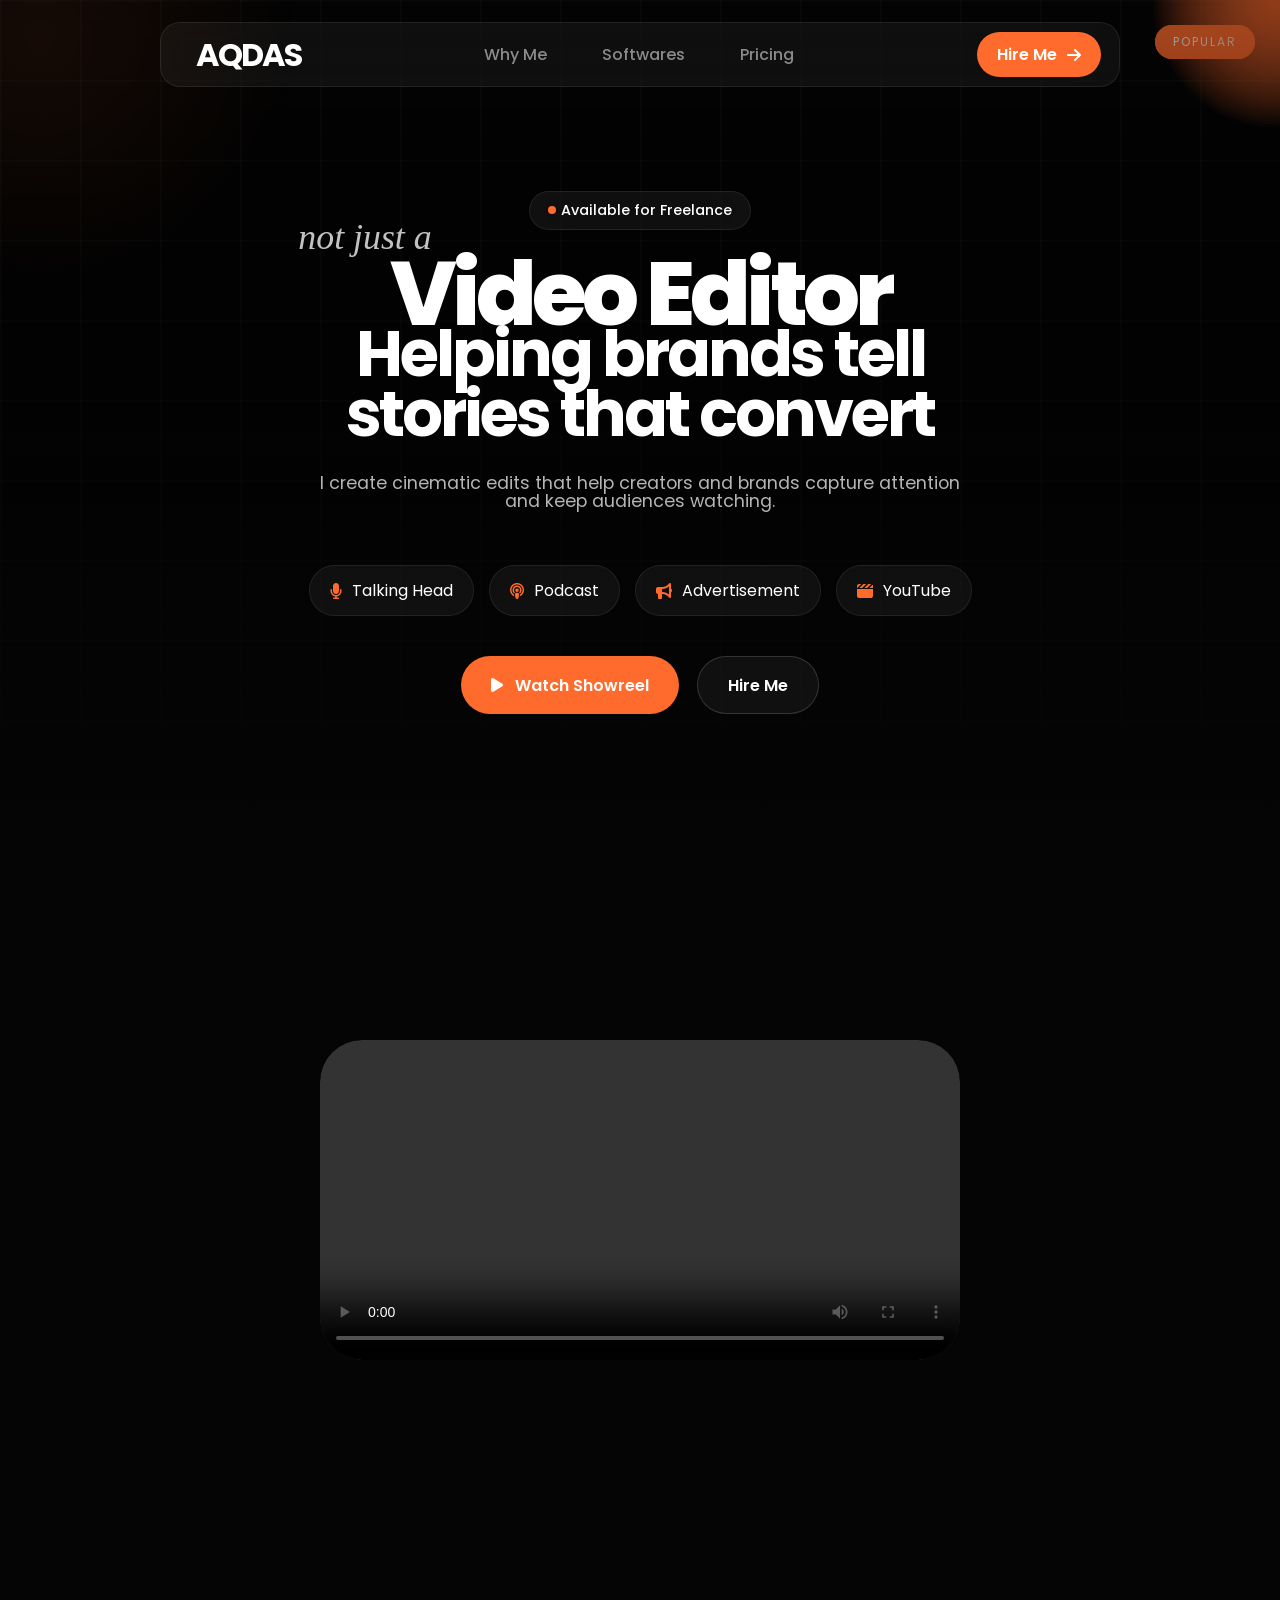
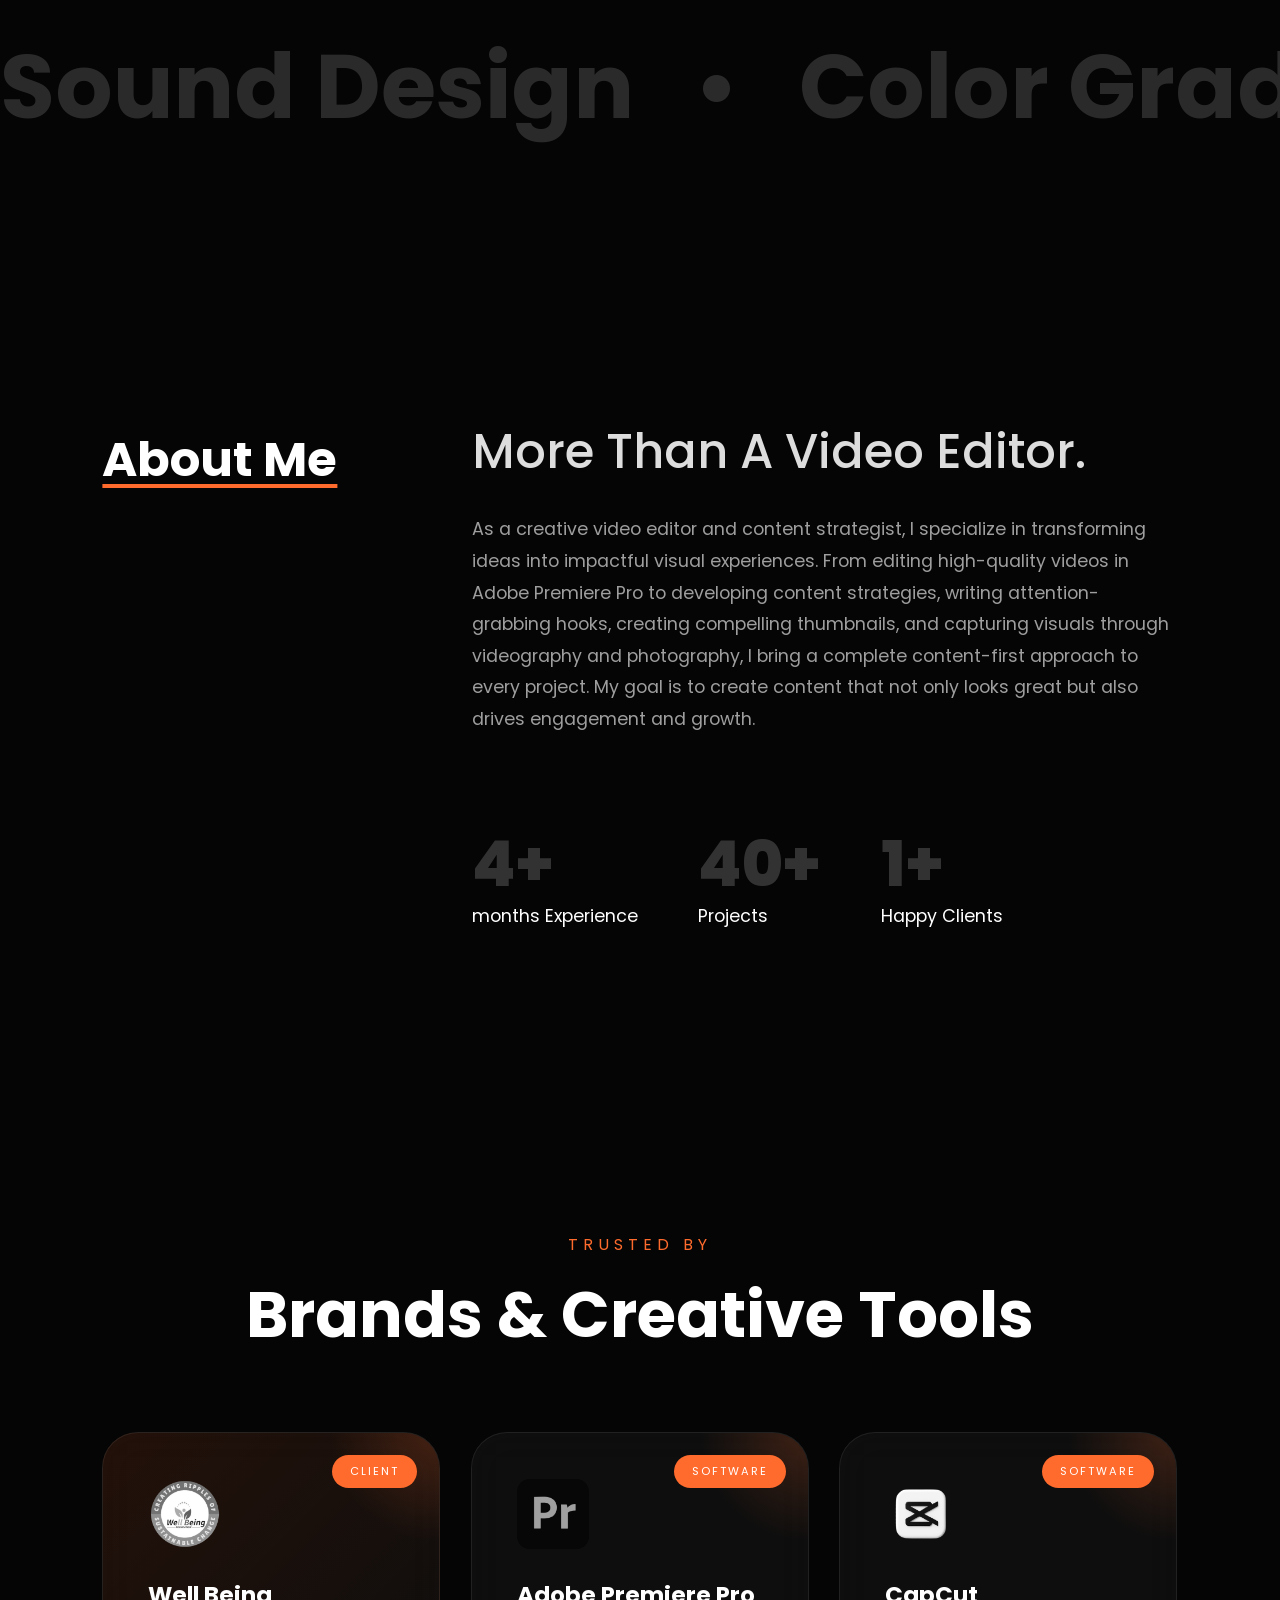
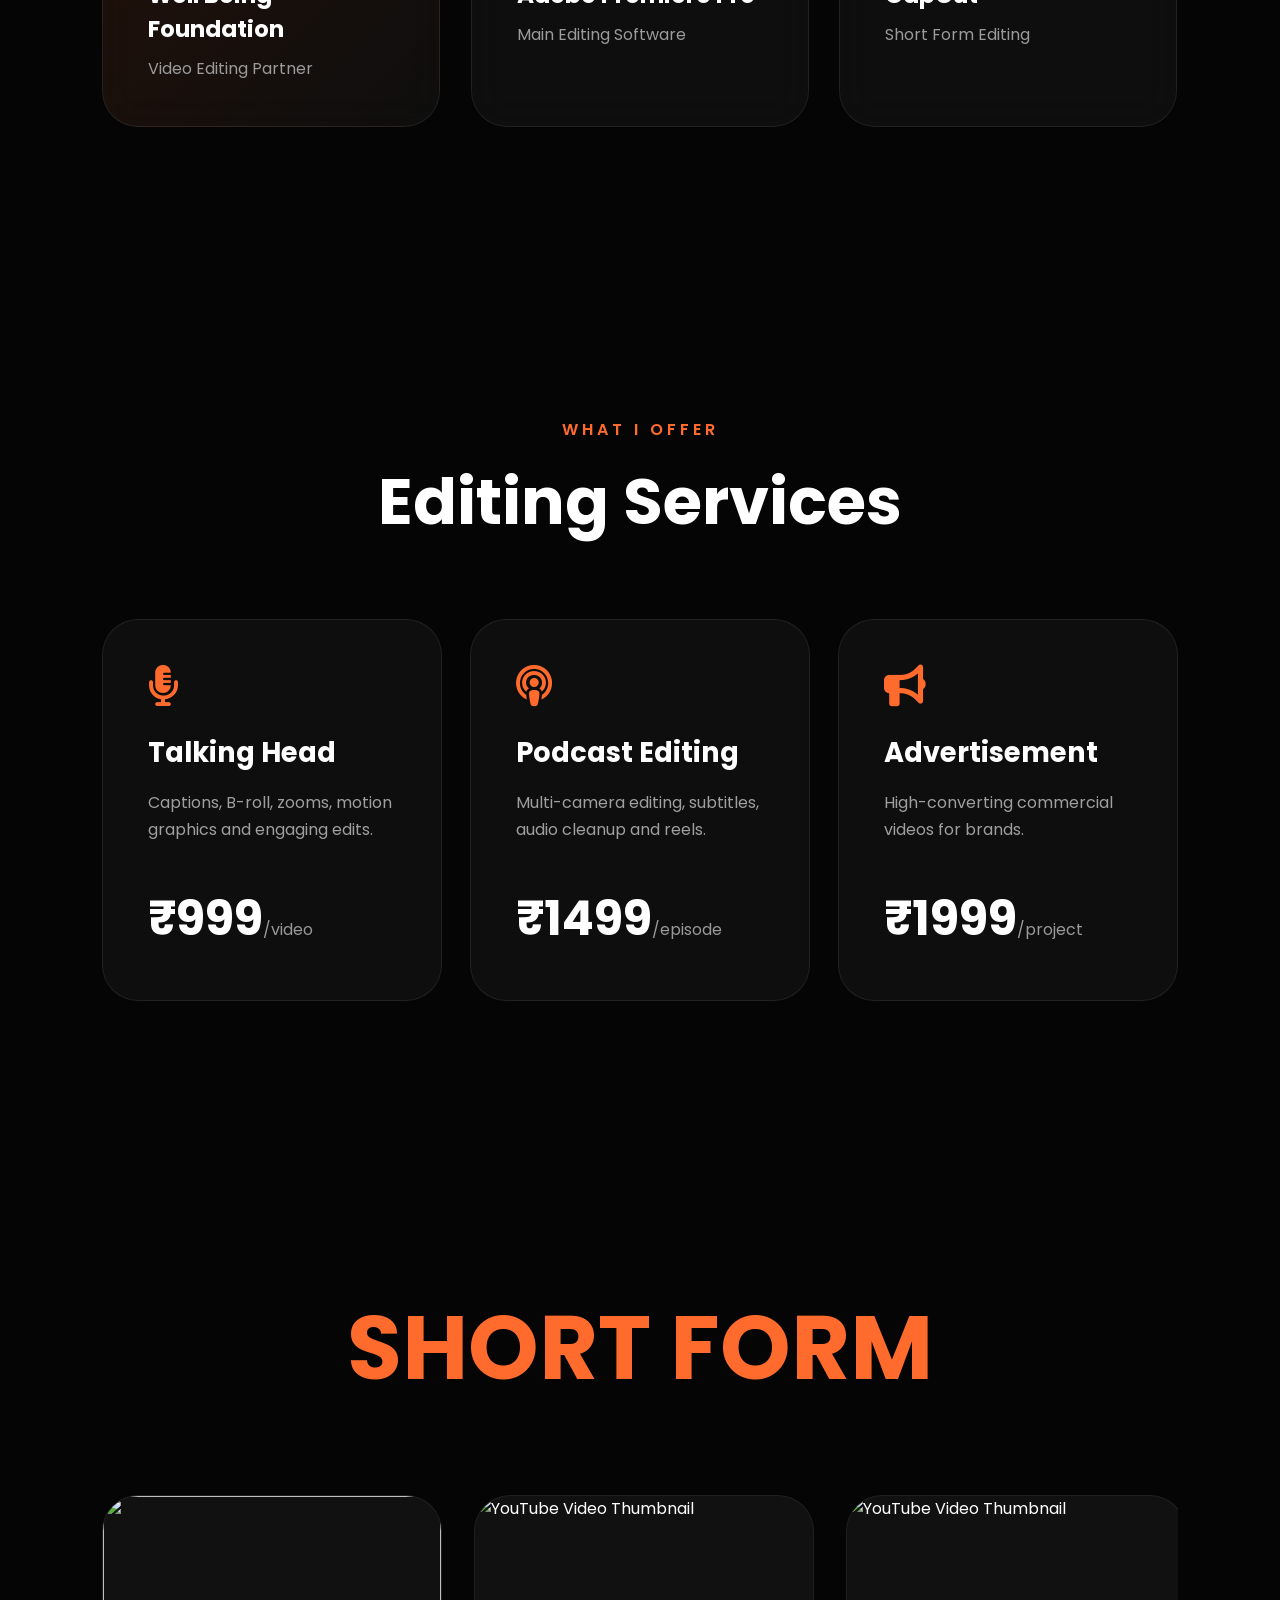
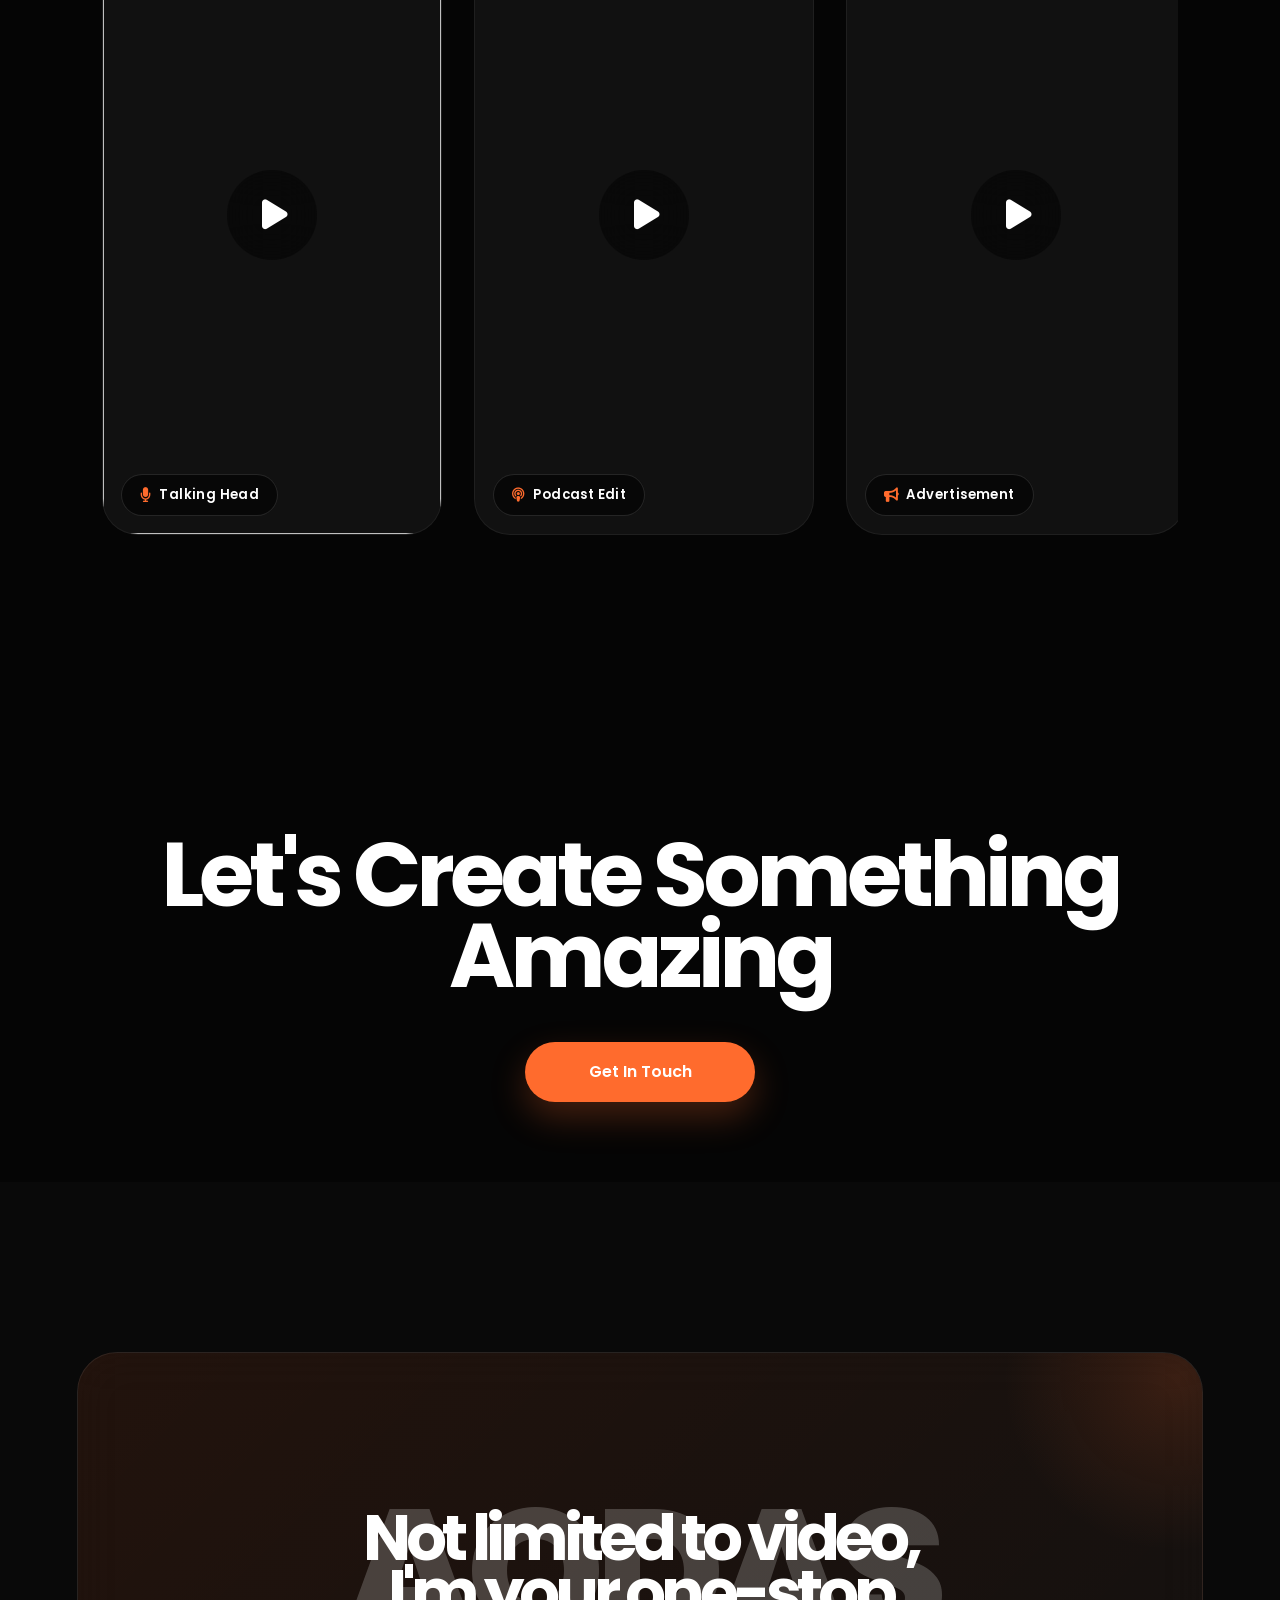
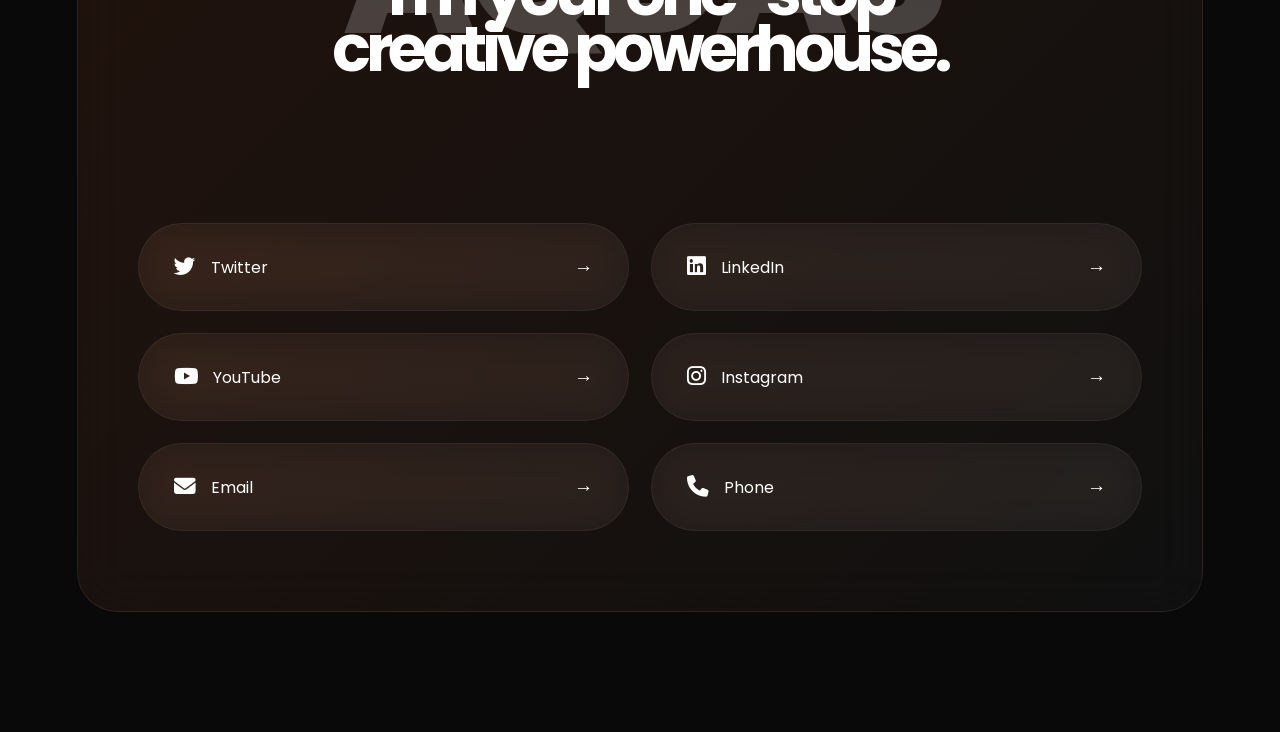
==== index.html @ b104e0b9 "Update print statement from 'Hello' to 'Goodbye'" ====
<!DOCTYPE html>
<html lang="en">
<head>
<meta charset="UTF-8">
<meta name="viewport" content="width=device-width, initial-scale=1.0">
<title>Aqdas Portfolio</title>

<link rel="preconnect" href="https://fonts.googleapis.com">
<link href="https://fonts.googleapis.com/css2?family=Poppins:wght@300;400;500;600;700;800&display=swap" rel="stylesheet">

<link rel="stylesheet" href="style.css">
<link rel="icon" href="favicon.ico">
<link rel="stylesheet"
href="https://cdnjs.cloudflare.com/ajax/libs/font-awesome/6.5.1/css/all.min.css">
</head>

<body>
</html>

<!-- NAVBAR -->



<nav class="navbar">

    <a href="#" class="logo">
        AQDAS
    </a>

    <ul class="nav-links">

        <li>
            <a href="#about">
                Why Me
            </a>
        </li>

        <li>
            <a href="#software">
                Softwares
            </a>
        </li>

        <li>
            <a href="#pricing">
                Pricing
            </a>
        </li>

    </ul>

    <a href="#contact" class="hire-btn">

        Hire Me

        <i class="fa-solid fa-arrow-right"></i>

    </a>

    <div class="menu-btn">

        <i class="fa-solid fa-bars"></i>

    </div>

</nav>

<!-- HERO -->
<section class="hero">

<video autoplay muted loop playsinline>
    <source src="video3.mp4" type="video/mp4">
</video>

<div class="hero-overlay"></div>

<div class="hero-content">

    <!-- Badge -->

    <div class="hero-badge">

        <span class="badge-dot"></span>

        Available for Freelance

    </div>

    <!-- Heading -->

   <div class="hero-title">

    <span class="hero-top">
        not just a
    </span>

    <h1>
        Video Editor
    </h1>

    <h2 class="hero-title-h2">
Helping brands tell<br>
stories that convert
</h2>

</div>

    <!-- Subtitle -->

    <p class="hero-subtitle">

        I create cinematic edits that help creators
        and brands capture attention and
        keep audiences watching.

    </p>

    <!-- Stats -->


    <!-- Services -->

    <div class="hero-services">

        <span>
            <i class="fa-solid fa-microphone"></i>
            Talking Head
        </span>

        <span>
            <i class="fa-solid fa-podcast"></i>
            Podcast
        </span>

        <span>
            <i class="fa-solid fa-bullhorn"></i>
            Advertisement
        </span>

        <span>
            <i class="fa-solid fa-clapperboard"></i>
            YouTube
        </span>

    </div>

    <!-- Buttons -->

    <div class="hero-buttons">

        <a href="#showreel" class="hero-btn primary">

            <i class="fa-solid fa-play"></i>

            Watch Showreel

        </a>

        <a href="#contact" class="hero-btn secondary">

            Hire Me

        </a>

    </div>

</div> 

</div>
</section>

<!-- SHOWREEL -->

<!-- SHOWREEL -->

<section class="showreel-section">

    
    <!-- <h2 class="showreel-title">
        AQDASINTRO
    </h2> -->

    <div class="showreel-card">
        <video controls>
            <source src="video.mp4" type="video/mp4">
        </video>
    </div>

</section>

<!-- STATEMENT -->



<!-- SKILLS -->
<section class="skills">

<div class="skill-preview">
    <img src="assests/img1.jpg" alt="">
</div>

<div class="skill-track">

    <span data-img="sound.jpg">Sound Design</span>
    <span>•</span>

    <span data-img="color.jpg">Color Grading</span>
    <span>•</span>

    <span data-img="motion.jpg">Motion Graphics</span>
    <span>•</span>

    <span data-img="ai.jpg">AI</span>
    <span>•</span>

    <span data-img="designing.jpg">Designing</span>

</div>

</section>

<!-- ABOUT -->

<section class="about" id="about">

<div class="left">

<h2>About Me</h2>

</div>

<div class="right">

<h3>
More Than A Video Editor.
</h3>

<p>
As a creative video editor and content strategist, I specialize in transforming ideas into impactful visual experiences. From editing high-quality videos in Adobe Premiere Pro to developing content strategies, writing attention-grabbing hooks, creating compelling thumbnails, and capturing visuals through videography and photography, I bring a complete content-first approach to every project. My goal is to create content that not only looks great but also drives engagement and growth.

</p>

<div class="stats">

<div class="stat">
<h1>6+</h1>
<p>months Experience</p>
</div>

<div class="stat">
<h1>50+</h1>
<p>Projects</p>
</div>

<div class="stat">
<h1>2+</h1>
<p>Happy Clients</p>
</div>

</div>

</div>

</section>

<!-- CLIENTS & TOOLS -->

<section class="partners" id="software">

    <div class="partners-heading">
        <p>Trusted By</p>
        <h2>Brands & Creative Tools</h2>
    </div>

    <div class="partners-grid">


        

        <!-- Client -->

        <div class="partner-card client-card">

            <div class="partner-tag">
                CLIENT
            </div>

            <img src="removed-logo.png" alt="Well Being Foundation">

            <h3>Well Being Foundation</h3>

            <span>Video Editing Partner</span>

        </div>

        <!-- Premiere -->

        <div class="partner-card">

            <div class="partner-tag">
                SOFTWARE
            </div>

            <img src="pr-pro.png" alt="Premiere Pro">

            <h3>Adobe Premiere Pro</h3>

            <span>Main Editing Software</span>

        </div>

        <!-- CapCut -->

        <div class="partner-card">

            <div class="partner-tag">
                SOFTWARE
            </div>

            <img src="capcut-removebg-preview.png" alt="CapCut">

            <h3>CapCut</h3>

            <span>Short Form Editing</span>

        </div>

    </div>

</section>

<!-- SERVICES -->

<section class="services" id="pricing">

    <div class="services-heading">

        <p>WHAT I OFFER</p>

        <h2>Editing Services</h2>

    </div>


    <!-- Service Card -->

    <div class="services-wrapper">

    <div class="services-slider">

    <!-- Card 1 -->

    <div class="service-card">

        <span class="service-tag">POPULAR</span>

        <i class="fa-solid fa-microphone-lines service-icon"></i>

        <h3>Talking Head</h3>

        <p>
            Captions, B-roll, zooms,
            motion graphics and engaging edits.
        </p>

        <h1>₹999<span>/video</span></h1>

    </div>

    <!-- Card 2 -->

    <div class="service-card">

        <i class="fa-solid fa-podcast service-icon"></i>

        <h3>Podcast Editing</h3>

        <p>
            Multi-camera editing,
            subtitles, audio cleanup
            and reels.
        </p>

        <h1>₹1499<span>/episode</span></h1>

    </div>

    <!-- Card 3 -->

    <div class="service-card">

        <i class="fa-solid fa-bullhorn service-icon"></i>

        <h3>Advertisement</h3>

        <p>
            High-converting
            commercial videos
            for brands.
        </p>

        <h1>₹1999<span>/project</span></h1>

    </div>

    <!-- Card 4 -->

    <div class="service-card">

        <i class="fa-solid fa-clapperboard service-icon"></i>

        <h3>YouTube Videos</h3>

        <p>
            Long-form editing,
            storytelling,
            sound design & color grading.
        </p>

        <h1>₹2999<span>/video</span></h1>

    </div>

    <!-- Card 5 -->

    <div class="service-card">

        <i class="fa-solid fa-film service-icon"></i>

        <h3>Instagram Reels</h3>

        <p>
            Viral edits,
            hooks,
            transitions and subtitles.
        </p>

        <h1>₹799<span>/reel</span></h1>

    </div>

     <!-- Card 1 -->

     <div class="service-card">

        <span class="service-tag">POPULAR</span>

        <i class="fa-solid fa-microphone-lines service-icon"></i>

        <h3>Talking Head</h3>

        <p>
            Captions, B-roll, zooms,
            motion graphics and engaging edits.
        </p>

        <h1>₹999<span>/video</span></h1>

    </div>

    <!-- Card 2 -->

    <div class="service-card">

        <i class="fa-solid fa-podcast service-icon"></i>

        <h3>Podcast Editing</h3>

        <p>
            Multi-camera editing,
            subtitles, audio cleanup
            and reels.
        </p>

        <h1>₹1499<span>/episode</span></h1>

    </div>

    <!-- Card 3 -->

    <div class="service-card">

        <i class="fa-solid fa-bullhorn service-icon"></i>

        <h3>Advertisement</h3>

        <p>
            High-converting
            commercial videos
            for brands.
        </p>

        <h1>₹1999<span>/project</span></h1>

    </div>

    <!-- Card 4 -->

    <div class="service-card">

        <i class="fa-solid fa-clapperboard service-icon"></i>

        <h3>YouTube Videos</h3>

        <p>
            Long-form editing,
            storytelling,
            sound design & color grading.
        </p>

        <h1>₹2999<span>/video</span></h1>

    </div>

    <!-- Card 5 -->

    <div class="service-card">

        <i class="fa-solid fa-film service-icon"></i>

        <h3>Instagram Reels</h3>

        <p>
            Viral edits,
            hooks,
            transitions and subtitles.
        </p>

        <h1>₹799<span>/reel</span></h1>

    </div>

</div>

</div> <!-- services-wrapper -->

</section>

<!-- SHORT FORM -->
<section class="video-section">

<h2 class="section-title">
SHORT FORM
</h2>

<div class="video-slider">

   <div class="video-card" data-video="S7uD0KQXZUw">

    <img src="https://img.youtube.com/vi/S7uD0KQXZUw/maxresdefault.jpg">

    <div class="video-label">
    <i class="fa-solid fa-microphone"></i>
    Talking Head
</div>

    <div class="play-btn">
        <i class="fa-solid fa-play"></i>
    </div>

</div>


    <div class="video-card" data-video="kWmcQRoCIwo">
    <img src="https://img.youtube.com/vi/kWmcQRoCIwo/maxresdefault.jpg" alt="YouTube Video Thumbnail">

    <div class="video-label">
    <i class="fa-solid fa-podcast"></i>
    Podcast Edit
</div>
    <div class="play-btn">
        <i class="fa-solid fa-play"></i>
    </div>
</div>

    <div class="video-card" data-video="_y2_FM8zHt4">
    <img src="https://img.youtube.com/vi/_y2_FM8zHt4/maxresdefault.jpg" alt="YouTube Video Thumbnail">

   <div class="video-label">
    <i class="fa-solid fa-bullhorn"></i>
    Advertisement
</div>
    <div class="play-btn">
        <i class="fa-solid fa-play"></i>
    </div>
</div>
    
</div>

</section>

<!-- Popup -->

<div class="video-modal">

    <div class="close-video">
        ✕
    </div>

    <div class="video-frame">

        <iframe
        id="ytplayer"
        allowfullscreen
        allow="autoplay; encrypted-media">
        </iframe>

    </div>

</div>
<!-- LONG FORM -->
<!-- 
<section class="video-section">

<h2 class="section-title">
LONG FORM
</h2>

<div class="long-slider"> -->

<!-- <div class="long-card">
<video controls>
<source src="https://www.w3schools.com/html/movie.mp4">
</video>
</div>

<div class="long-card">
<video controls>
<source src="https://www.w3schools.com/html/mov_bbb.mp4">
</video>
</div>

<div class="long-card">
<video controls>
<source src="https://www.w3schools.com/html/movie.mp4">
</video>
</div>

<div class="long-card">
<video controls>
<source src="https://www.w3schools.com/html/mov_bbb.mp4">
</video>
</div> -->

<!-- <div class="long-card">
<video controls>
<source src="https://www.w3schools.com/html/movie.mp4">
</video>
</div>

</div>

</section> -->

<!-- CONTACT -->

<section id="contact" class="contact">

<h2>
Let's Create Something Amazing
</h2>

<a href="#links" class="cta-btn">
    Get In Touch
</a>

</section class="contact" id="contact">

<section class="statement" id="links">

    
    <div class="statement-box">
        
        <div class="statement-heading">

    <span class="statement-brand">
        AQDAS
    </span>

    <h2>
        Not limited to video,<br>
        I'm your one-stop<br>
        creative powerhouse.
    </h2>

</div>  
<div class="socials">

<a href="#" class="social">
    <span><i class="fab fa-twitter"></i> Twitter</span>
    <span>→</span>
</a>

<a href="#" class="social">
    <span><i class="fab fa-linkedin"></i> LinkedIn</span>
    <span>→</span>
</a>

<a href="#" class="social">
    <span><i class="fab fa-youtube"></i> YouTube</span>
    <span>→</span>
</a>

<a href="https://instagram.com/aqdas_ashraf___"
class="social" target="_blank">
    <span><i class="fab fa-instagram"></i> Instagram</span>
    <span>→</span>
</a>

<a href="mailto:yourmail@gmail.com" class="social">
    <span><i class="fa-solid fa-envelope"></i> Email</span>
    <span>→</span>
</a>

<a href="tel:+919876543210" class="social">
    <span><i class="fa-solid fa-phone"></i> Phone</span>
    <span>→</span>
</a>

</div>

</div>

</section>

<script src="script.js"></script>
</body>
</html>
---- style.css ----
/* ===================================================
   AQDAS PORTFOLIO
   PART 1
   Reset • Variables • Global • Navbar • Hero • Showreel
=================================================== */


/* ---------------- RESET ---------------- */

*{
    margin:0;
    padding:0;
    box-sizing:border-box;
    scroll-behavior:smooth;
}

:root{

    --bg:#050505;
    --bg-2:#090909;

    --text:#ffffff;
    --muted:#9e9e9e;

    --accent:#ff6b2d;

    --glass:rgba(255,255,255,.05);
    --glass-border:rgba(255,255,255,.08);

    --radius-xl:50px;
    --radius-lg:36px;
    --radius-md:24px;

    --transition:.35s ease;

    --shadow:
    0 20px 60px rgba(0,0,0,.25);

}


body{

    font-family:'Poppins',sans-serif;

    background:var(--bg);

    color:var(--text);

    overflow-x:hidden;

    position:relative;

}


/* ---------------- GRID BACKGROUND ---------------- */

body::before{

    content:"";

    position:fixed;
    inset:0;

    pointer-events:none;

    z-index:-2;

    background-image:

        linear-gradient(
        rgba(255,255,255,.03) 2px,
        transparent 2px),

        linear-gradient(
        90deg,
        rgba(255,255,255,.03) 2px,
        transparent 2px);

    background-size:80px 80px;

}


body::after{

    content:"";

    position:fixed;

    width:520px;
    height:520px;

    left:-220px;
    top:-220px;

    pointer-events:none;

    z-index:-2;

    background:

    radial-gradient(

    circle,

    rgba(255,107,45,.12),

    transparent 70%

    );

}


/* ---------------- SCROLLBAR ---------------- */

::-webkit-scrollbar{

    width:8px;

}

::-webkit-scrollbar-thumb{

    background:var(--accent);

    border-radius:20px;

}


/* ---------------- LINKS ---------------- */

a{

    color:inherit;

    text-decoration:none;

}

img{

    max-width:100%;
    display:block;

}

video{

    display:block;

}


/* ===================================================
                    NAVBAR
=================================================== */

.navbar{

    position:fixed;

    top:22px;

    left:50%;

    transform:translateX(-50%);

    width:min(75%,1450px);

    height:65px;

    padding:0 18px 0 35px;

    display:flex;

    align-items:center;

    justify-content:space-between;

    background:rgba(8,8,8,.78);

    backdrop-filter:blur(25px);

    border:1px solid rgba(255,255,255,.08);

    border-radius:20px;

    z-index:9999;

}


.logo{

    font-size:2rem;

    font-weight:700;

    letter-spacing:-2px;

    color:white;

}

.nav-links{

    display:flex;

    gap:55px;

    list-style:none;

}

.nav-links a{

    color:#8b8b8b;

    font-weight:500;

    transition:.35s;

}

.nav-links a:hover{

    color:white;

}

.hire-btn{

    display:flex;

    align-items:center;

    gap:10px;

    background:#ff6b2d;

    color:white;

    padding:0 20px;

    height:45px;

    border-radius:999px;

    font-weight:600;

    transition:.35s;

}

.hire-btn:hover{

    transform:translateY(-3px);

}

.menu-btn{

    display:none;

    color:white;

    font-size:1.3rem;

    cursor:pointer;

}

@media(max-width:900px){

.nav-links{

    display:none;

}

.hire-btn{

    display:none;

}

.menu-btn{

    display:block;

}

}

@media(max-width:900px){

.nav-links.active{

    display:flex;

    flex-direction:column;

    position:absolute;

    top:90px;

    left:0;

    width:100%;

    padding:30px;

    gap:25px;

    background:#0b0b0b;

    border-radius:30px;

}

}




/* ---------- NAVBAR BUTTON ---------- */

.contact-btn{

    display:flex;

    align-items:center;

    justify-content:center;

    height:48px;

    padding:0 30px;

    background:white;

    color:black;

    border-radius:999px;

    font-size:.95rem;

    font-weight:600;

    transition:.35s ease;

}


.contact-btn:hover{

    transform:translateY(-3px);

    box-shadow:

    0 10px 30px rgba(255,255,255,.15);

}


/* ===================================================
                    HERO
=================================================== */

.hero-title{
    display:flex;
    flex-direction:column;
    align-items:center;
}

.hero-top{

    position:absolute;

    top:40px;

    left:25%;

    transform:translateX(-50%);

    font-family:Georgia, serif;

    font-style:italic;

    font-size:clamp(2rem,2.8vw,3.2rem);

    color:#d8d8d8;

    white-space:nowrap;

    opacity:.9;

    z-index:10;

}

.hero-title h1{

    font-size:clamp(5rem,10vw,9rem);

    line-height:.88;

    letter-spacing:-6px;

    font-weight:800;

}

.hero-title h2{

    margin-top:-10px;

    font-size:clamp(2.5rem,5vw,4.5rem);

    font-weight:700;

    line-height:.95;

    letter-spacing:-3px;

    color:#ffffff;

}

.hero-content{
    position:relative;
    z-index:5;

    width:100%;
    max-width:1100px;

    margin:auto;

    display:flex;
    flex-direction:column;
    align-items:center;
    justify-content:center;

    text-align:center;
}


.hero{
    position:relative;
    min-height:100vh;

    display:flex;
    justify-content:center;
    align-items:center;

    padding-top:90px;
    padding-bottom:100px;

    overflow:hidden;
}

.hero::after{

    content:"";

    position:absolute;

    left:0;
    right:0;
    bottom:0;

    height:260px;

    background:

    linear-gradient(

        to bottom,

        rgba(5,5,5,0) 0%,

        rgba(5,5,5,.15) 20%,

        rgba(5,5,5,.45) 50%,

        rgba(5,5,5,.75) 75%,

        #050505 100%

    );

    pointer-events:none;

    z-index:2;

}

.hero video{
    position:absolute;
    inset:0;
    width:100%;
    height:100%;
    object-fit:cover;
    z-index:0;
}

.hero-overlay{
    position:absolute;
    inset:0;

    background:
    linear-gradient(
        to bottom,
        rgba(0,0,0,.35) 0%,
        rgba(0,0,0,.55) 45%,
        rgba(5,5,5,.88) 80%,
        #050505 100%
    );

    z-index:1;
}



.hero-badge{

    display:inline-flex;

    align-items:center;

    gap:5px;

    padding:8px 18px;

    border-radius:999px;

    background:rgba(255,255,255,.06);

    border:1px solid rgba(255,255,255,.08);

    backdrop-filter:blur(20px);

    margin-bottom:25px;
    margin-top:15px;

    font-size:.9rem;

    font-weight:500;

}

.badge-dot{

    width:8px;

    height:8px;

    background:#ff6b2d;

    border-radius:50%;

    animation:pulse 1.8s infinite;

}

.hero h1{

    margin:0 auto;

    max-width:900px;

    font-size:clamp(3rem,7vw,6rem);

    line-height:.88;

    letter-spacing:-5px;

}

.hero-subtitle{

    max-width:650px;

    margin:30px auto 0;

    text-align:center;

    color:#b5b5b5;

    line-height:1;

    font-size:1.1rem;

}
.hero-buttons{

    display:flex;

    justify-content:center;

    align-items:center;

    gap:18px;

    margin-top:40px;

    width:100%;

}

.hero-btn{

    display:flex;

    align-items:center;

    gap:12px;

    height:58px;

    padding:0 30px;

    border-radius:999px;

    font-weight:600;

    transition:.35s;

}

.hero-btn.primary{

    background:#ff6b2d;

    color:white;

}

.hero-btn.secondary{

    border:1px solid rgba(255,255,255,.15);

    background:rgba(255,255,255,.05);

}

.hero-btn:hover{

    transform:translateY(-5px);

}

.hero-services{

    display:flex;

    justify-content:center;

    align-items:center;

    flex-wrap:wrap;

    gap:15px;

    margin-top:55px;

    width:100%;

}

.hero-services span{

    display:flex;

    align-items:center;

    gap:10px;

    padding:12px 20px;

    border-radius:999px;

    background:rgba(255,255,255,.05);

    border:1px solid rgba(255,255,255,.08);

    transition:.35s;

}

.hero-services span:hover{

    border-color:#ff6b2d;

    transform:translateY(-4px);

}

.hero-services i{

    color:#ff6b2d;

}

@keyframes pulse{

    0%,100%{

        transform:scale(1);

        opacity:1;

    }

    50%{

        transform:scale(1.5);

        opacity:.5;

    }

}


@media(max-width:768px){

.hero{

    min-height:85vh;

}

.hero h1{

    font-size:2.5rem;

}

.hero-buttons{

    flex-direction:column;

    align-items:center;

}

.hero-btn{

    width:250px;

    justify-content:center;

}

.hero-services{

    gap:10px;

}

.hero-services span{

    font-size:.8rem;

    padding:10px 16px;

}

}

/* ===================================================
                    SHOWREEL
=================================================== */

.showreel-section{

    position:relative;

    padding:140px 0;

}


.showreel-title{

    position:absolute;

    left:50%;

    top:-220px;

    transform:translateX(-50%);

    font-size:16vw;

    font-weight:800;

    letter-spacing:-6px;

    white-space:nowrap;

    transition:.5s ease;

}


.showreel-title.blur{

    opacity:.12;

    filter:blur(12px);

    transform:

    translateX(-50%)

    scale(.9);

}


.showreel-card{

    position:relative;

    width:55%;

    max-width:1400px;

    margin:auto;

    overflow:hidden;

    border-radius:42px;

    transition:

    width .3s linear,

    transform .35s ease;

}


.showreel-card video{

    width:100%;

    border-radius:inherit;

}


.showreel-card:hover{

    transform:translateY(-8px);

}


/* ===========================
   END OF PART 1
=========================== */


/* ===================================================
                    SKILLS
=================================================== */

.skills{

    position:relative;

    overflow:hidden;

    padding:120px 0;

}

.skill-track{

    display:flex;

    align-items:center;

    gap:60px;

    width:max-content;

    white-space:nowrap;

    font-size:clamp(3rem,7vw,7rem);

    font-weight:700;

    animation:skillScroll 16s linear infinite;

}

@keyframes skillScroll{

    from{
        transform:translateX(0);
    }

    to{
        transform:translateX(-50%);
    }

}

.skill-track span{

    color:rgba(255,255,255,.15);

    cursor:pointer;

    transition:.35s ease;

}

.skill-track span:hover{

    color:white;

}

.skill-preview{

    position:fixed;

    width:260px;
    height:260px;

    left:50%;
    top:50%;

    transform:
    translate(-50%,-50%)
    scale(.6);

    border-radius:30px;

    overflow:hidden;

    opacity:0;

    pointer-events:none;

    z-index:999999;

    transition:.35s ease;

    box-shadow:var(--shadow);

}

.skill-preview img{

    width:100%;
    height:100%;

    object-fit:cover;

}


/* ===================================================
                    ABOUT
=================================================== */

.about{

    padding:150px 8%;

    display:grid;

    grid-template-columns:

    minmax(220px,280px)
    1fr;

    gap:clamp(40px,7vw,120px);

}

.left h2{

    font-size:3rem;

    text-decoration:

    underline

    var(--accent);

    text-underline-offset:8px;

}

.right h3{

    font-size:

    clamp(2rem,4vw,3rem);

    font-weight:500;

    line-height:1.15;

    color:#dddddd;

}

.right p{

    margin-top:35px;

    max-width:900px;

    color:var(--muted);

    line-height:1.8;

    font-size:1.1rem;

}


/* ===================================================
                    STATS
=================================================== */

.stats{

    display:flex;

    flex-wrap:wrap;

    gap:60px;

    margin-top:80px;

}

.stat{

    transition:.35s ease;

}

.stat:hover{

    transform:translateY(-8px);

}

.stat h1{

    font-size:clamp(3rem,5vw,5rem);

    color:

    rgba(255,255,255,.18);

    font-weight:800;

}

.stat p{

    margin-top:-10px;

    color:white;

}


/* ===================================================
             CLIENTS & SOFTWARE
=================================================== */

.partners{

    padding:150px 8%;

}

.partners-heading{

    text-align:center;

    margin-bottom:70px;

}

.partners-heading p{

    color:var(--accent);

    text-transform:uppercase;

    letter-spacing:5px;

    margin-bottom:10px;

}

.partners-heading h2{

    font-size:

    clamp(2.5rem,5vw,4.5rem);

}

.partners-grid{

    display:grid;

    grid-template-columns:

    repeat(auto-fit,minmax(300px,1fr));

    gap:30px;

}

.partner-card{

    position:relative;

    overflow:hidden;

    padding:45px;

    border-radius:36px;

    background:rgba(255,255,255,.04);

    border:1px solid rgba(255,255,255,.08);

    backdrop-filter:blur(20px);

    transition:.35s ease;

}

.partner-card::before{

    content:"";

    position:absolute;

    width:220px;
    height:220px;

    top:-110px;
    right:-110px;

    border-radius:50%;

    background:

    radial-gradient(

    circle,

    rgba(255,107,45,.20),

    transparent 70%

    );

    transition:.5s ease;

}

.partner-card:hover{

    transform:translateY(-10px);

    border-color:var(--accent);

    box-shadow:

    0 20px 50px

    rgba(255,107,45,.18);

}

.partner-card:hover::before{

    transform:scale(1.4);

}

.partner-card img{

    width:72px;

    height:72px;

    object-fit:contain;

    filter:grayscale(100%);

    transition:.35s ease;

}

.partner-card:hover img{

    filter:none;

    transform:scale(1.08);

}

.partner-card h3{

    margin-top:28px;

    font-size:1.45rem;

}

.partner-card span{

    display:block;

    margin-top:10px;

    color:#9b9b9b;

}

.partner-tag{

    position:absolute;

    top:22px;
    right:22px;

    padding:8px 18px;

    border-radius:999px;

    background:var(--accent);

    color:white;

    font-size:.7rem;

    letter-spacing:2px;

}

.client-card{

    background:

    linear-gradient(

    135deg,

    rgba(255,107,45,.12),

    rgba(255,255,255,.04)

    );

}



/*=========================
        SERVICES
==========================*/

.services{

    padding:140px 8%;

}

.services-heading{

    text-align:center;

    margin-bottom:70px;

}

.services-heading p{

    color:#ff6b2d;

    letter-spacing:4px;

    margin-bottom:12px;

    font-weight:600;

}

.services-heading h2{

    font-size:clamp(2.5rem,5vw,5rem);

}

.services-grid{

    display:grid;

    grid-template-columns:repeat(auto-fit,minmax(320px,1fr));

    gap:30px;

}

.services-wrapper{

    overflow:hidden;

    width:100%;

}

.services-slider{

    display:flex;

    gap:28px;

    width:max-content;

    animation:serviceSlide 30s linear infinite;

}

@keyframes serviceSlide{

    from{

        transform:translateX(0);

    }

    to{

        transform:translateX(calc(-50% - 14px));

    }

}

.services-wrapper:hover .services-slider{

    animation-play-state:paused;

}

.service-card{

    transition:.4s;

}

.service-card:hover{

    transform:translateY(-12px) scale(1.04);

    border-color:#ff6b2d;

    box-shadow:

    0 20px 60px rgba(255,107,45,.25);

}

.services-slider::-webkit-scrollbar{

    display:none;

}

.services-slider:active{

    cursor:grabbing;

}

.service-card{

    flex:0 0 340px;

    padding:45px;

    border-radius:36px;

    background:rgba(255,255,255,.04);

    border:1px solid rgba(255,255,255,.08);

    transition:.35s ease;

}

.service-card:hover{

    transform:translateY(-10px);

    border-color:#ff6b2d;

    box-shadow:0 20px 50px rgba(255,107,45,.18);

}

/* Highlight active card */

.service-card.active{

    transform:translateY(-10px) scale(1.03);

    border-color:#ff6b2d;

    box-shadow:0 25px 60px rgba(255,107,45,.28);

}

.service-card::before{

    content:"";

    position:absolute;

    width:250px;

    height:250px;

    right:-120px;

    top:-120px;

    border-radius:50%;

    background:

    radial-gradient(circle,

    rgba(255,107,45,.18),

    transparent 70%);

    transition:.5s;

}

.service-card:hover{

    transform:translateY(-10px);

    border-color:#ff6b2d;

    box-shadow:

    0 20px 50px rgba(255,107,45,.18);

}

.service-card:hover::before{

    transform:scale(1.3);

}

.service-icon{

    font-size:2.6rem;

    color:#ff6b2d;

    margin-bottom:25px;

}

.service-card h3{

    font-size:1.7rem;

    margin-bottom:15px;

}

.service-card p{

    color:#9f9f9f;

    line-height:1.7;

    margin-bottom:40px;

}

.service-card h1{

    font-size:3rem;

}

.service-card h1 span{

    font-size:1rem;

    color:#999;

    font-weight:400;

}

.service-tag{

    position:absolute;

    right:25px;

    top:25px;

    background:#ff6b2d;

    color:white;

    padding:8px 18px;

    border-radius:999px;

    font-size:.75rem;

    letter-spacing:2px;

}

@media(max-width:768px){

.service-card{

    flex:0 0 280px;

    padding:30px;

}

}

@media(max-width:768px){

.services{

    padding:90px 6%;

}

.service-card{

    padding:35px;

}

.service-card h1{

    font-size:2.4rem;

}

}


/* ===================================================
              END OF PART 2
=================================================== */

/* ===================================================
                    VIDEO SECTION
=================================================== */

.video-section{

    padding:140px 8%;

    position:relative;

}

.section-title{

    text-align:center;

    font-size:clamp(2.8rem,7vw,6rem);

    font-weight:700;

    color:var(--accent);

    letter-spacing:-4px;

    margin-bottom:80px;

}

.video-slider{

    display:flex;

    gap:32px;

    overflow-x:auto;

    padding-bottom:20px;

    scroll-snap-type:x mandatory;

    scrollbar-width:none;

}

.video-slider::-webkit-scrollbar{

    display:none;

}

/* ===============================
            VIDEO CARD
================================ */

.video-card{

    position:relative;

    flex:0 0 340px;

    height:640px;

    overflow:hidden;

    border-radius:36px;

    background:#111;

    scroll-snap-align:center;

    cursor:pointer;

    transition:.45s ease;

    border:1px solid rgba(255,255,255,.06);

}

.video-card img{

    width:100%;
    height:100%;

    object-fit:cover;

    transition:.45s ease;

}

.video-card::after{

    content:"";

    position:absolute;

    inset:0;

    background:

    linear-gradient(

    to top,

    rgba(0,0,0,.45),

    transparent 45%

    );

    opacity:0;

    transition:.35s;

}

.video-card:hover{

    transform:

    translateY(-12px)

    scale(1.02);

    box-shadow:

    0 25px 60px rgba(0,0,0,.45);

}

.video-card:hover img{

    transform:scale(1.08);

}

.video-card:hover::after{

    opacity:1;

}


/* ===============================
            PLAY BUTTON
================================ */

.play-btn{

    position:absolute;

    left:50%;
    top:50%;

    transform:translate(-50%,-50%);

    width:90px;
    height:90px;

    border-radius:50%;

    display:flex;

    justify-content:center;
    align-items:center;

    background:

    rgba(0,0,0,.45);

    backdrop-filter:blur(20px);

    transition:.35s ease;

    z-index:2;

}

.play-btn i{

    color:white;

    font-size:34px;

    margin-left:5px;

}

.video-card:hover .play-btn{

    transform:

    translate(-50%,-50%)

    scale(1.15);

}


/* ===================================================
                    VIDEO POPUP
=================================================== */

.video-modal{

    position:fixed;

    inset:0;

    display:flex;

    justify-content:center;

    align-items:center;

    background:rgba(0,0,0,.92);

    opacity:0;

    visibility:hidden;

    transition:.4s ease;

    z-index:999999;

}

.video-modal.active{

    opacity:1;

    visibility:visible;

}

.video-frame{

    width:min(430px,92vw);

    aspect-ratio:9/16;

    border-radius:28px;

    overflow:hidden;

    background:#000;

    box-shadow:

    0 20px 60px rgba(0,0,0,.6);

}

.video-frame iframe{

    width:100%;
    height:100%;

    border:none;

}

.close-video{

    position:absolute;

    top:35px;
    right:45px;

    width:54px;
    height:54px;

    border-radius:50%;

    display:flex;

    justify-content:center;
    align-items:center;

    background:rgba(255,255,255,.08);

    backdrop-filter:blur(15px);

    color:white;

    font-size:26px;

    cursor:pointer;

    transition:.35s;

}

.close-video:hover{

    background:var(--accent);

    transform:rotate(90deg);

}


/* ===================================================
                    LONG FORM
=================================================== */

.long-slider{

    display:flex;

    gap:35px;

    overflow-x:auto;

    scrollbar-width:none;

    padding-bottom:20px;

}

.long-slider::-webkit-scrollbar{

    display:none;

}

.long-card{

    flex:0 0 900px;

    height:520px;

    overflow:hidden;

    border-radius:40px;

    background:#111;

    transition:.4s ease;

    border:1px solid rgba(255,255,255,.06);

}

.long-card video{

    width:100%;
    height:100%;

    object-fit:cover;

    transition:.45s;

}

.long-card:hover{

    transform:translateY(-10px);

    box-shadow:

    0 25px 60px rgba(0,0,0,.45);

}

.long-card:hover video{

    transform:scale(1.03);

}


/* ===================================================
                    COMMON CARD EFFECT
=================================================== */

.video-card,
.long-card,
.showreel-card,
.partner-card,
.statement-box{

    will-change:transform;

}

.video-card:hover,
.long-card:hover,
.partner-card:hover,
.statement-box:hover{

    transition:.4s ease;

}

/* ===================================================
                    CONTACT
=================================================== */

.contact{

    padding:140px 8% 80px;

    text-align:center;

}

.contact h2{

    font-size:clamp(2.5rem,7vw,6rem);

    line-height:.9;

    letter-spacing:-5px;

    max-width:1000px;

    margin:0 auto 45px;

}

.cta-btn{

    display:inline-flex;

    align-items:center;

    justify-content:center;

    width:230px;

    height:60px;

    border-radius:999px;

    background:var(--accent);

    color:#fff;

    font-weight:600;

    font-size:1rem;

    transition:.35s ease;

    box-shadow:

    0 15px 35px rgba(255,107,45,.25);

}

.cta-btn:hover{

    transform:translateY(-6px);

    box-shadow:

    0 20px 45px rgba(255,107,45,.35);

}


/* ===================================================
                    STATEMENT
=================================================== */

.statement{

    position:relative;

    padding:170px 6% 120px;

    background:#090909;

}



.statement-box{

    position:relative;

    max-width:1400px;

    margin:auto;

    padding:80px 60px;

    border-radius:40px;

    overflow:hidden;

    background:

    linear-gradient(
    135deg,
    rgba(255,107,45,.10),
    rgba(255,255,255,.03)
    );

    border:1px solid rgba(255,255,255,.08);

    backdrop-filter:blur(25px);

}

.statement-box::before{

    content:"";

    position:absolute;

    width:350px;

    height:350px;

    right:-150px;

    top:-150px;

    border-radius:50%;

    background:

    radial-gradient(

    circle,

    rgba(255,107,45,.15),

    transparent 70%

    );

}

/* =========================================
        STATEMENT HEADING
========================================= */

.statement-heading{

    position:relative;

    display:flex;

    justify-content:center;

    align-items:center;

    margin-bottom:70px;

    min-height:320px;

    overflow:hidden;

}

.statement-brand{

    position:absolute;

    left:50%;
    top:50%;

    transform:translate(-50%,-58%);

    font-size:clamp(5rem,14vw,11rem);

    font-weight:800;

    letter-spacing:-10px;

    color:#ffffff;

    opacity:.2;

    white-space:nowrap;

    pointer-events:none;

    user-select:none;

    z-index:1;

}

.statement-heading h2{

    position:relative;

    z-index:2;

    text-align:center;

    max-width:1000px;

    font-size:clamp(2.3rem,5vw,5.8rem);

    line-height:.86;

    letter-spacing:-5px;

}

.statement-brand{

    animation:floatBrand 6s ease-in-out infinite;

}

@keyframes floatBrand{

    0%,100%{

        transform:translate(-50%,-58%);

    }

    50%{

        transform:translate(-50%,-53%);

    }

}


/* ===================================================
                    SOCIALS
=================================================== */

.socials{

    display:grid;

    grid-template-columns:repeat(2,1fr);

    gap:22px;

}

.social{

    position:relative;

    display:flex;

    justify-content:space-between;

    align-items:center;

    padding:0 35px;

    height:88px;

    border-radius:999px;

    background:rgba(255,255,255,.04);

    border:1px solid rgba(255,255,255,.06);

    backdrop-filter:blur(20px);

    color:#fff;

    transition:.35s ease;

    overflow:hidden;

}

.social::before{

    content:"";

    position:absolute;

    inset:0;

    background:

    linear-gradient(

    90deg,

    transparent,

    rgba(255,255,255,.05),

    transparent

    );

    transform:translateX(-100%);

    transition:.6s;

}

.social:hover::before{

    transform:translateX(100%);

}

.social:hover{

    transform:translateY(-8px);

    border-color:rgba(255,255,255,.12);

    box-shadow:

    0 18px 40px rgba(255,107,45,.18);

}

.social span:first-child{

    display:flex;

    align-items:center;

    gap:15px;

}

.social i{

    font-size:1.35rem;

    transition:.35s;

}

.social:hover i{

    transform:scale(1.25);

    color:var(--accent);

}

.social span:last-child{

    font-size:1.2rem;

    transition:.35s;

}

.social:hover span:last-child{

    transform:translateX(8px);

}


/* ===================================================
                    GENERAL HOVERS
=================================================== */

.showreel-card,
.partner-card,
.video-card,
.long-card,
.statement-box,
.social{

    transition:.4s ease;

}

.showreel-card:hover,
.statement-box:hover{

    transform:translateY(-8px);

}

/* ===========================
        VIDEO LABEL
=========================== */

.video-label{

    position:absolute;

    left:18px;

    bottom:18px;

    padding:10px 18px;

    border-radius:999px;

    background:rgba(0,0,0,.55);

    backdrop-filter:blur(15px);

    border:1px solid rgba(255,255,255,.12);

    color:#fff;

    font-size:.82rem;

    font-weight:600;

    letter-spacing:.4px;

    z-index:5;

    transition:.35s ease;

}

.video-card:hover .video-label{

    transform:translateY(-6px);

    background:rgba(255,107,45,.9);

}

.video-label{

    display:flex;

    align-items:center;

    gap:8px;

}

.video-label i{

    color:#ff6b2d;

    font-size:.9rem;

}

.video-card:hover .video-label i{

    color:#fff;

}

@media(max-width:768px){

.video-label{

    left:12px;

    bottom:12px;

    padding:8px 14px;

    font-size:.72rem;

}

}

/* ===================================================
                 RESPONSIVE - TABLETS
=================================================== */

@media (max-width:992px){

    .navbar{
        width:94%;
        height:64px;
        padding:0 22px;
    }

    .logo{
        font-size:1.6rem;
    }

    .contact-btn{
        height:42px;
        padding:0 22px;
        font-size:.85rem;
    }

    .hero{
        height:80vh;
    }

    .hero h1{
        font-size:clamp(2.5rem,8vw,4.5rem);
        letter-spacing:-4px;
    }

    .showreel-card{
        width:75%;
    }

    .about{
        grid-template-columns:1fr;
        gap:50px;
    }

    .partners-grid{
        grid-template-columns:repeat(2,1fr);
    }

    .video-card{
        flex:0 0 300px;
        height:560px;
    }

    .long-card{
        flex:0 0 760px;
        height:430px;
    }

}


/* ===================================================
                 RESPONSIVE - TABLET
=================================================== */

@media (max-width:768px){

    .navbar{
        width:95%;
        height:60px;
        padding:0 16px;
    }

    .logo{
        font-size:1.35rem;
    }

    .contact-btn{
        height:38px;
        padding:0 18px;
        font-size:.78rem;
    }

    .hero{
        height:65vh;
    }

    .hero h1{
        font-size:3rem;
        line-height:.85;
        letter-spacing:-3px;
    }

    .showreel-section{
        padding:70px 0;
    }

    .showreel-card{
        width:92%;
        border-radius:26px;
    }

    .showreel-title{
        font-size:18vw;
        top:-120px;
    }

    .skills{
        padding:70px 0;
    }

    .skill-track{
        font-size:10vw;
        gap:35px;
    }

    .skill-preview{
        width:150px;
        height:150px;
    }

    .left h2{
        font-size:2rem;
    }

    .right h3{
        font-size:2rem;
    }

    .right p{
        font-size:1rem;
    }

    .stats{
        gap:30px;
    }

    .partners-grid{
        grid-template-columns:1fr;
    }

    .video-section{
        padding:90px 5%;
    }

    .section-title{
        font-size:3rem;
        margin-bottom:50px;
    }

    .video-card{
        flex:0 0 260px;
        height:460px;
    }

    .play-btn{
        width:70px;
        height:70px;
    }

    .play-btn i{
        font-size:26px;
    }

    .long-card{
        flex:0 0 100%;
        height:300px;
    }

    .contact{
        padding:90px 5%;
    }

    .contact h2{
        font-size:3rem;
        letter-spacing:-3px;
    }

    .cta-btn{
        width:200px;
        height:54px;
    }

    .statement{
        padding:120px 5% 80px;
    }

    .statement-box{
        padding:45px 30px;
    }

    .statement-box h2{
        font-size:2.3rem;
        margin:20px auto 45px;
    }

    .statement-brand{
        font-size:3rem;
    }

    .socials{
        grid-template-columns:1fr;
    }

    .social{
        height:72px;
        padding:0 20px;
    }

}


/* ===================================================
                 RESPONSIVE - MOBILE
=================================================== */

@media (max-width:480px){

    .navbar{
        top:12px;
        width:95%;
        height:56px;
        padding:0 14px;
    }

    .logo{
        font-size:1.1rem;
        letter-spacing:-1px;
    }

    .contact-btn{
        height:34px;
        padding:0 14px;
        font-size:.72rem;
    }

    .hero{
        height:55vh;
    }

    .hero h1{
        font-size:2rem;
        letter-spacing:-2px;
        line-height:.9;
    }

    .showreel-title{
        display:none;
    }

    .showreel-card{
        width:95%;
        margin-top:20px;
        border-radius:20px;
    }

    .skill-track{
        font-size:12vw;
        gap:22px;
    }

    .skill-preview{
        display:none;
    }

    .about{
        padding:100px 6%;
    }

    .left h2{
        font-size:1.8rem;
    }

    .right h3{
        font-size:1.7rem;
    }

    .right p{
        font-size:.95rem;
        line-height:1.7;
    }

    .stat h1{
        font-size:2.5rem;
    }

    .partners{
        padding:100px 6%;
    }

    .partner-card{
        padding:28px;
    }

    .video-card{
        flex:0 0 220px;
        height:380px;
    }

    .play-btn{
        width:60px;
        height:60px;
    }

    .play-btn i{
        font-size:22px;
    }

    .long-card{
        height:220px;
    }

    .contact h2{
        font-size:2.2rem;
    }

    .cta-btn{
        width:180px;
        height:48px;
        font-size:.85rem;
    }

    .statement-box{
        padding:30px 20px;
        border-radius:25px;
    }

    .statement-box h2{
        font-size:1.9rem;
    }

    .social{
        height:66px;
        font-size:.9rem;
    }

}


/* ===================================================
                 SMALL DEVICES
=================================================== */

@media (max-width:360px){

    .navbar{
        padding:0 10px;
    }

    .logo{
        font-size:1rem;
    }

    .contact-btn{
        padding:0 12px;
        font-size:.68rem;
    }

    .hero h1{
        font-size:1.7rem;
    }

    .video-card{
        flex:0 0 200px;
        height:340px;
    }

    .contact h2{
        font-size:1.9rem;
    }

}


/* ===================================================
                 PERFORMANCE
=================================================== */

html{
    scroll-behavior:smooth;
}

img,
video{
    user-select:none;
    -webkit-user-drag:none;
}

.showreel-card,
.partner-card,
.video-card,
.long-card,
.social,
.stat{
    will-change:transform;
}

button,
a{
    -webkit-tap-highlight-color:transparent;
}


@media(max-width:768px){

    .statement-box{

        padding:50px 30px;

    }

    .statement-brand{

        font-size:3rem;

        margin-bottom:10px;

    }

    .statement-box h2{

        font-size:2.2rem;

        letter-spacing:-2px;

        margin-bottom:45px;

    }

}

@media(max-width:480px){

    .statement-brand{

        font-size:2.3rem;

    }

    .statement-box h2{

        font-size:1.9rem;

    }

}


@media(max-width:768px){

.statement-heading{

    min-height:220px;

    margin-bottom:45px;

}

.statement-brand{

    font-size:18vw;

    letter-spacing:-5px;

    transform:translate(-50%,-55%);

}

.statement-heading h2{

    font-size:2.5rem;

    letter-spacing:-3px;

}

}


@media(max-width:480px){

.statement-heading{

    min-height:170px;

}

.statement-brand{

    font-size:20vw;

    letter-spacing:-2px;

    opacity:.05;

}

.statement-heading h2{

    font-size:2rem;

    letter-spacing:-2px;

    line-height:.9;

}

}


/* ===================================================
        HERO MOBILE FIX (PLACE AT END OF CSS)
=================================================== */

@media (max-width:768px){

    .hero-title-h2{
        padding-top: 13px;
    }

.hero-top{
    left: 50%;
    margin-top:25px;
    font-size: 1rem;
}

    .hero{

        min-height:72vh;
        padding:90px 20px 30px;
        align-items:flex-start;

    }

    .hero-content{

        max-width:100%;
        padding:0;

        gap:14px;

    }

    .hero-content h1{
        font-size:1.8rem;

        line-height:.9;

        letter-spacing:-2.2px;

        max-width:300px;
    }

    .hero-badge{
        padding:8px 16px;

        font-size:.75rem;
    }

    .badge-dot{

        width:8px;
        height:8px;

    }

    .hero h1{

        font-size:2.2rem;

        line-height:.2;

        letter-spacing:-2px;

        max-width:330px;

    }

    .hero-subtitle{

        max-width:310px;

        font-size:.92rem;

        line-height:1.55;

        margin:5vw auto;

    }

    .hero-buttons{

        margin-top:8px;

        flex-direction:row;

        gap:12px;

        flex-wrap:wrap;

    }

    .hero-btn{

        width:auto;

        min-width:145px;

        height:46px;

        padding:0 18px;

        font-size:.88rem;

    }

    .hero-services{

        margin-top:10px;

        gap:8px;

    }

    .hero-services span{

        padding:7px 12px;

        font-size:.72rem;

        gap:6px;

    }

}


@media (max-width:480px){

    .hero{

        min-height:68vh;

        padding:82px 18px 25px;

    }

    .hero h1{

        font-size:2rem;

        letter-spacing:-1px;

        max-width:290px;

    }

    .hero-subtitle{

        font-size:.84rem;

        max-width:280px;

    }

    .hero-btn{

        min-width:135px;

        height:42px;

        font-size:.8rem;

    }

    .hero-services{

        gap:6px;

    }

    .hero-services span{

        font-size:.68rem;

        padding:6px 10px;

    }

}
/* ===================================================
                END OF STYLE.CSS
=================================================== */
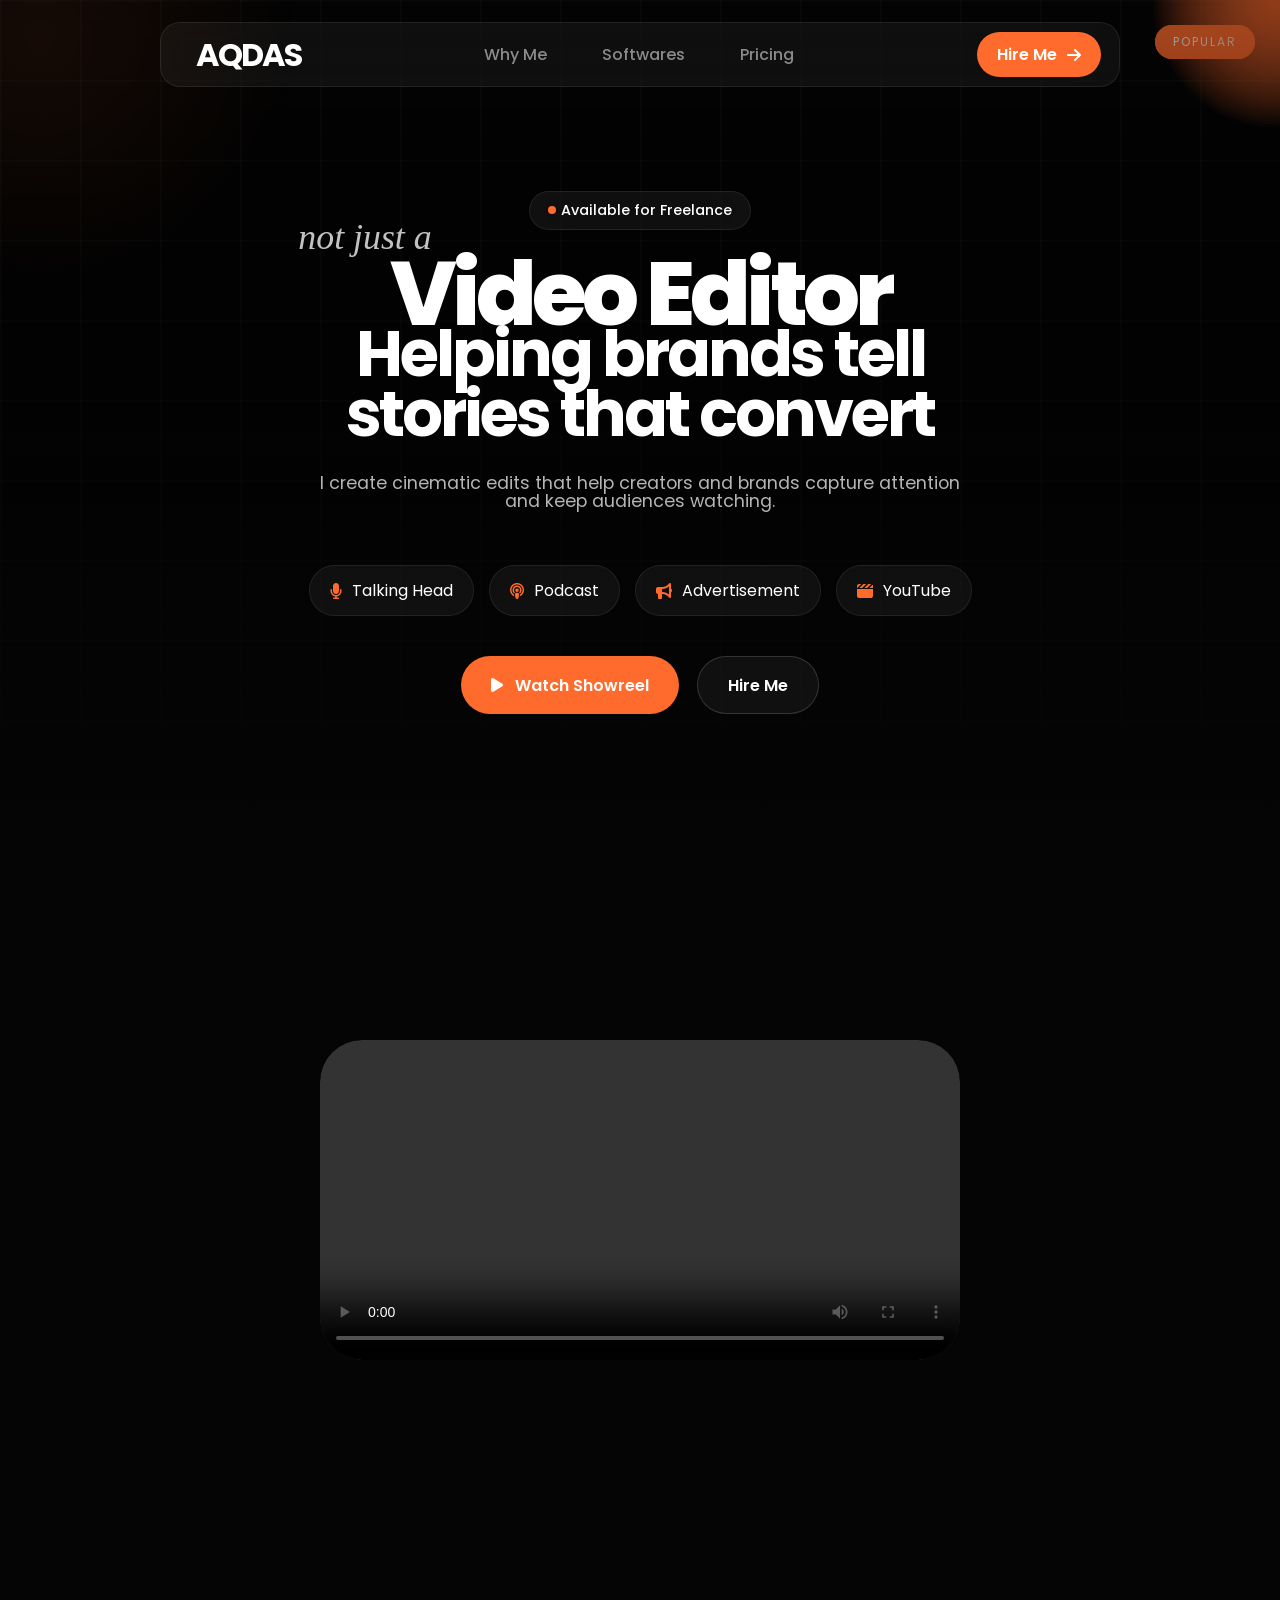
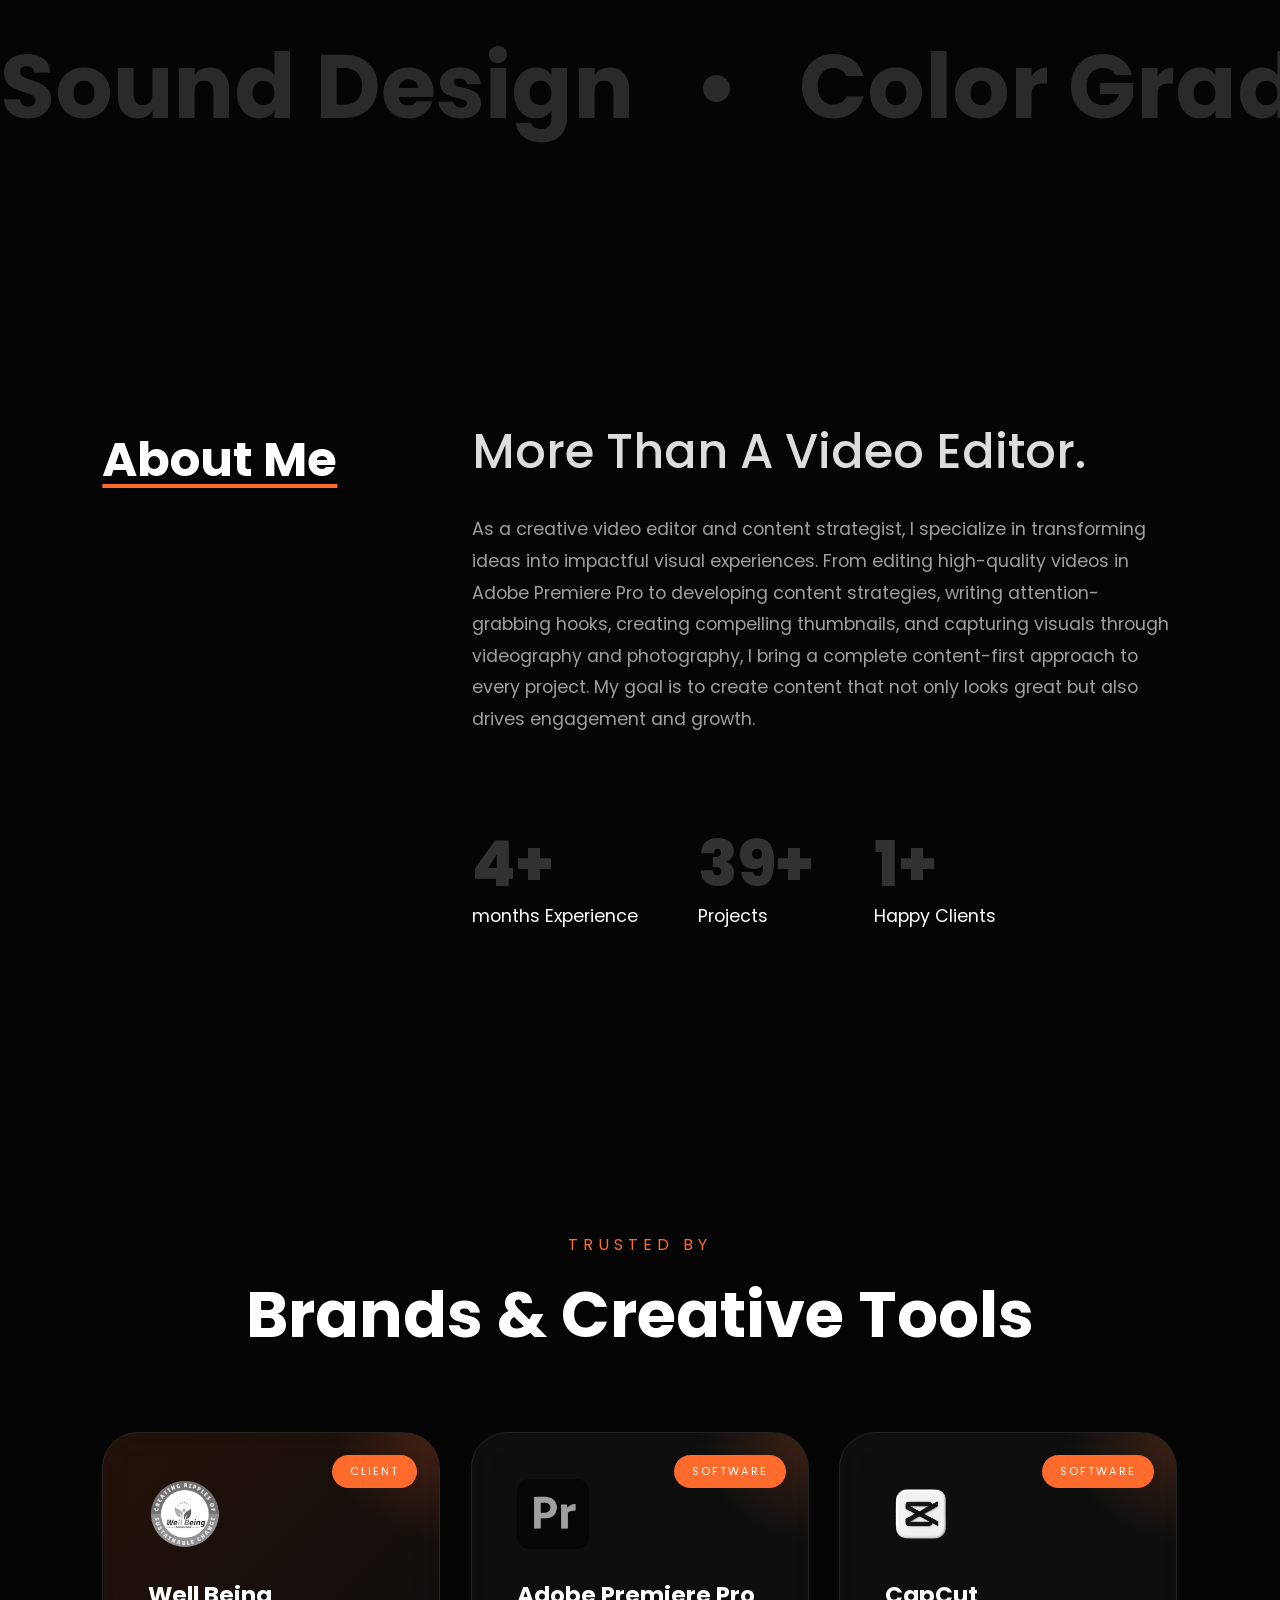
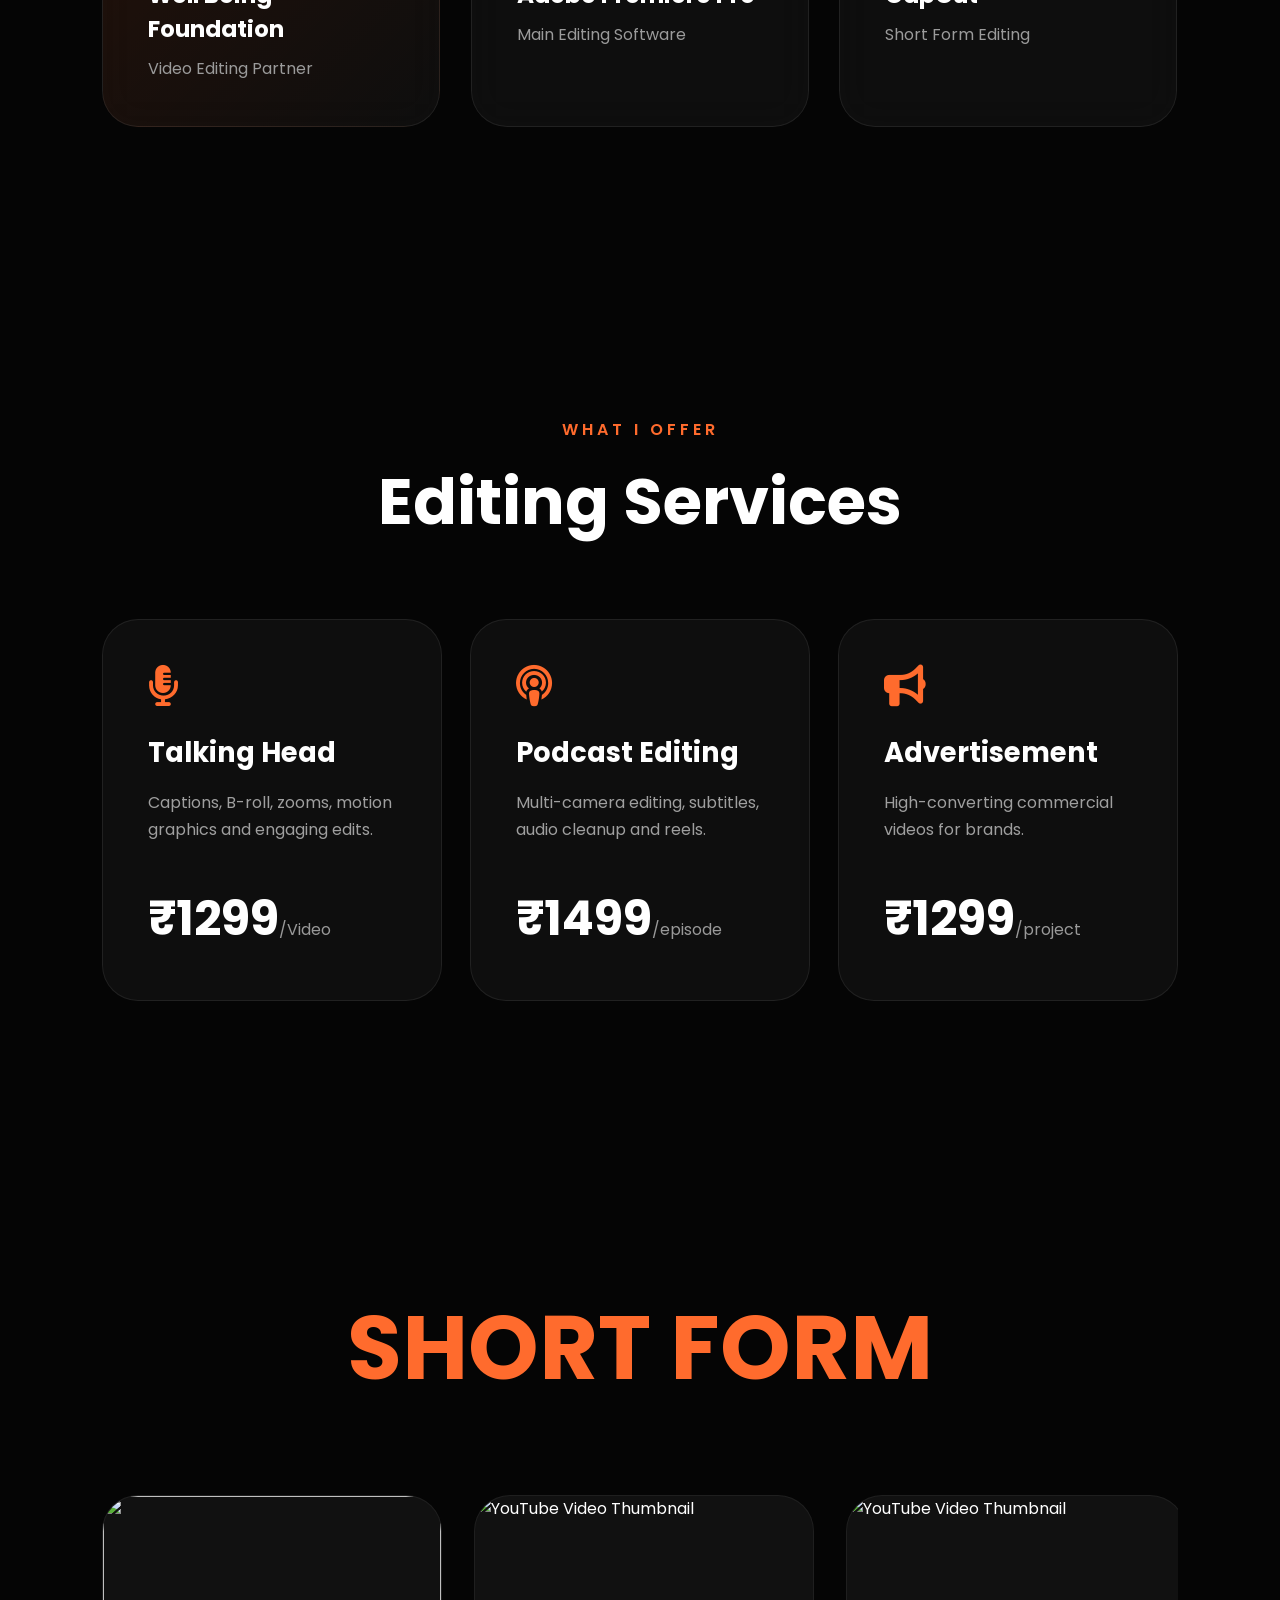
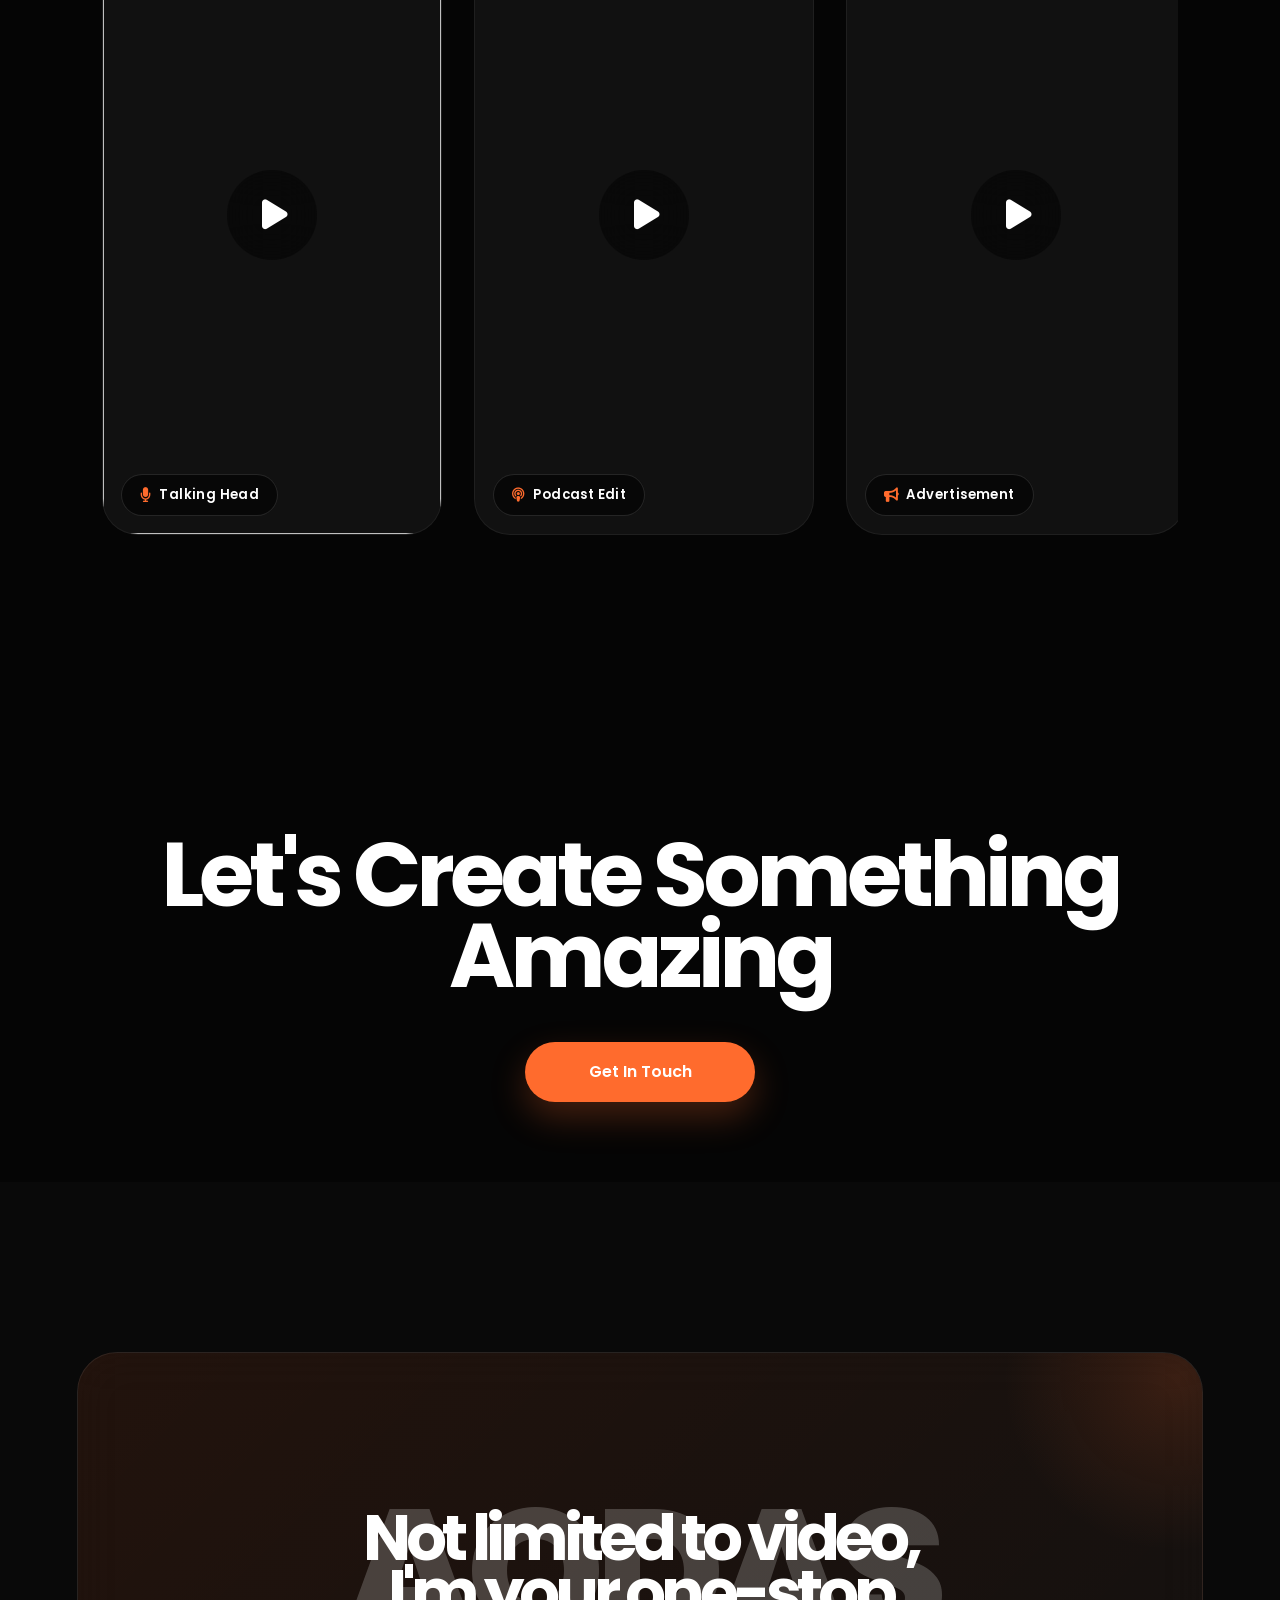
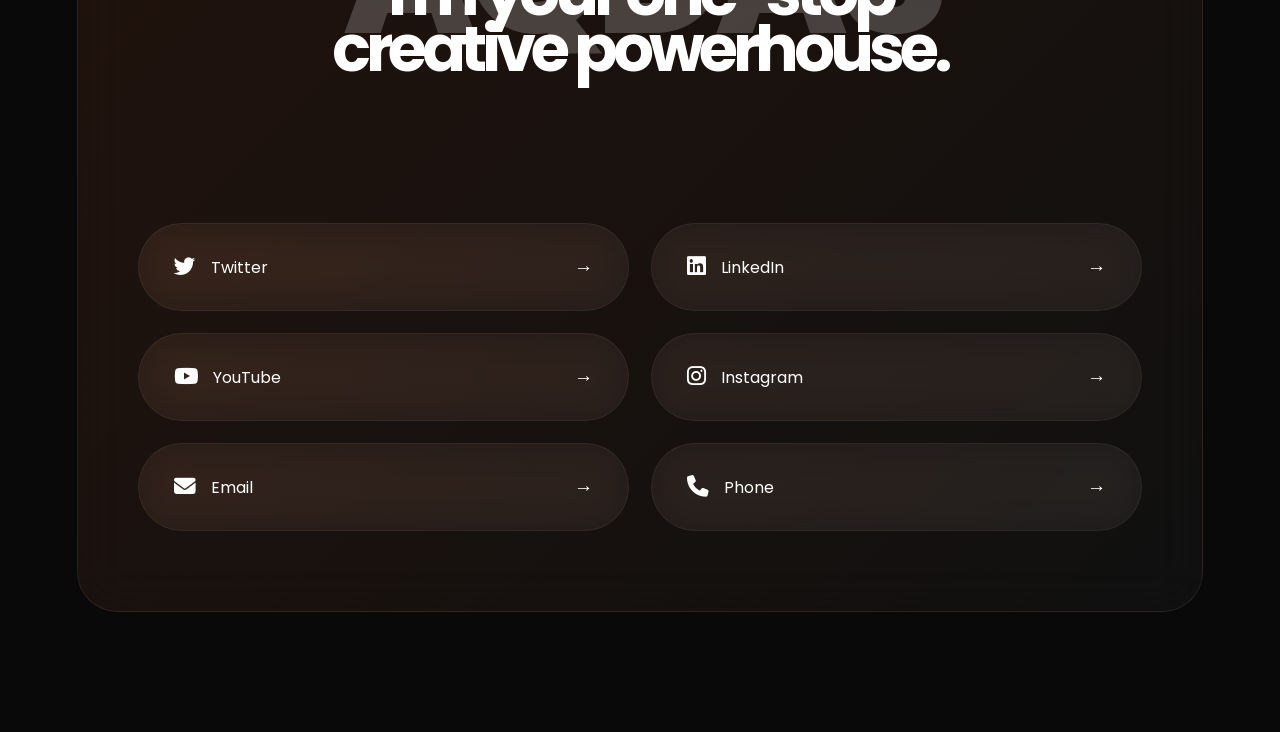
==== commit c4d1bfeb: "Update index.html" ====
--- a/index.html
+++ b/index.html
@@ -363,7 +363,7 @@
             motion graphics and engaging edits.
         </p>
 
-        <h1>₹999<span>/video</span></h1>
+        <h1>₹1299<span>/Video</span></h1>
 
     </div>
 
@@ -399,7 +399,7 @@
             for brands.
         </p>
 
-        <h1>₹1999<span>/project</span></h1>
+        <h1>₹1299<span>/project</span></h1>
 
     </div>
 
@@ -417,7 +417,7 @@
             sound design & color grading.
         </p>
 
-        <h1>₹2999<span>/video</span></h1>
+        <h1>₹999<span>/video</span></h1>
 
     </div>
 
@@ -435,13 +435,13 @@
             transitions and subtitles.
         </p>
 
-        <h1>₹799<span>/reel</span></h1>
+        <h1>₹499<span>/reel</span></h1>
 
     </div>
 
      <!-- Card 1 -->
 
-     <div class="service-card">
+    <div class="service-card">
 
         <span class="service-tag">POPULAR</span>
 
@@ -454,7 +454,7 @@
             motion graphics and engaging edits.
         </p>
 
-        <h1>₹999<span>/video</span></h1>
+        <h1>₹1299<span>/Video</span></h1>
 
     </div>
 
@@ -490,7 +490,7 @@
             for brands.
         </p>
 
-        <h1>₹1999<span>/project</span></h1>
+        <h1>₹1299<span>/project</span></h1>
 
     </div>
 
@@ -508,7 +508,7 @@
             sound design & color grading.
         </p>
 
-        <h1>₹2999<span>/video</span></h1>
+        <h1>₹999<span>/video</span></h1>
 
     </div>
 
@@ -526,7 +526,7 @@
             transitions and subtitles.
         </p>
 
-        <h1>₹799<span>/reel</span></h1>
+        <h1>₹499<span>/reel</span></h1>
 
     </div>
 
@@ -686,17 +686,17 @@
 </div>  
 <div class="socials">
 
-<a href="#" class="social">
+<a href="https://x.com/AQDASASHRA71755" class="social">
     <span><i class="fab fa-twitter"></i> Twitter</span>
     <span>→</span>
 </a>
 
-<a href="#" class="social">
+<a href="https://www.linkedin.com/in/aqdas-ashraf-19391a297/" class="social">
     <span><i class="fab fa-linkedin"></i> LinkedIn</span>
     <span>→</span>
 </a>
 
-<a href="#" class="social">
+<a href="https://www.youtube.com/@aqdasashraf12" class="social">
     <span><i class="fab fa-youtube"></i> YouTube</span>
     <span>→</span>
 </a>
@@ -712,7 +712,7 @@
     <span>→</span>
 </a>
 
-<a href="tel:+919876543210" class="social">
+<a href="tel:+918860572778" class="social">
     <span><i class="fa-solid fa-phone"></i> Phone</span>
     <span>→</span>
 </a>
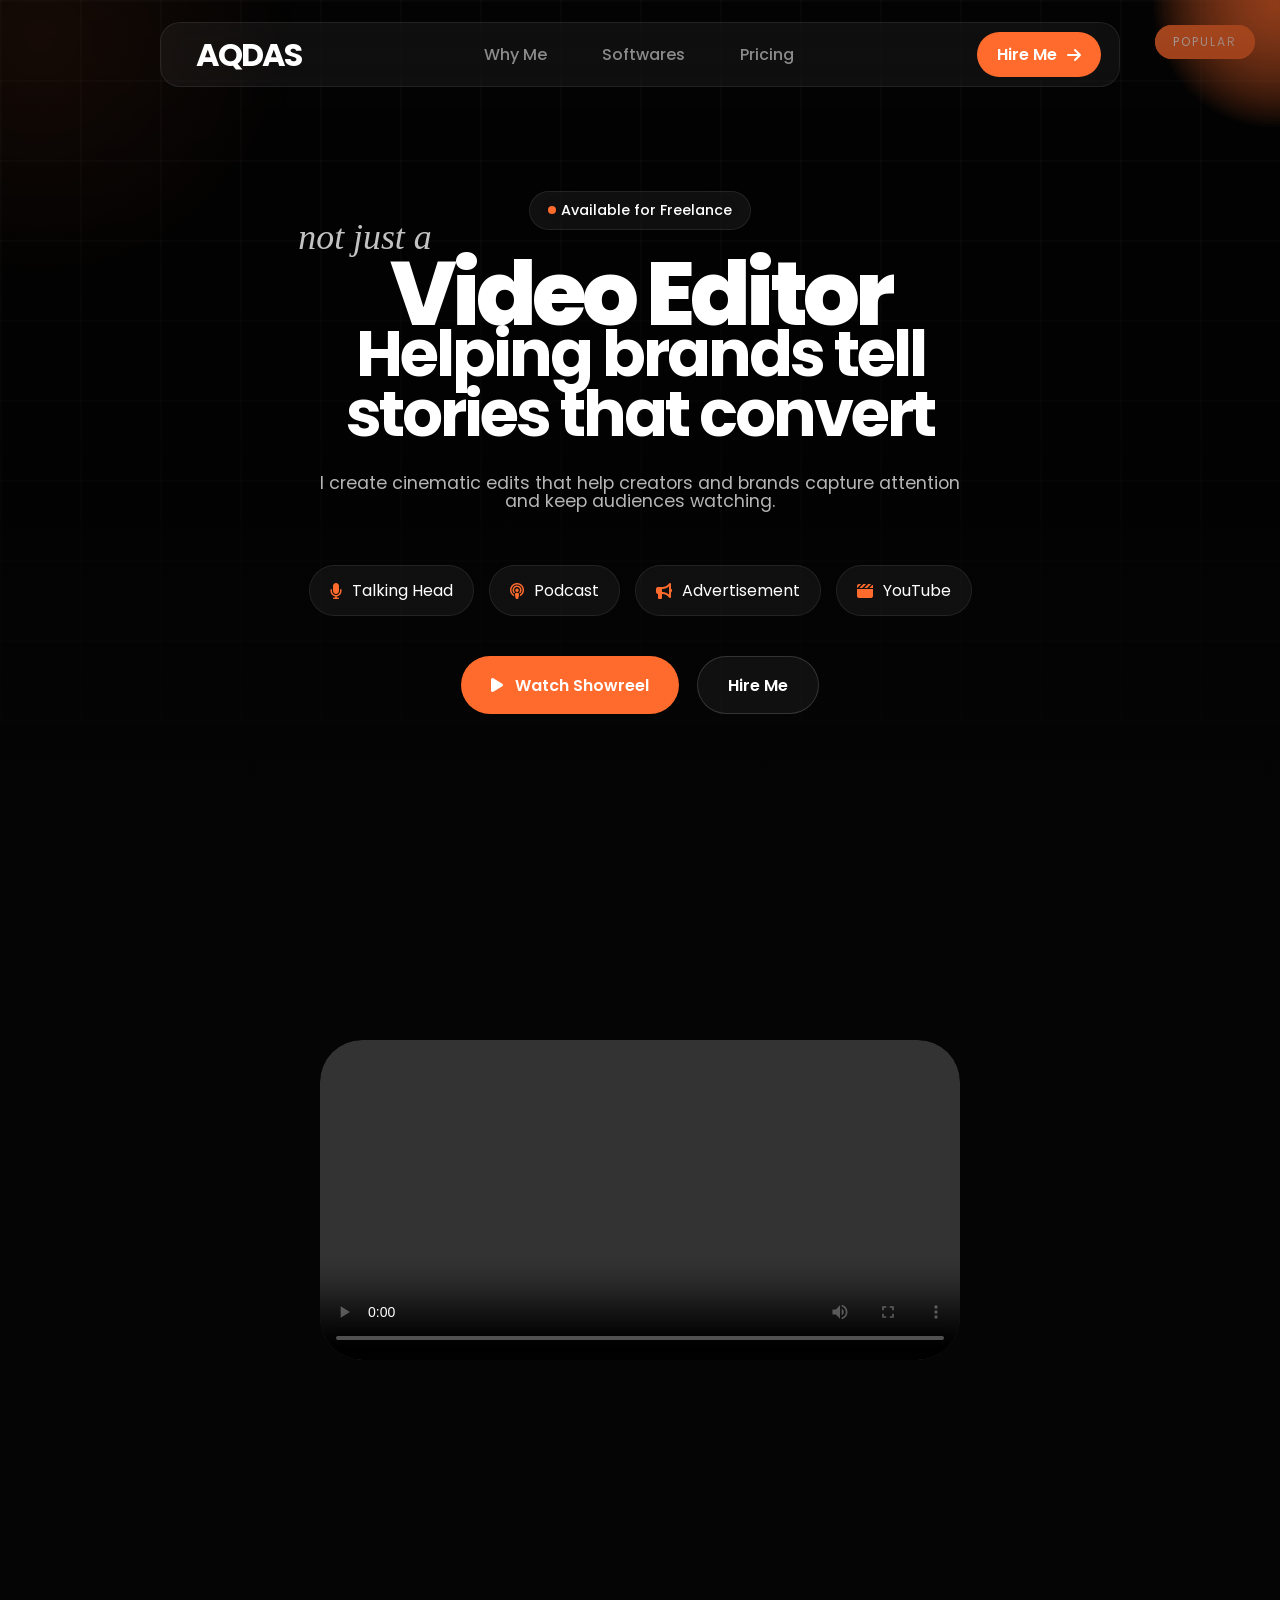
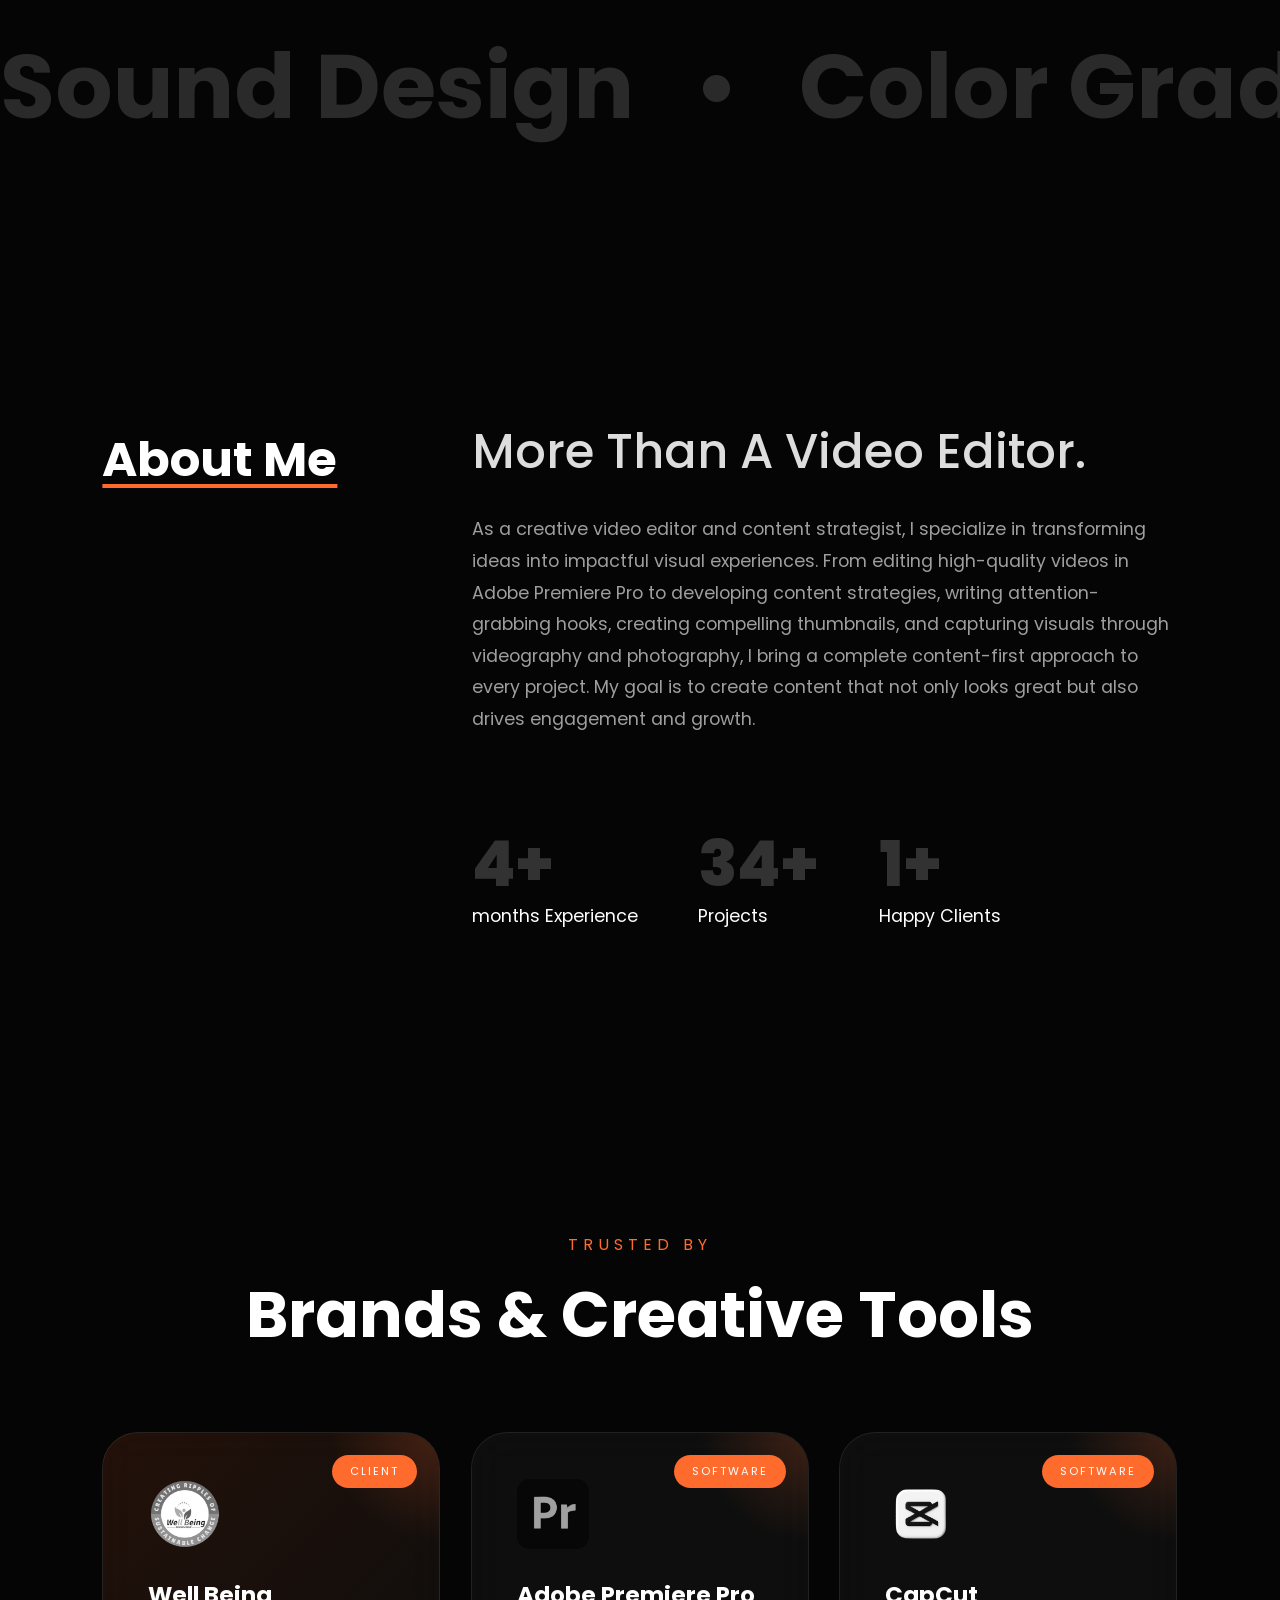
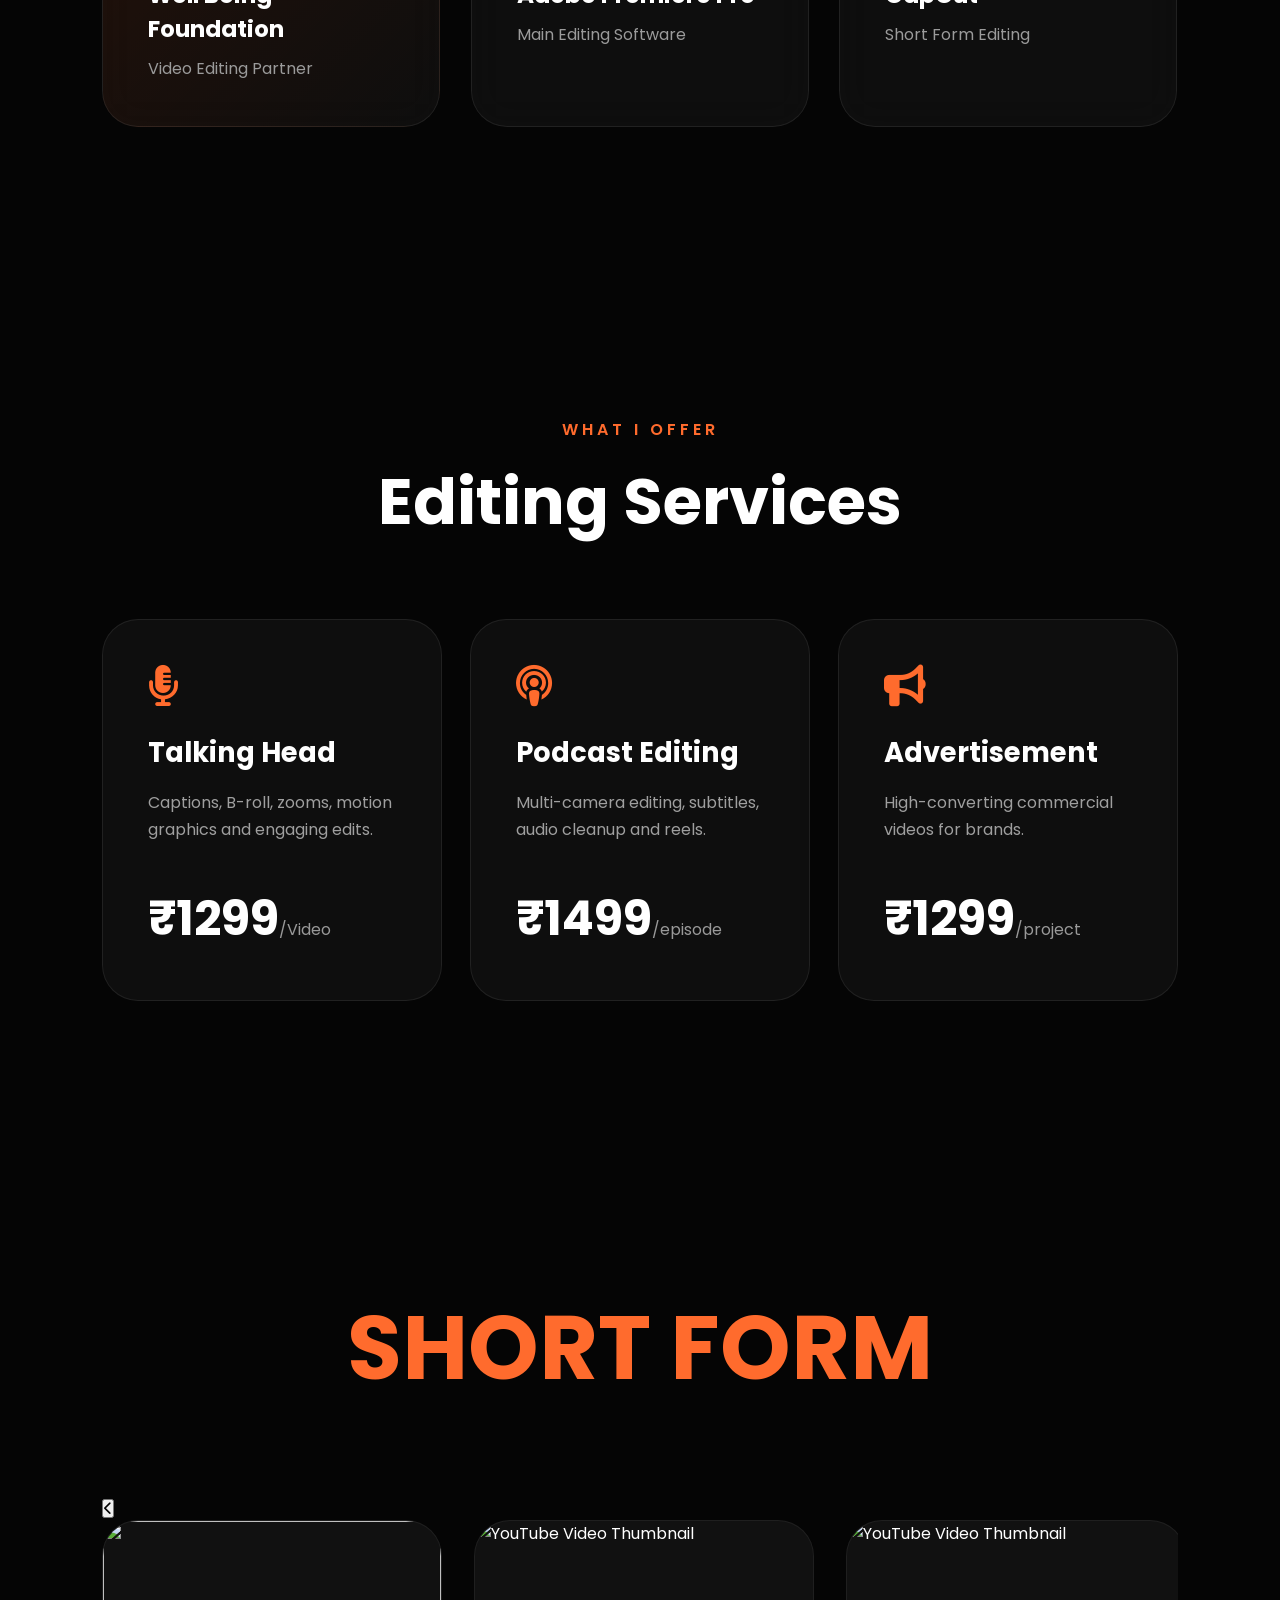
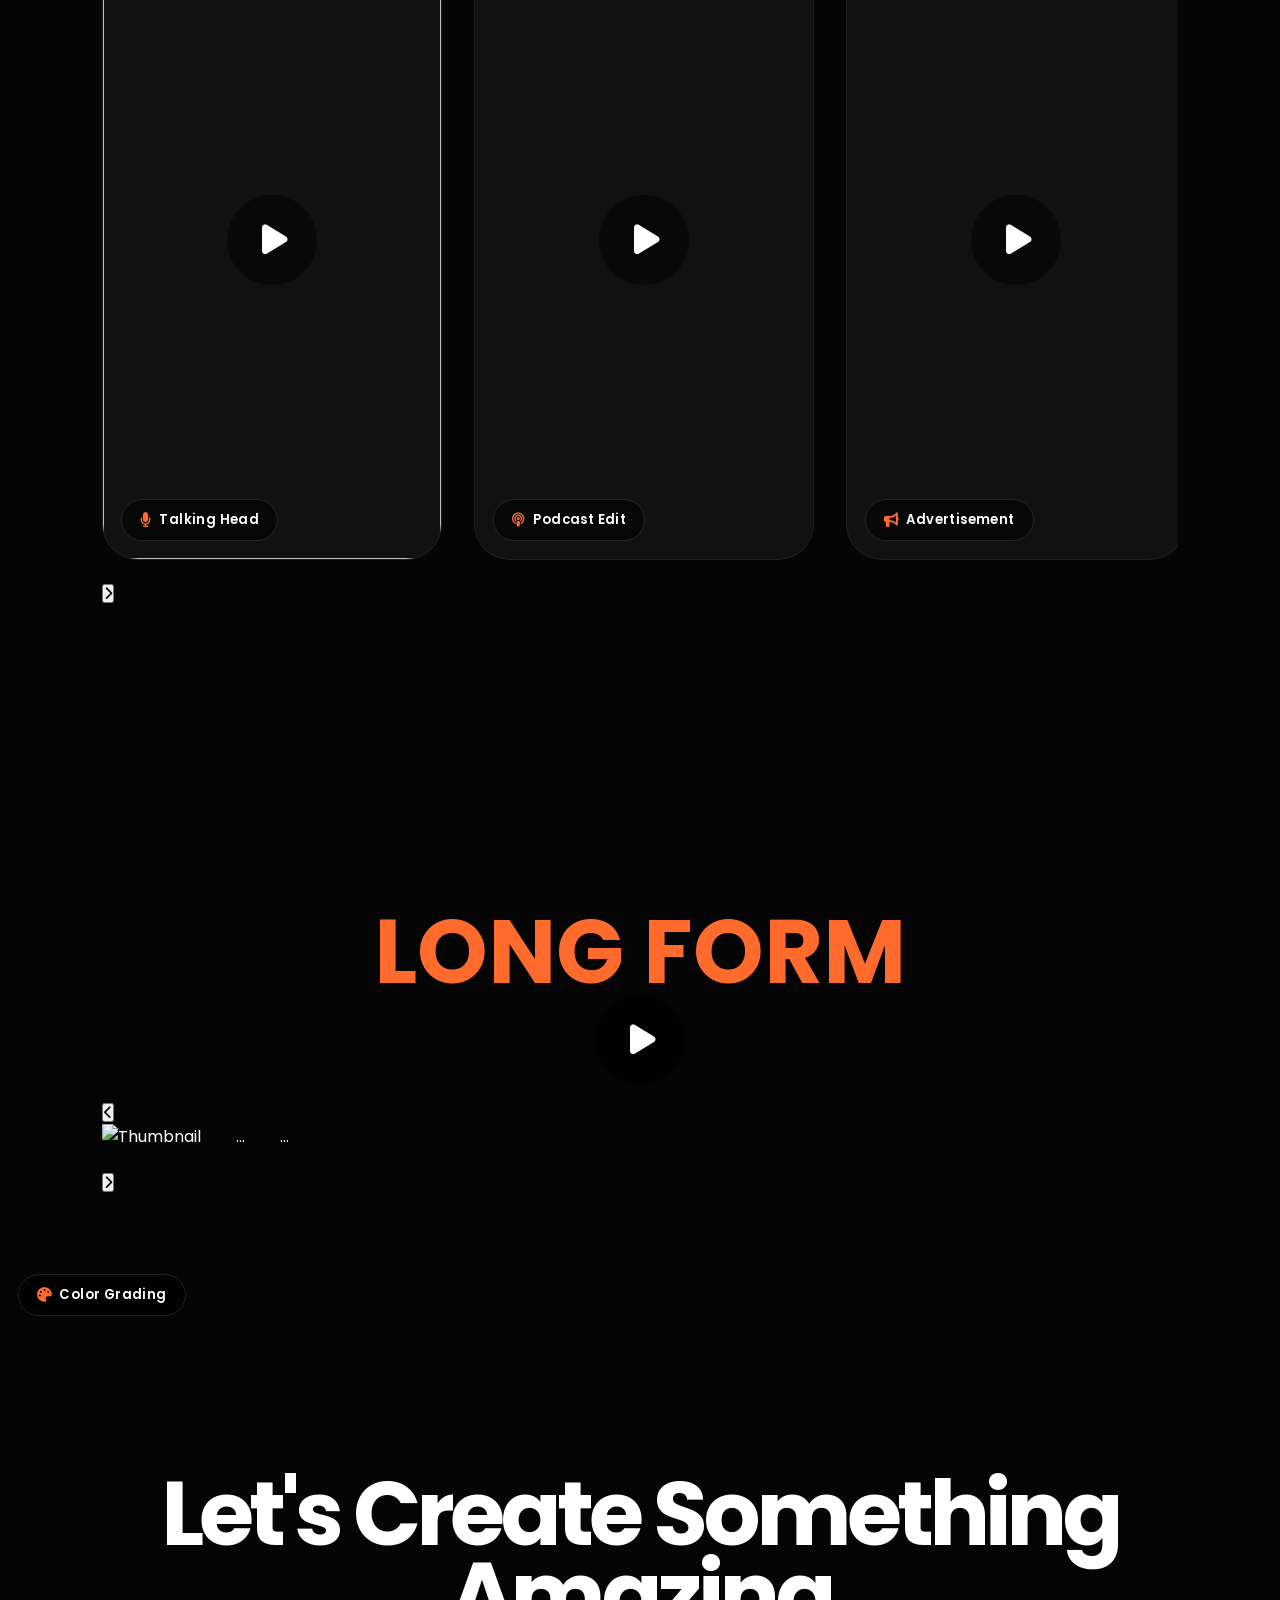
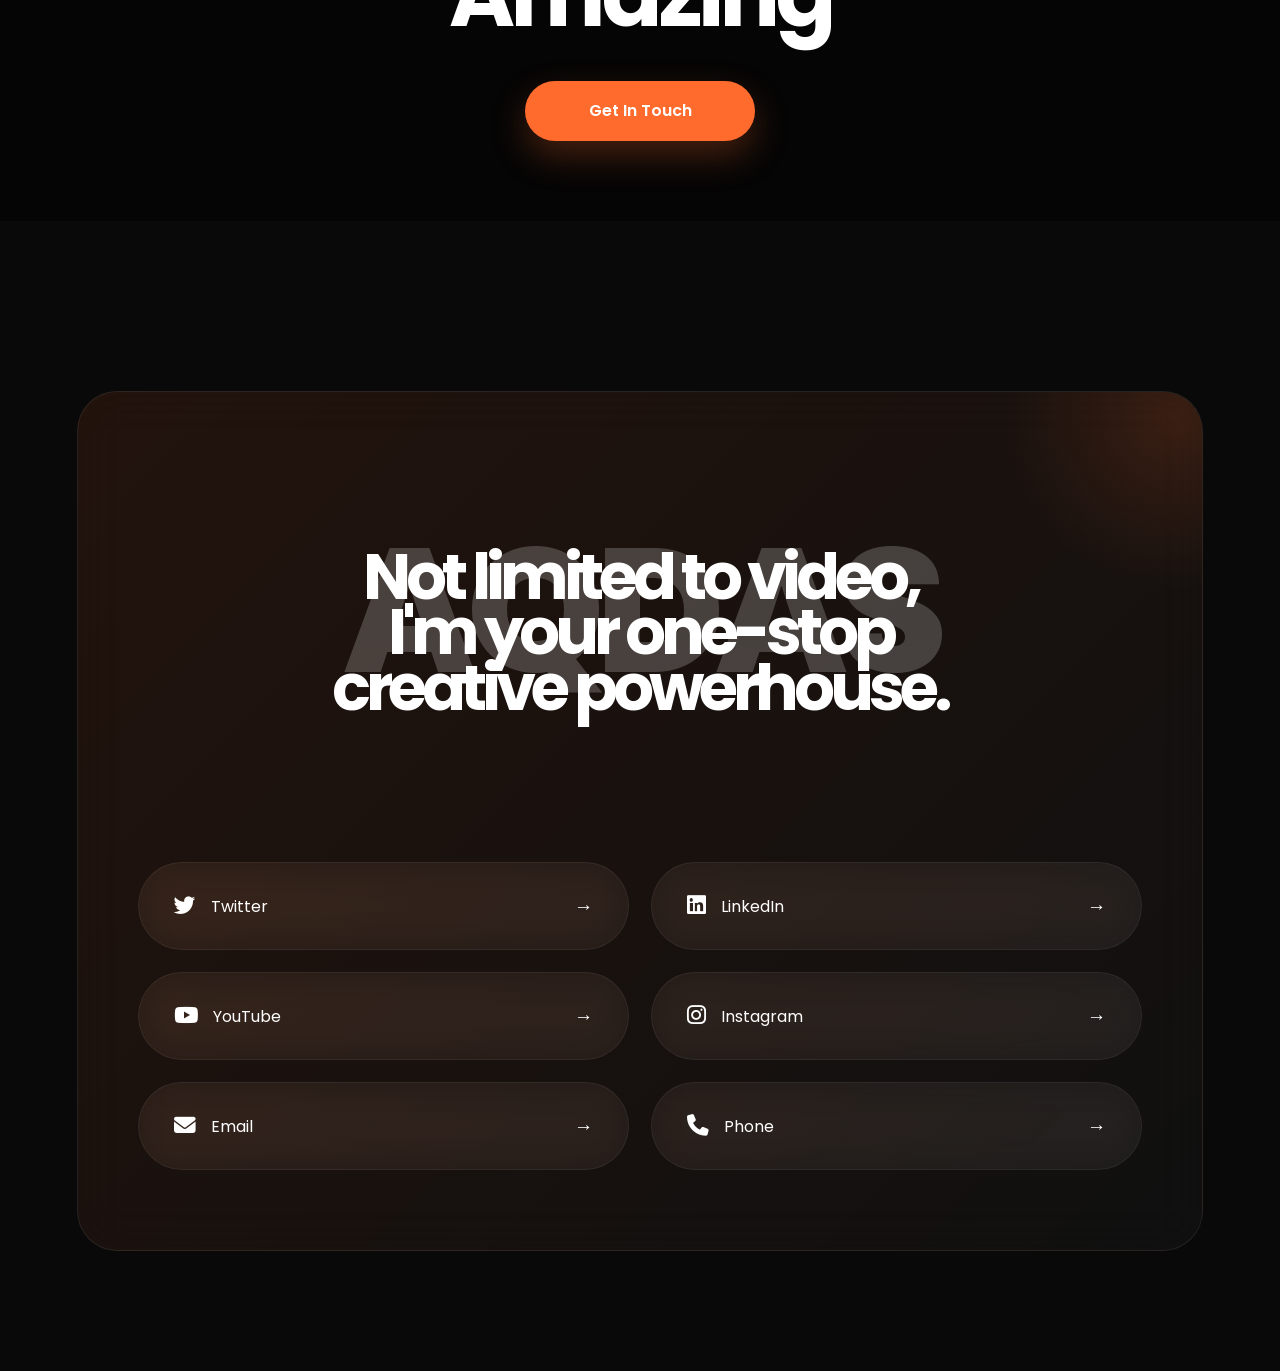
==== commit 2b4196e8: "Update index.html" ====
--- a/index.html
+++ b/index.html
@@ -543,6 +543,12 @@
 SHORT FORM
 </h2>
 
+<div class="short-wrapper">
+
+    <button class="slider-arrow short-prev">
+        <i class="fa-solid fa-chevron-left"></i>
+    </button>
+
 <div class="video-slider">
 
    <div class="video-card" data-video="S7uD0KQXZUw">
@@ -585,6 +591,12 @@
     </div>
 </div>
     
+</div>
+
+<button class="slider-arrow short-next">
+    <i class="fa-solid fa-chevron-right"></i>
+</button>
+
 </div>
 
 </section>
@@ -608,50 +620,61 @@
     </div>
 
 </div>
-<!-- LONG FORM -->
-<!-- 
-<section class="video-section">
-
-<h2 class="section-title">
-LONG FORM
-</h2>
-
-<div class="long-slider"> -->
-
-<!-- <div class="long-card">
-<video controls>
-<source src="https://www.w3schools.com/html/movie.mp4">
-</video>
-</div>
-
-<div class="long-card">
-<video controls>
-<source src="https://www.w3schools.com/html/mov_bbb.mp4">
-</video>
-</div>
-
-<div class="long-card">
-<video controls>
-<source src="https://www.w3schools.com/html/movie.mp4">
-</video>
-</div>
-
-<div class="long-card">
-<video controls>
-<source src="https://www.w3schools.com/html/mov_bbb.mp4">
-</video>
-</div> -->
-
-<!-- <div class="long-card">
-<video controls>
-<source src="https://www.w3schools.com/html/movie.mp4">
-</video>
-</div>
-
-</div>
-
-</section> -->
-
+
+<section class="video-section long-form-section">
+
+    <h2 class="section-title">
+        LONG FORM
+    </h2>
+
+    <div class="long-wrapper">
+
+        <!-- LEFT ARROW -->
+        <button class="slider-arrow prev-btn">
+            <i class="fa-solid fa-chevron-left"></i>
+        </button>
+
+        <!-- SLIDER -->
+        <div class="long-slider">
+
+            <!-- Card 1 -->
+            <div class="long-video-card" data-video="MlUzjnGjRv8">
+
+    <img src="https://img.youtube.com/vi/MlUzjnGjRv8/maxresdefault.jpg" alt="Thumbnail">
+
+    <div class="video-label">
+    <i class="fa-solid fa-palette"></i>
+    Color Grading
+</div>
+
+    <div class="play-btn">
+        <i class="fa-solid fa-play"></i>
+    </div>
+
+</div>
+
+            <!-- Card 2 -->
+            <div class="long-video-card">
+                ...
+            </div>
+
+            <!-- Card 3 -->
+            <div class="long-video-card">
+                ...
+            </div>
+
+            <!-- Add as many cards as you want -->
+
+        </div>
+
+        <!-- RIGHT ARROW -->
+        <button class="slider-arrow next-btn">
+            <i class="fa-solid fa-chevron-right"></i>
+        </button>
+
+    </div>
+
+</section>
 <!-- CONTACT -->
 
 <section id="contact" class="contact">
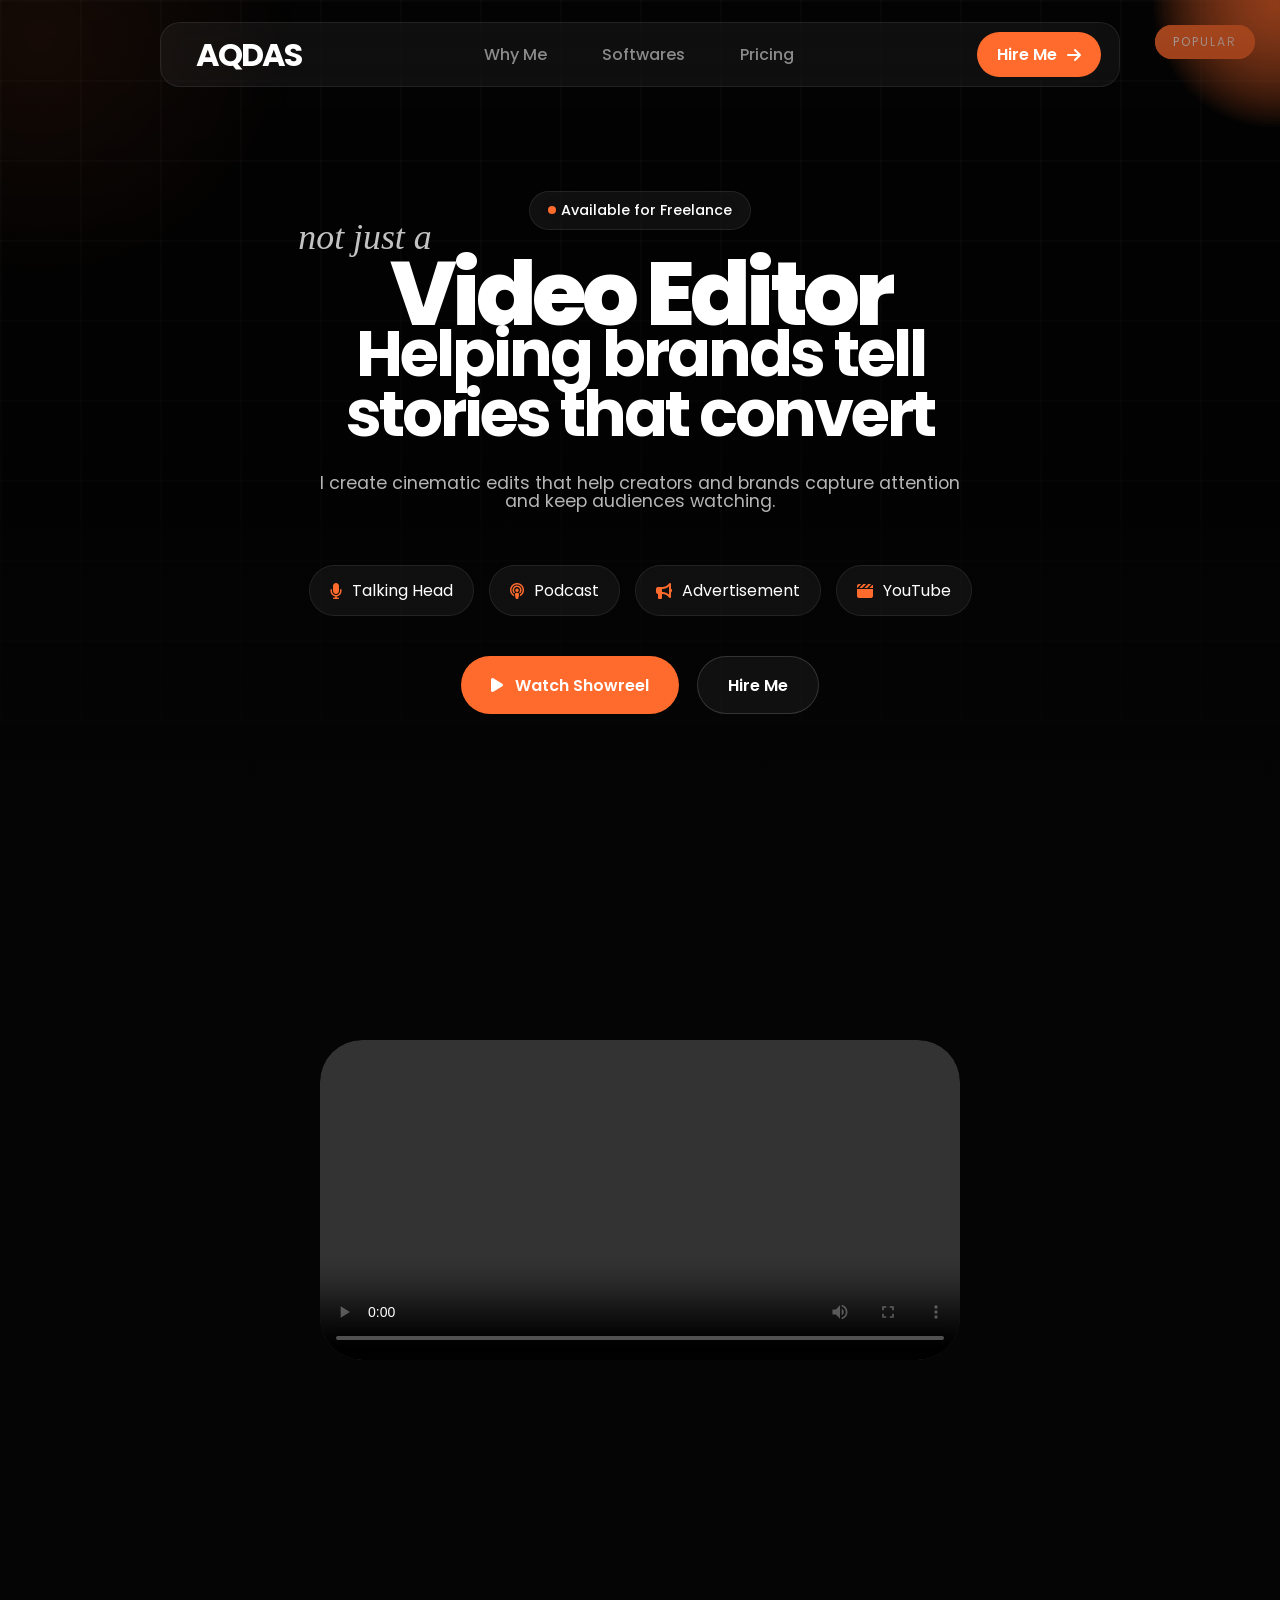
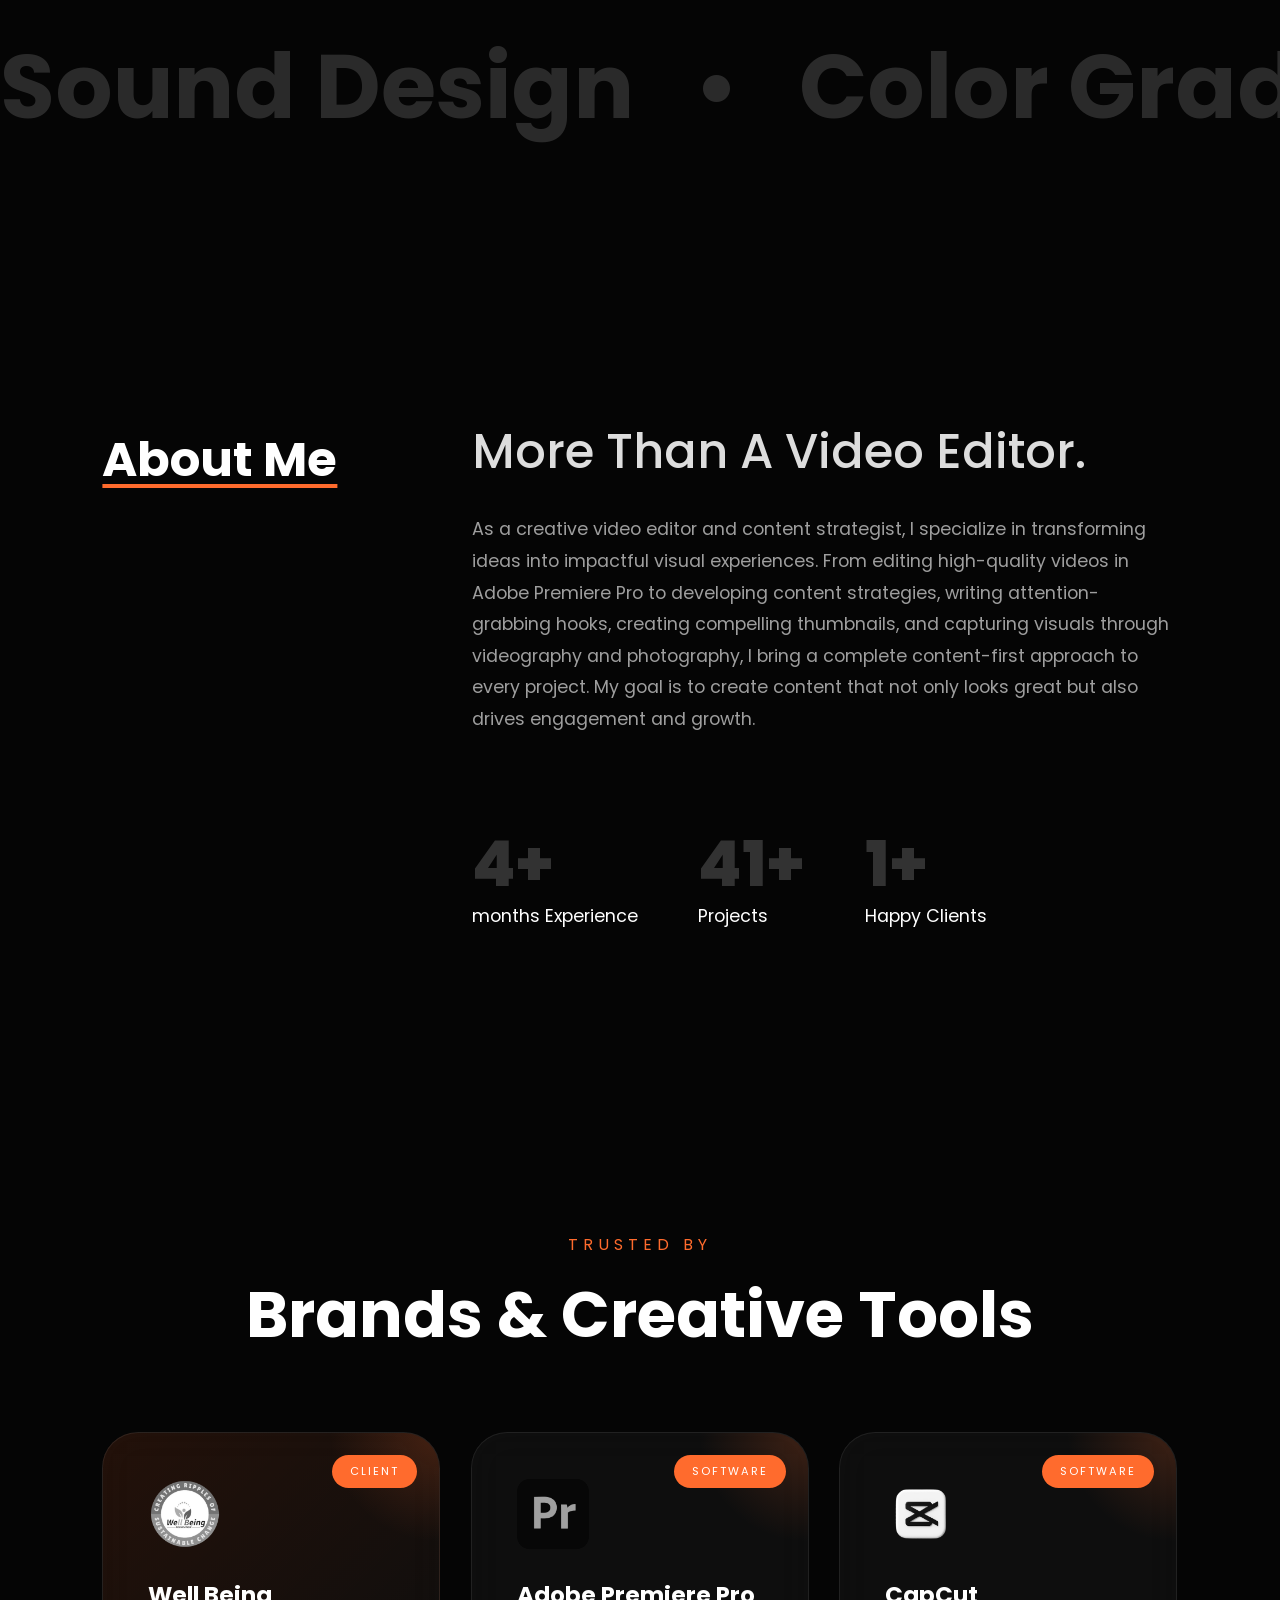
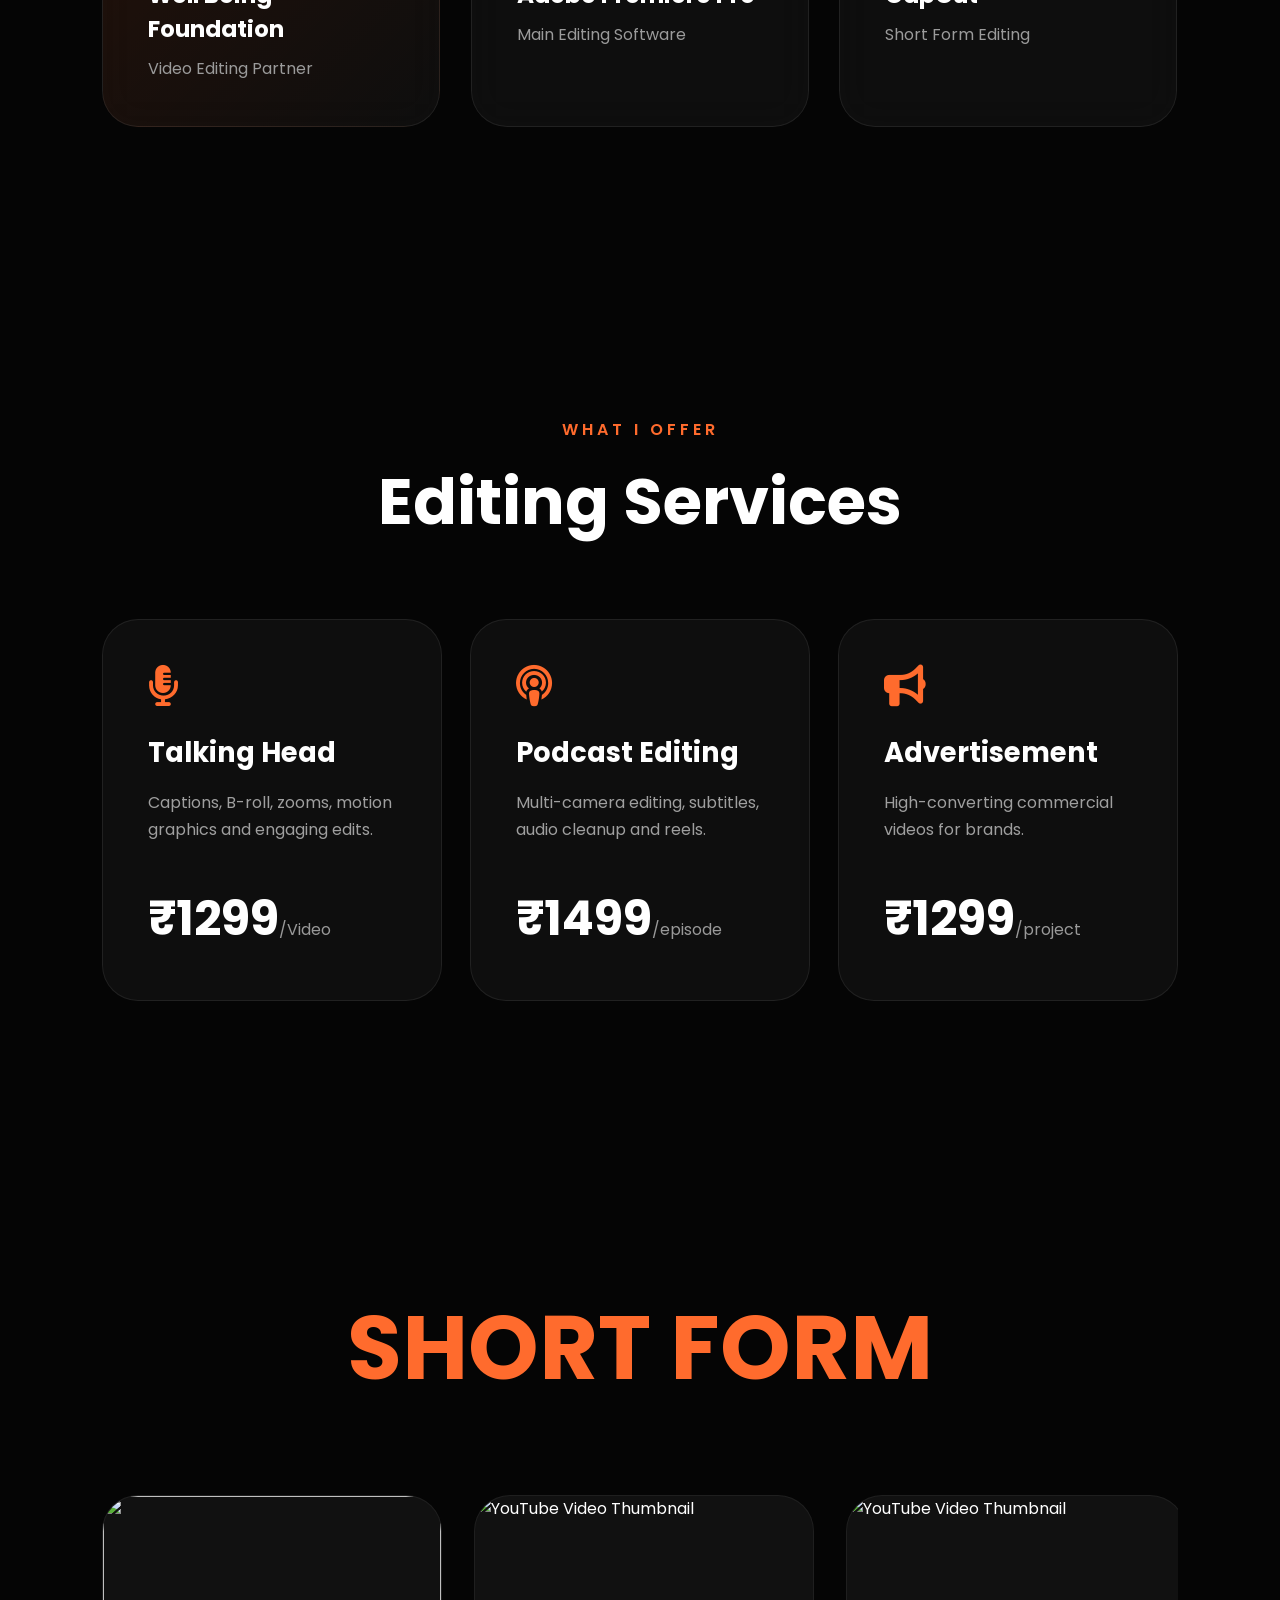
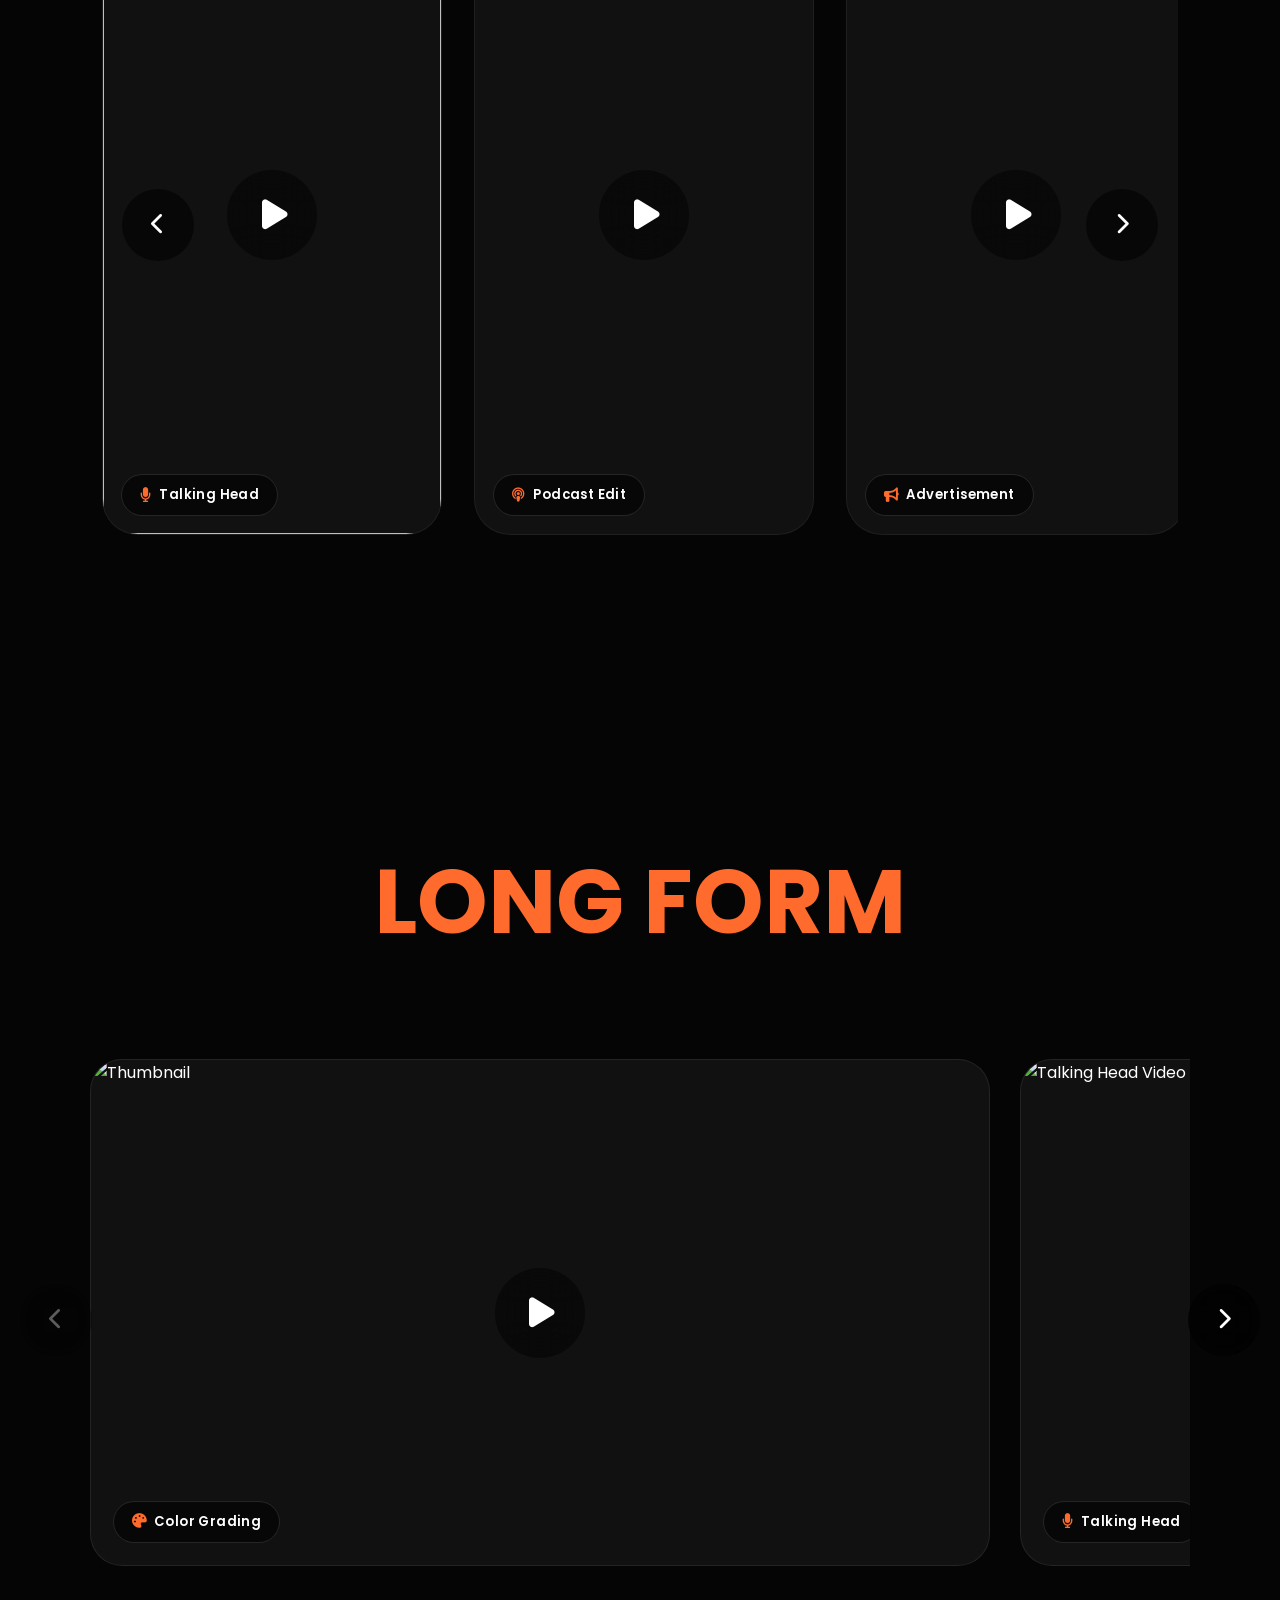
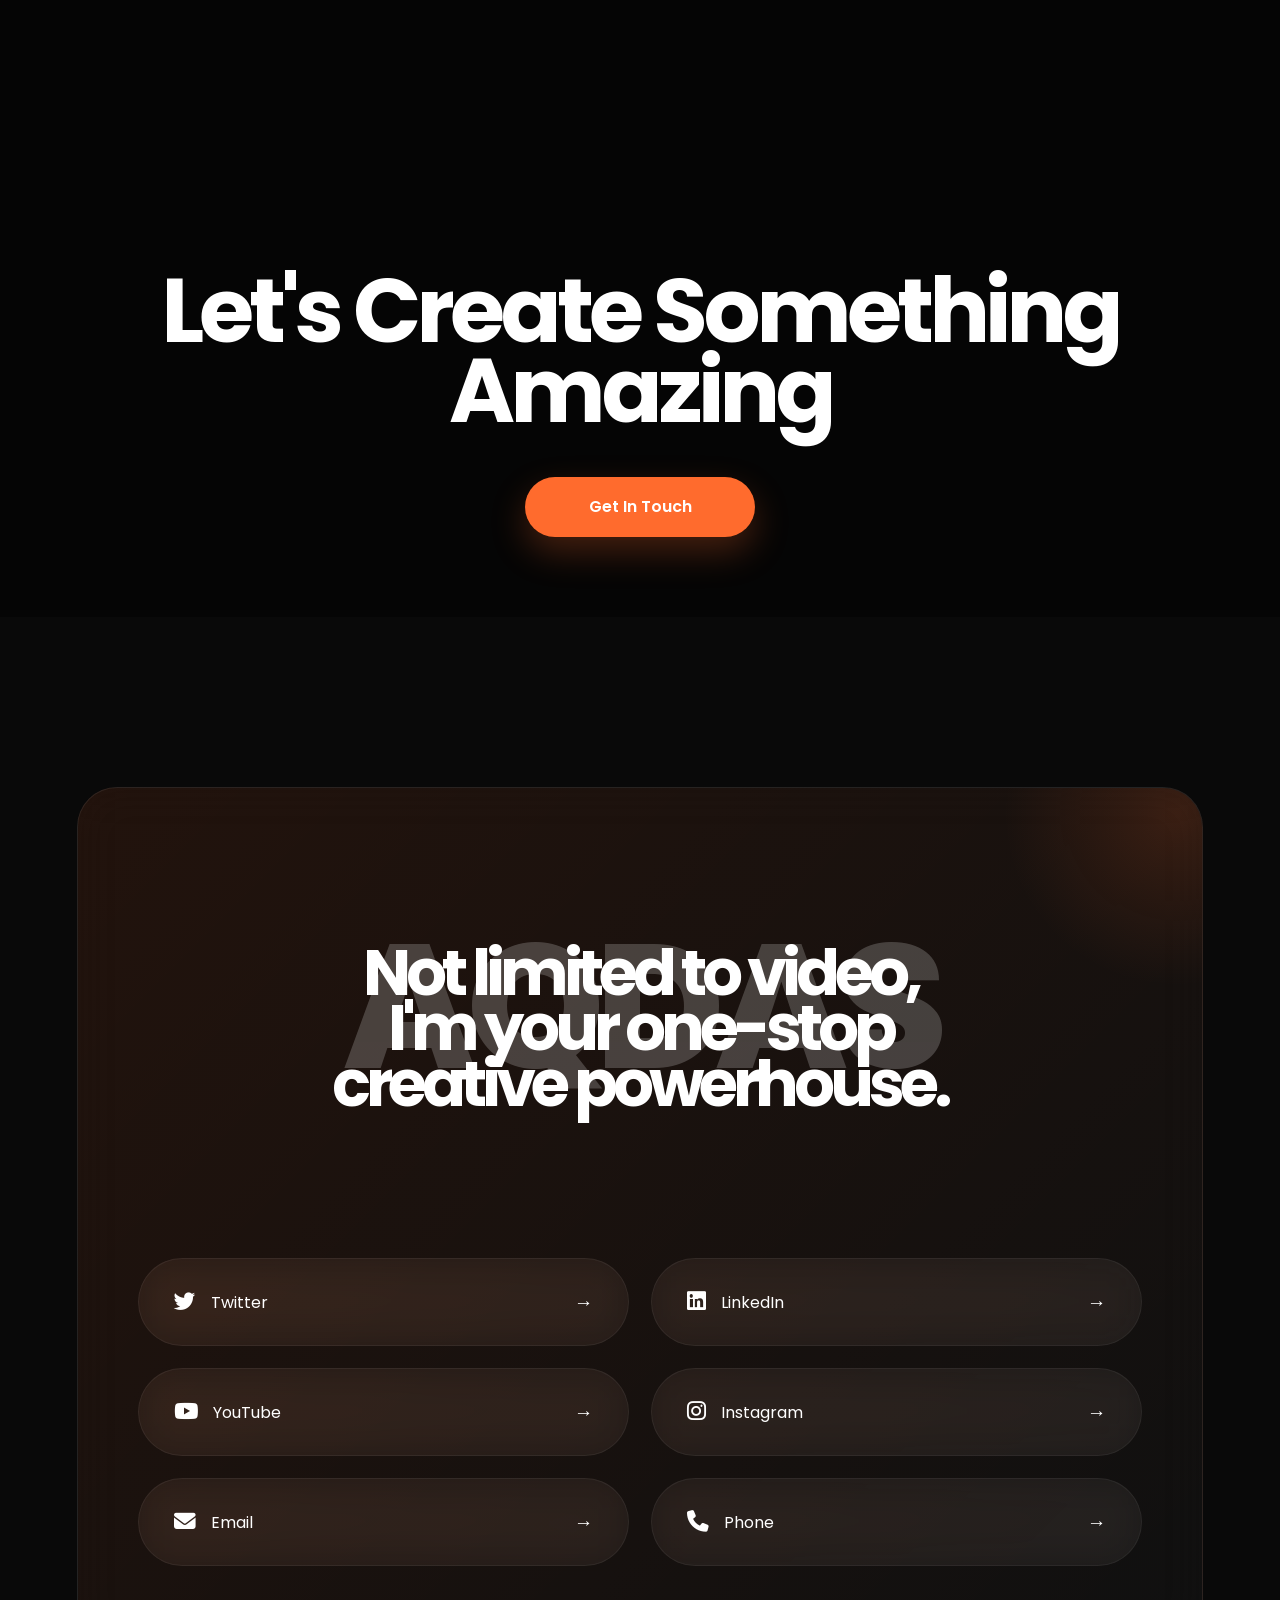
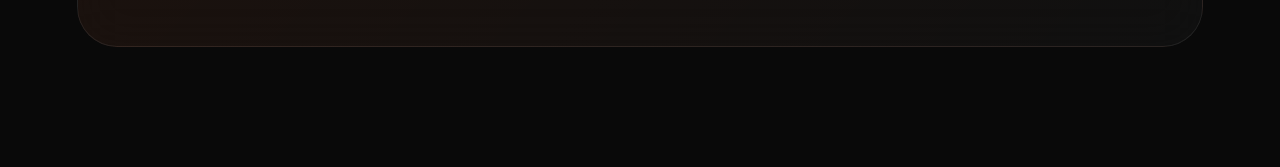
==== commit d81f3dc7: "Update index.html" ====
--- a/index.html
+++ b/index.html
@@ -12,6 +12,7 @@
 <link rel="icon" href="favicon.ico">
 <link rel="stylesheet"
 href="https://cdnjs.cloudflare.com/ajax/libs/font-awesome/6.5.1/css/all.min.css">
+<link rel="icon" type="image/png" href="aqdas_po.png">
 </head>
 
 <body>
@@ -654,9 +655,20 @@
 </div>
 
             <!-- Card 2 -->
-            <div class="long-video-card">
-                ...
-            </div>
+           <div class="long-video-card" data-video="QbRwOIWruQU">
+
+    <img src="https://img.youtube.com/vi/QbRwOIWruQU/maxresdefault.jpg" alt="Talking Head Video">
+
+    <div class="video-label">
+        <i class="fa-solid fa-microphone"></i>
+        Talking Head
+    </div>
+
+    <div class="play-btn">
+        <i class="fa-solid fa-play"></i>
+    </div>
+
+</div>
 
             <!-- Card 3 -->
             <div class="long-video-card">
--- a/style.css
+++ b/style.css
@@ -3137,6 +3137,439 @@
     }
 
 }
+
+
+/* LONG FORM */
+
+/*=================================================
+            LONG FORM SLIDER
+=================================================*/
+
+.long-form-section{
+
+    padding:140px 0;
+
+    overflow:hidden;
+
+}
+
+.long-wrapper{
+
+    position:relative;
+
+    width:100%;
+
+    padding:0 7%;
+
+}
+
+/*========================
+        SLIDER
+========================*/
+
+.long-slider{
+
+    display:flex;
+
+    gap:30px;
+
+    overflow-x:auto;
+
+    scroll-behavior:smooth;
+
+    scrollbar-width:none;
+
+    -ms-overflow-style:none;
+
+    padding:10px 0 25px;
+
+}
+
+.long-slider::-webkit-scrollbar{
+
+    display:none;
+
+}
+
+/*========================
+          CARD
+========================*/
+
+.long-video-card{
+
+    position:relative;
+
+    flex:0 0 900px;
+
+    aspect-ratio:16/9;
+
+    border-radius:32px;
+
+    overflow:hidden;
+
+    cursor:pointer;
+
+    background:#111;
+
+    border:1px solid rgba(255,255,255,.08);
+
+    transition:.45s ease;
+
+}
+
+.long-video-card img{
+
+    width:100%;
+
+    height:100%;
+
+    object-fit:cover;
+
+    transition:.55s ease;
+
+}
+
+.long-video-card::after{
+
+    content:"";
+
+    position:absolute;
+
+    inset:0;
+
+    background:linear-gradient(
+        to top,
+        rgba(0,0,0,.55),
+        transparent 45%
+    );
+
+    opacity:0;
+
+    transition:.35s;
+
+}
+
+.long-video-card:hover{
+
+    transform:translateY(-10px);
+
+    border-color:#ff6b2d;
+
+    box-shadow:
+    0 25px 60px rgba(0,0,0,.45);
+
+}
+
+.long-video-card:hover img{
+
+    transform:scale(1.06);
+
+}
+
+.long-video-card:hover::after{
+
+    opacity:1;
+
+}
+
+/*========================
+        PLAY BUTTON
+========================*/
+
+.long-video-card .play-btn{
+
+    position:absolute;
+
+    left:50%;
+
+    top:50%;
+
+    transform:translate(-50%,-50%);
+
+    width:90px;
+
+    height:90px;
+
+    border-radius:50%;
+
+    background:rgba(0,0,0,.45);
+
+    backdrop-filter:blur(20px);
+
+    display:flex;
+
+    align-items:center;
+
+    justify-content:center;
+
+    z-index:10;
+
+    transition:.35s;
+
+}
+
+.long-video-card:hover .play-btn{
+
+    transform:translate(-50%,-50%) scale(1.12);
+
+}
+
+.long-video-card .play-btn i{
+
+    color:#fff;
+
+    font-size:34px;
+
+    margin-left:5px;
+
+}
+
+/*========================
+          LABEL
+========================*/
+
+.long-video-card .video-label{
+
+    position:absolute;
+
+    left:22px;
+
+    bottom:22px;
+
+    z-index:10;
+
+}
+
+/*========================
+         ARROWS
+========================*/
+
+.slider-arrow{
+
+    position:absolute;
+
+    top:50%;
+
+    transform:translateY(-50%);
+
+    width:72px;
+
+    height:72px;
+
+    border:none;
+
+    border-radius:50%;
+
+    background:rgba(0,0,0,.55);
+
+    backdrop-filter:blur(20px);
+
+    color:#fff;
+
+    font-size:22px;
+
+    cursor:pointer;
+
+    z-index:100;
+
+    transition:.35s ease;
+
+}
+
+.slider-arrow:hover{
+
+    background:#ff6b2d;
+
+    transform:translateY(-50%) scale(1.08);
+
+}
+
+.prev-btn{
+
+    left:20px;
+
+}
+
+.next-btn{
+
+    right:20px;
+
+}
+
+/*========================
+       RESPONSIVE
+========================*/
+
+@media(max-width:1200px){
+
+.long-video-card{
+
+    flex:0 0 760px;
+
+}
+
+}
+
+@media(max-width:992px){
+
+.long-video-card{
+
+    flex:0 0 650px;
+
+}
+
+}
+
+@media(max-width:768px){
+
+.long-wrapper{
+
+    padding:0 5%;
+
+}
+
+.long-video-card{
+
+    flex:0 0 92vw;
+
+    border-radius:22px;
+
+}
+
+.slider-arrow{
+
+    position:absolute;
+
+    top:50%;
+
+    transform:translateY(-50%);
+
+    width:50px;
+    height:50px;
+
+    display:flex;
+    align-items:center;
+    justify-content:center;
+
+    border:none;
+
+    border-radius:50%;
+
+    background:rgba(0,0,0,.55);
+
+    backdrop-filter:blur(20px);
+
+    color:#fff;
+
+    font-size:16px;
+
+    cursor:pointer;
+
+    z-index:100;
+
+    transition:.35s ease;
+
+}
+
+.slider-arrow:hover{
+
+    background:#ff6b2d;
+
+    transform:translateY(-50%) scale(1.08);
+
+}
+
+.prev-btn{
+
+    left:10px;
+
+}
+
+.next-btn{
+
+    right:10px;
+
+}
+
+.long-video-card .play-btn{
+
+    width:70px;
+
+    height:70px;
+
+}
+
+.long-video-card .play-btn i{
+
+    font-size:26px;
+
+}
+
+}
+
+@media(max-width:480px){
+
+.long-video-card{
+
+    flex:0 0 94vw;
+
+}
+
+.slider-arrow{
+
+    width:42px;
+
+    height:42px;
+
+    font-size:14px;
+
+}
+
+.long-video-card .video-label{
+
+    left:14px;
+
+    bottom:14px;
+
+}
+
+.prev-btn{
+
+    left:8px;
+
+}
+
+.next-btn{
+
+    right:8px;
+
+}
+
+}
+
+/*==========================
+      SHORT FORM ARROWS
+==========================*/
+
+.short-wrapper{
+
+     position:relative;
+
+    overflow:visible;
+
+}
+
+.short-prev{
+
+    left:20px;
+
+}
+
+.short-next{
+
+    right:20px;
+
+}
 /* ===================================================
                 END OF STYLE.CSS
 =================================================== */
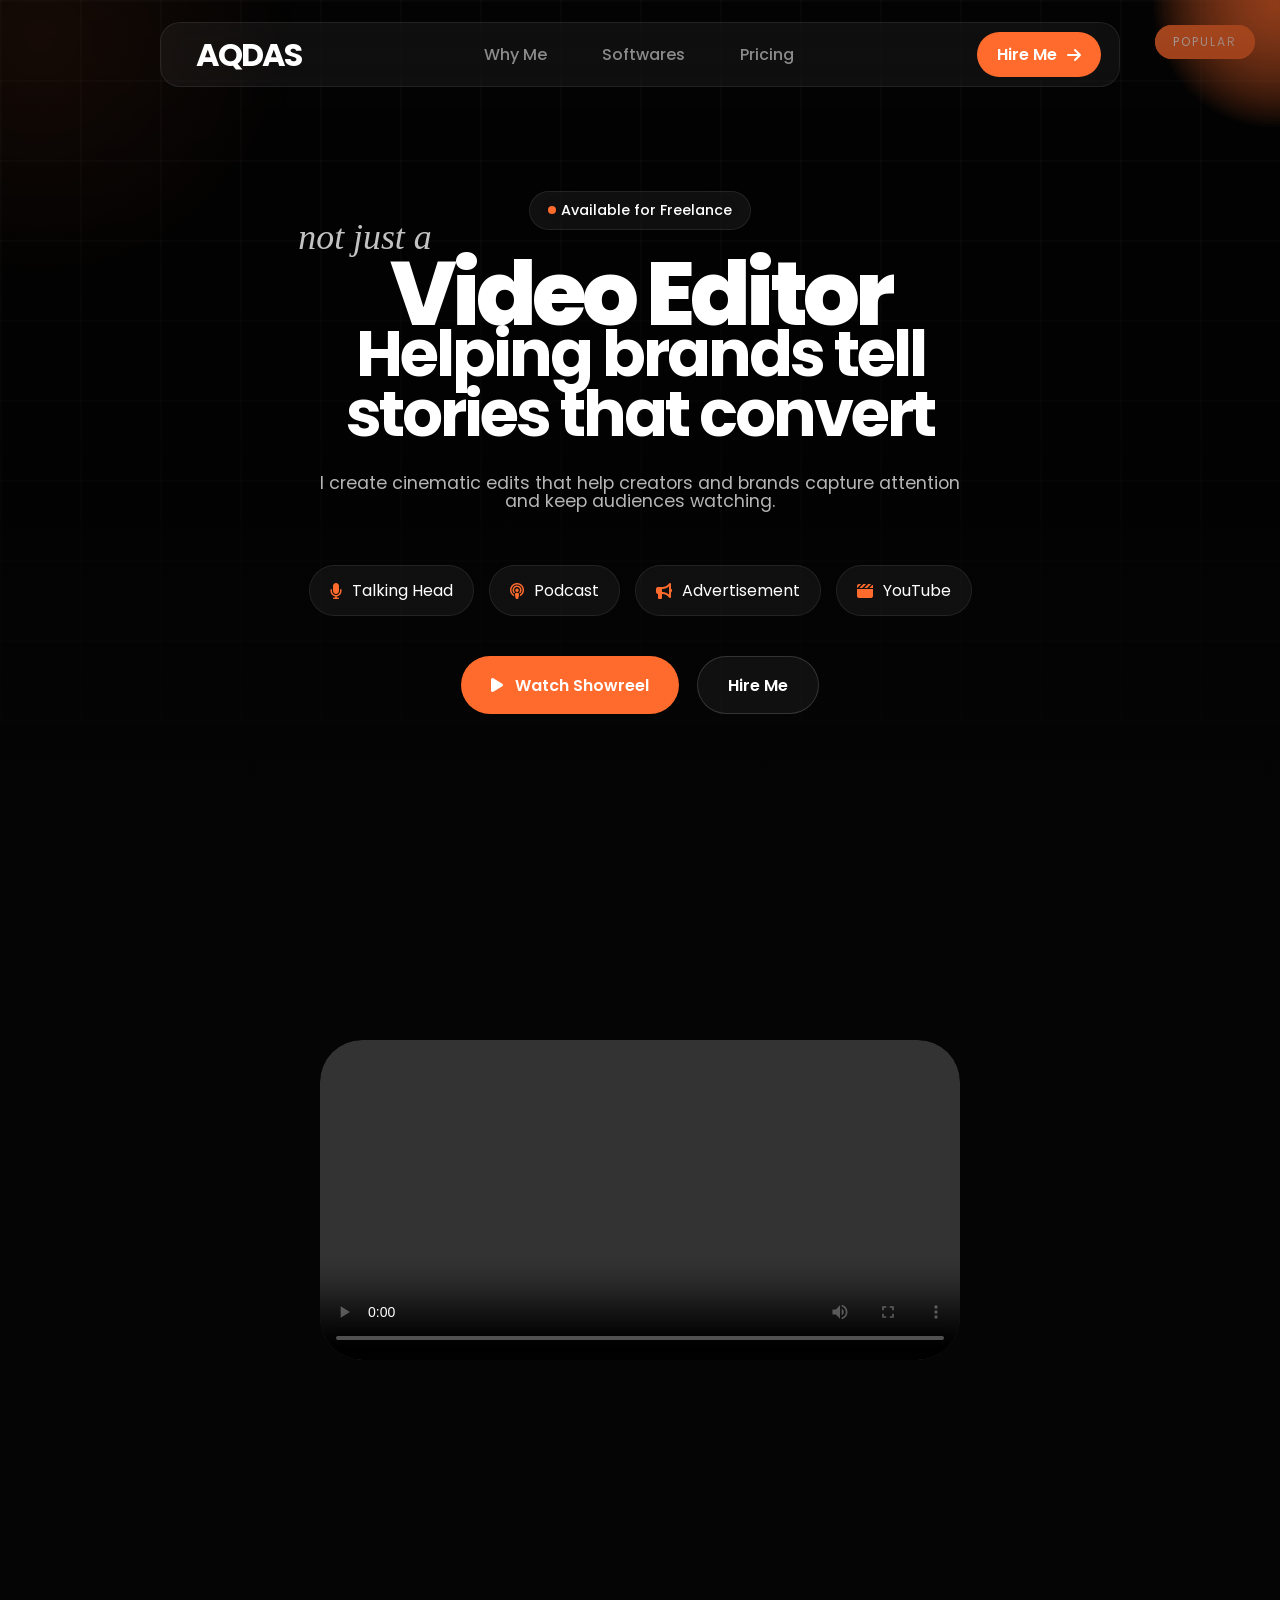
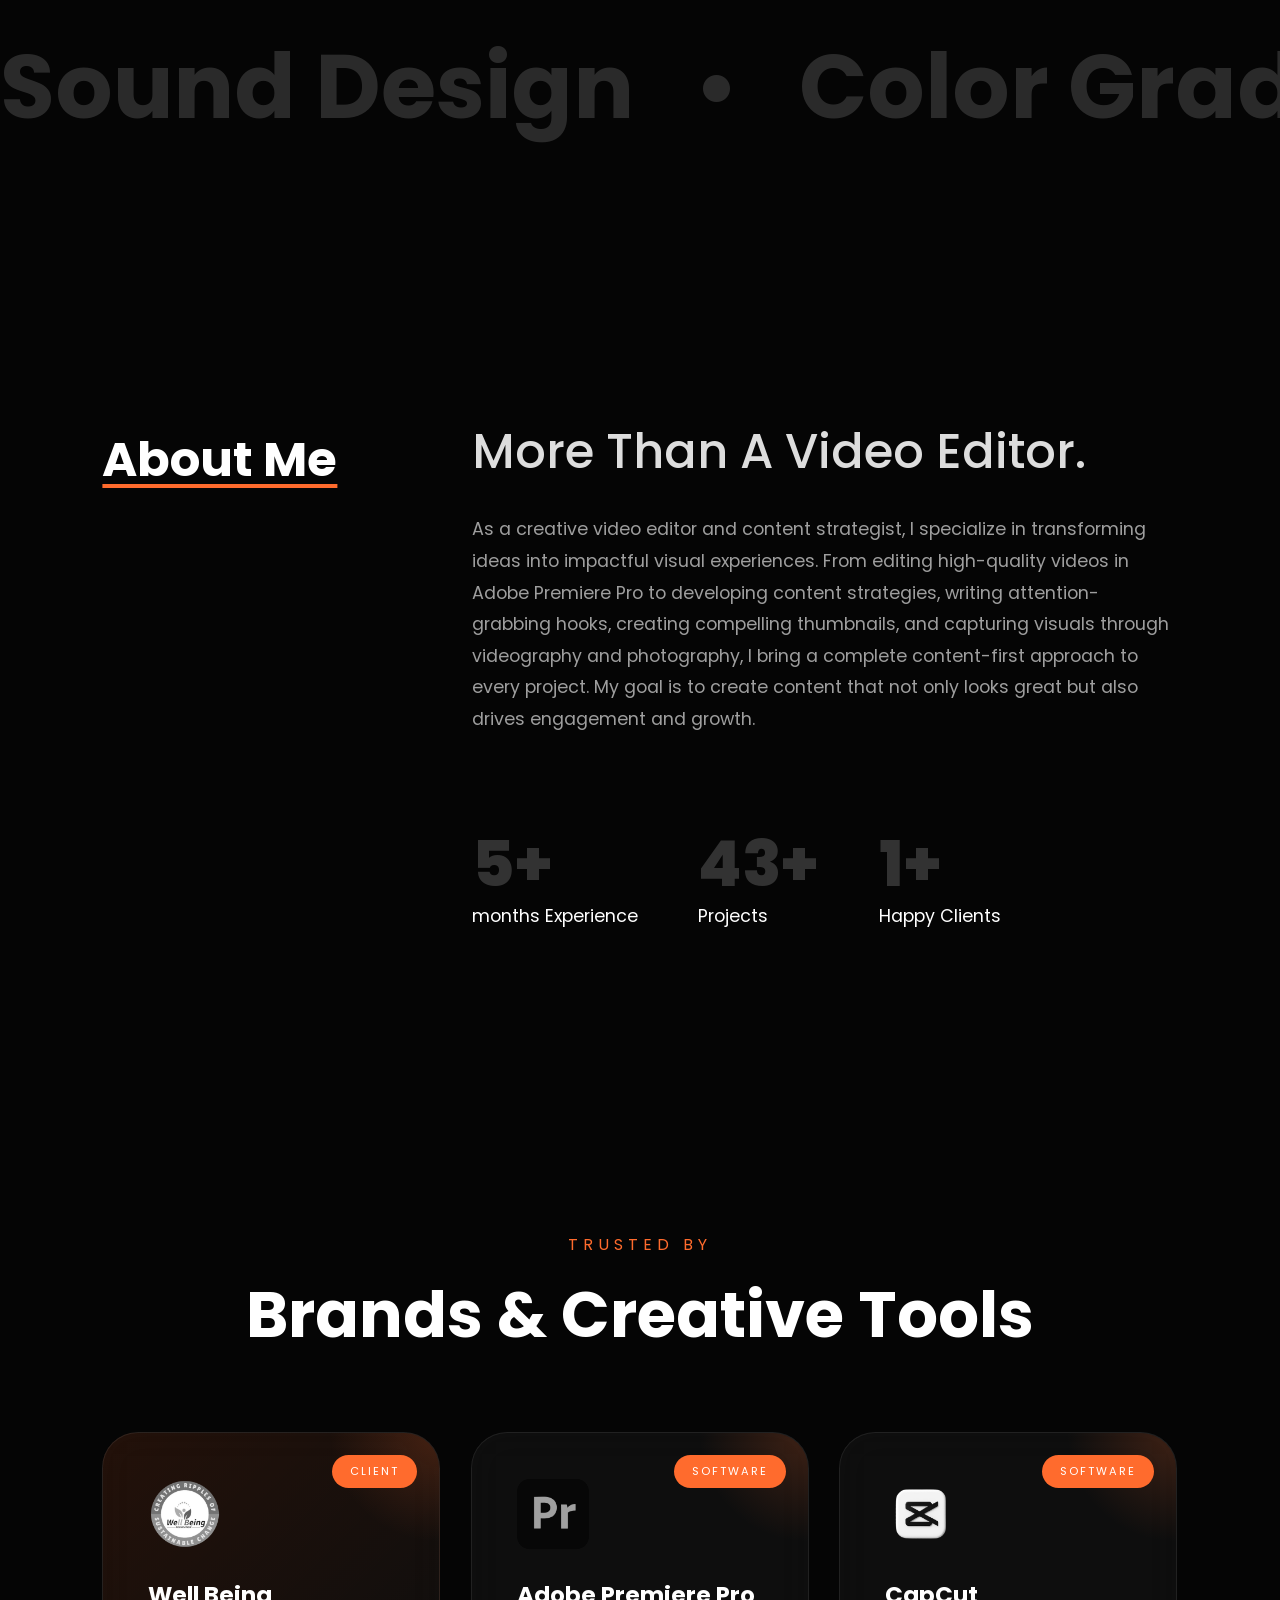
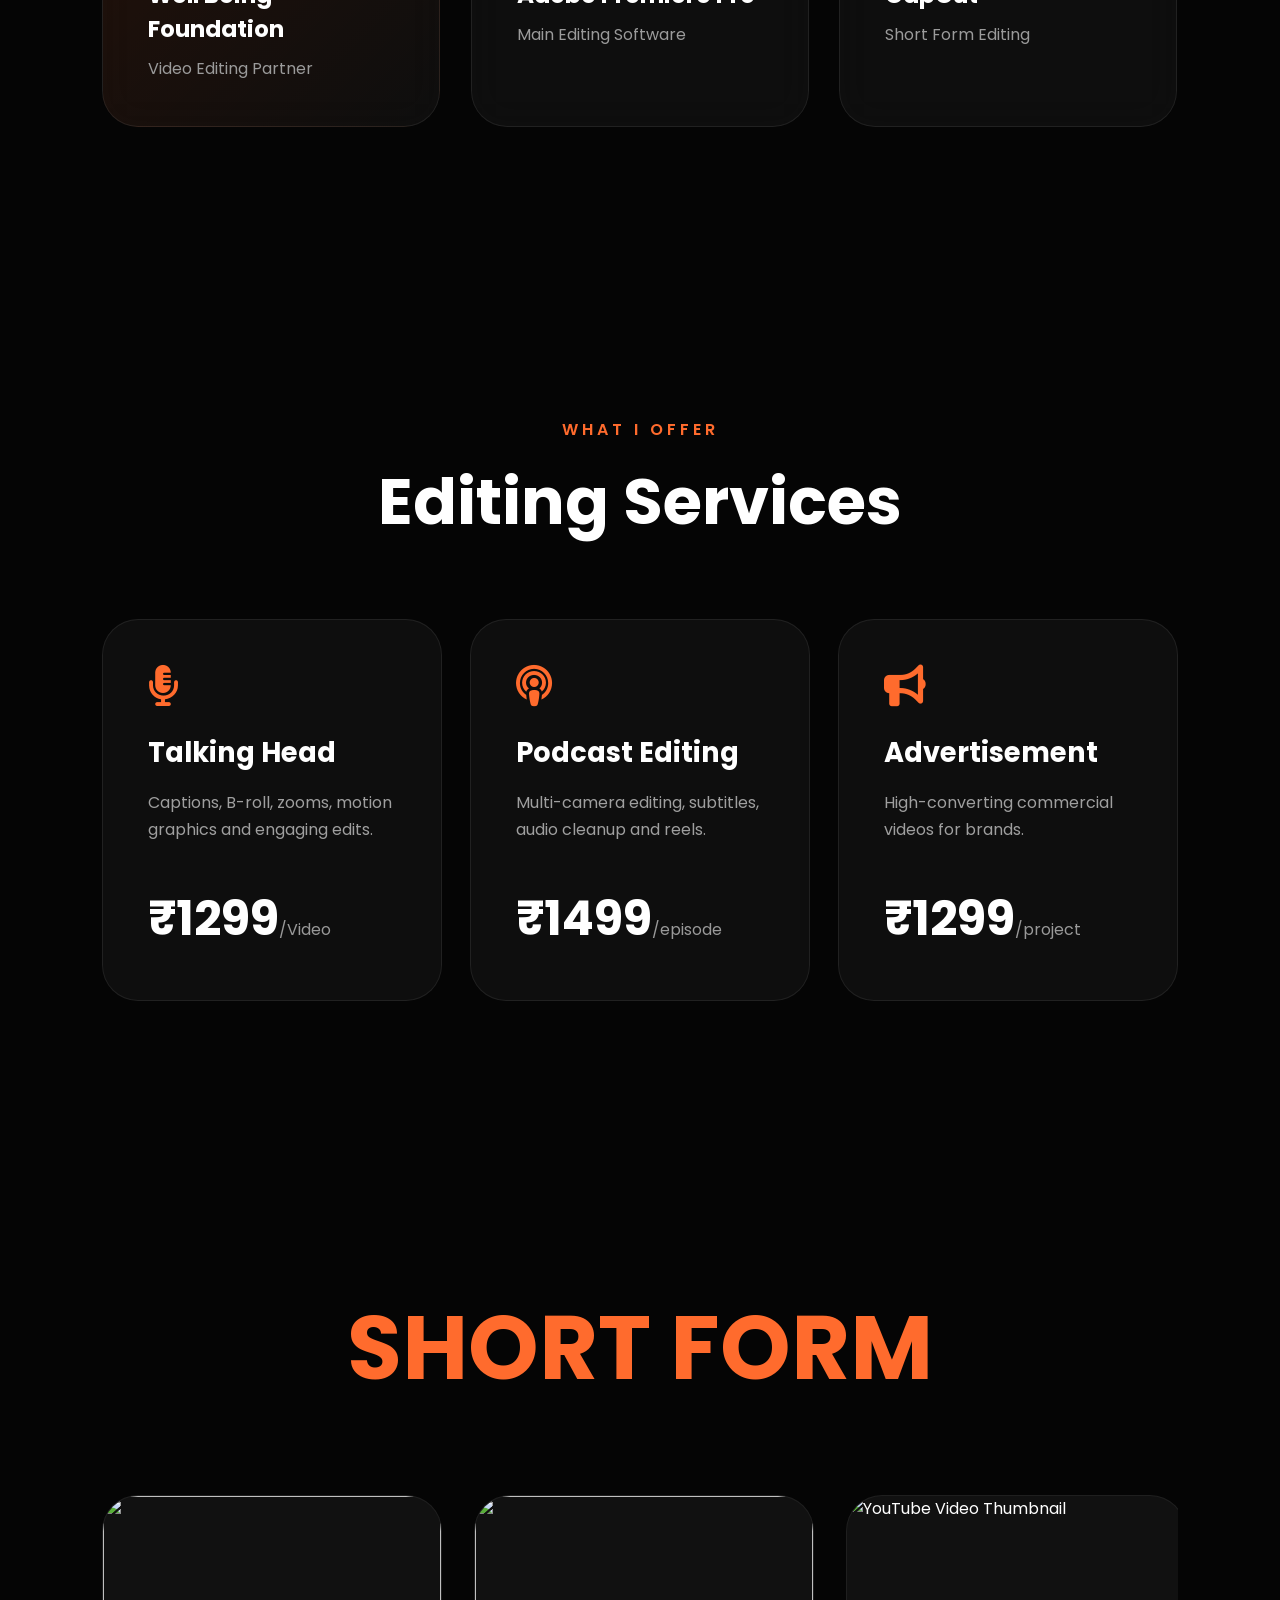
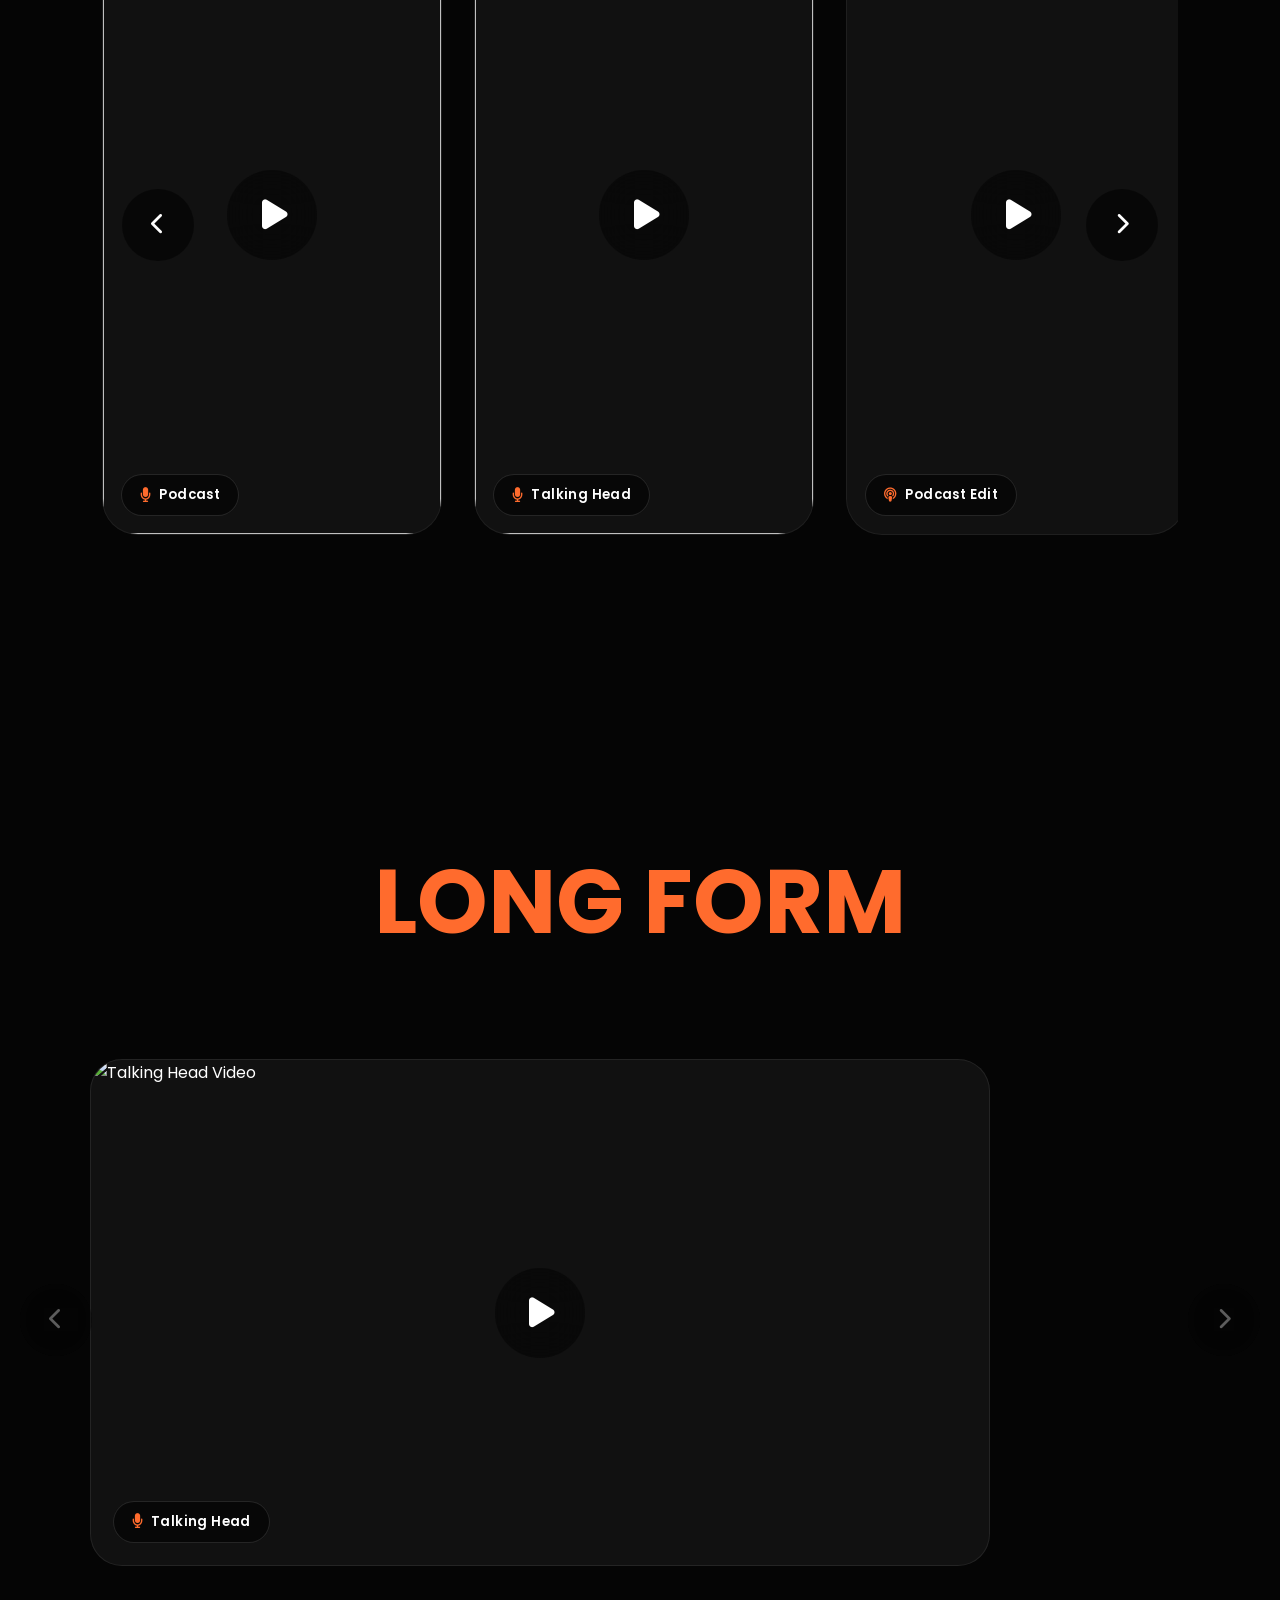
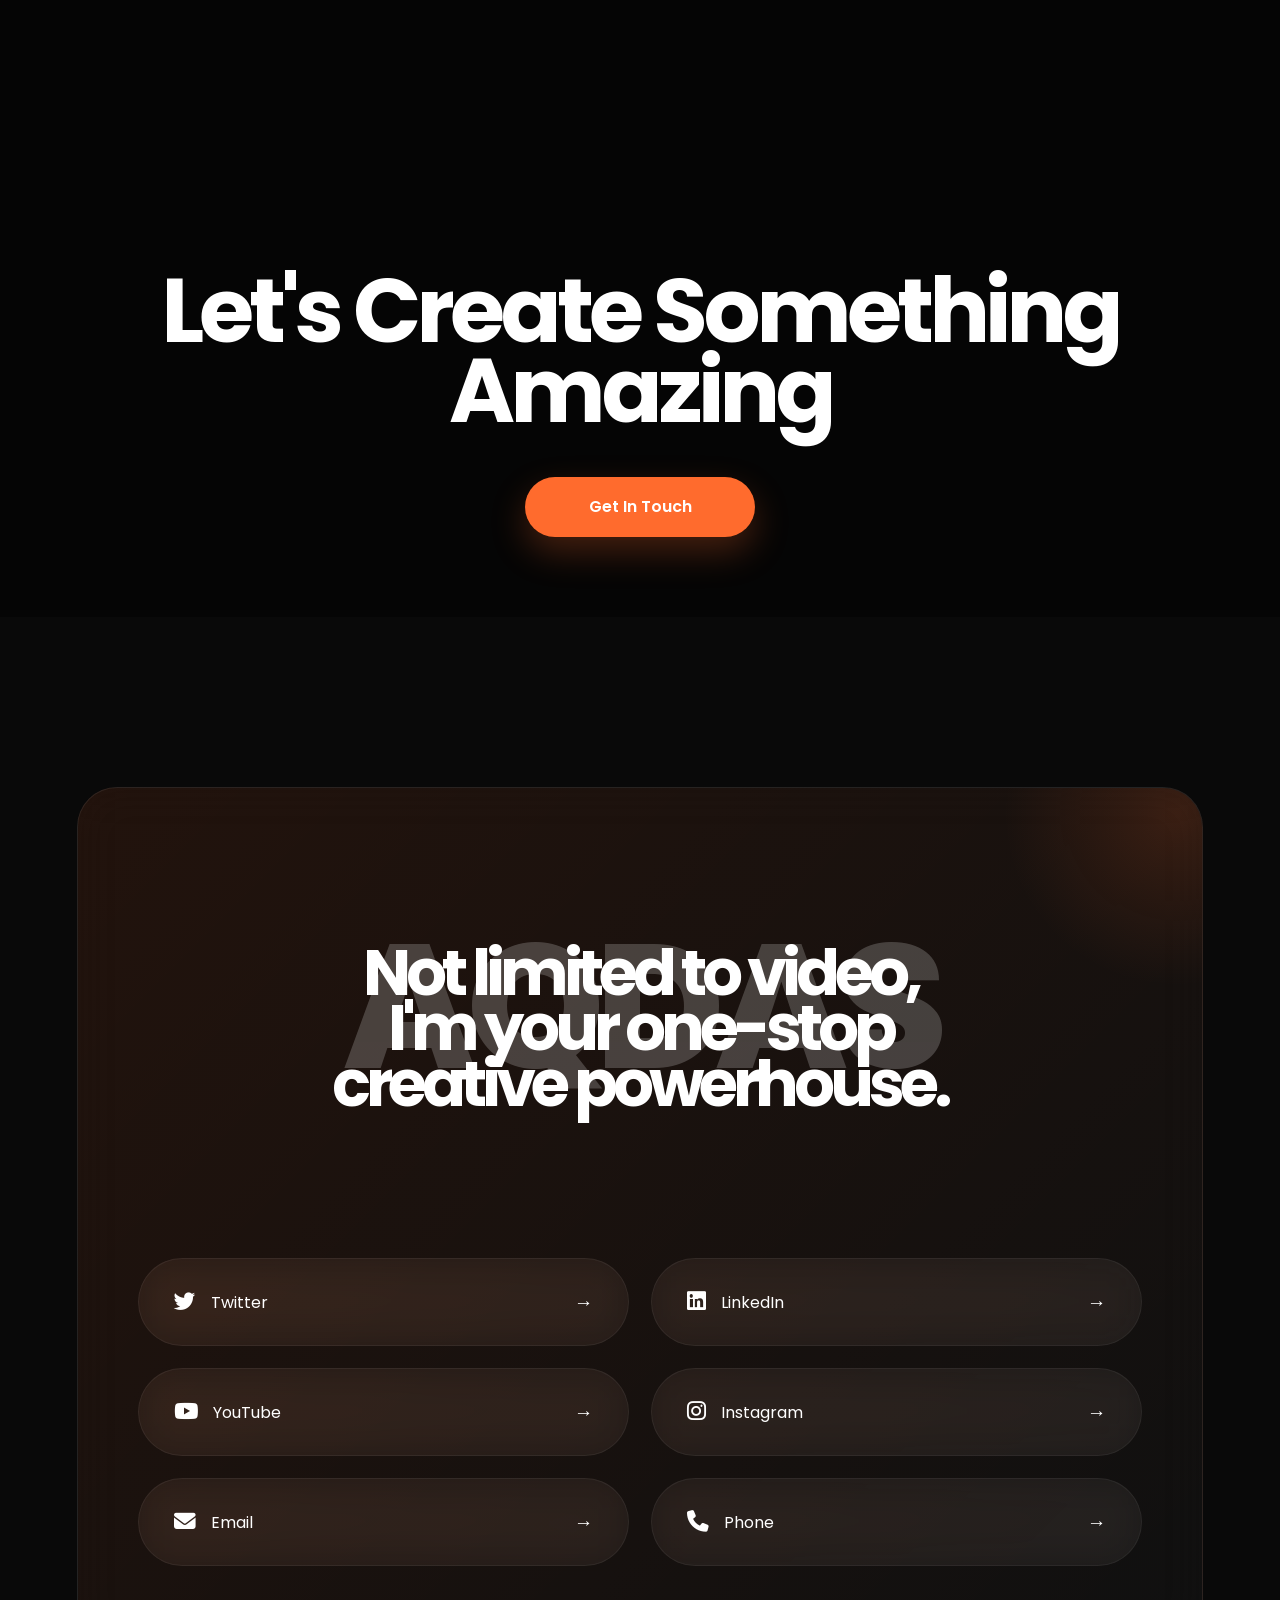
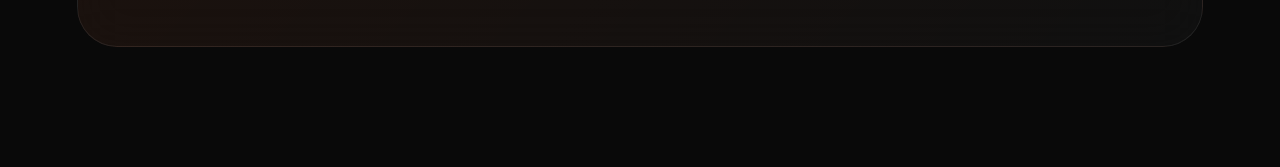
==== commit da6fa665: "Update index.html" ====
--- a/index.html
+++ b/index.html
@@ -552,6 +552,21 @@
 
 <div class="video-slider">
 
+    <div class="video-card" data-video="3cEnRSXxHhU">
+
+    <img src="https://img.youtube.com/vi/3cEnRSXxHhU/maxresdefault.jpg">
+
+    <div class="video-label">
+        <i class="fa-solid fa-microphone"></i>
+        Podcast
+    </div>
+
+    <div class="play-btn">
+        <i class="fa-solid fa-play"></i>
+    </div>
+
+</div>
+
    <div class="video-card" data-video="S7uD0KQXZUw">
 
     <img src="https://img.youtube.com/vi/S7uD0KQXZUw/maxresdefault.jpg">
@@ -639,7 +654,7 @@
         <div class="long-slider">
 
             <!-- Card 1 -->
-            <div class="long-video-card" data-video="MlUzjnGjRv8">
+            <!-- <div class="long-video-card" data-video="MlUzjnGjRv8">
 
     <img src="https://img.youtube.com/vi/MlUzjnGjRv8/maxresdefault.jpg" alt="Thumbnail">
 
@@ -652,7 +667,7 @@
         <i class="fa-solid fa-play"></i>
     </div>
 
-</div>
+</div> -->
 
             <!-- Card 2 -->
            <div class="long-video-card" data-video="QbRwOIWruQU">
@@ -671,9 +686,9 @@
 </div>
 
             <!-- Card 3 -->
-            <div class="long-video-card">
+            <!-- <div class="long-video-card">
                 ...
-            </div>
+            </div> -->
 
             <!-- Add as many cards as you want -->
 
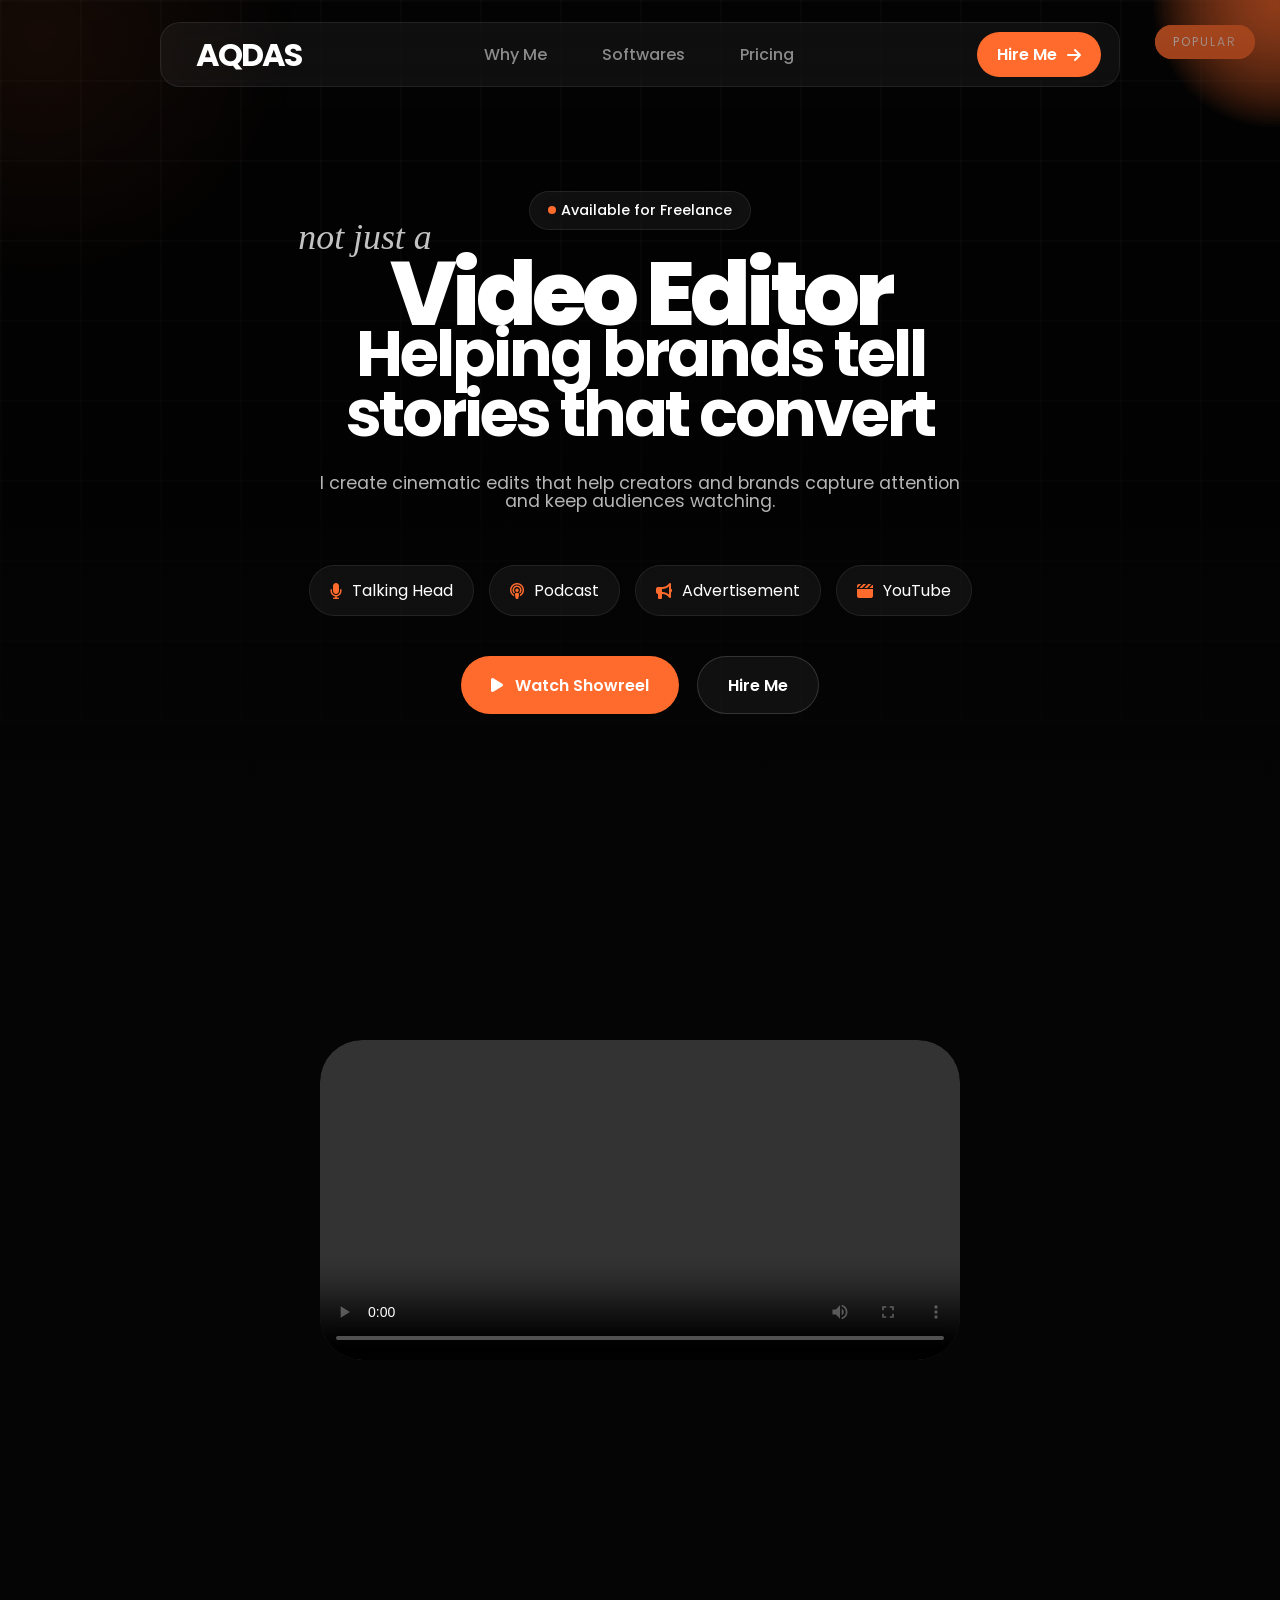
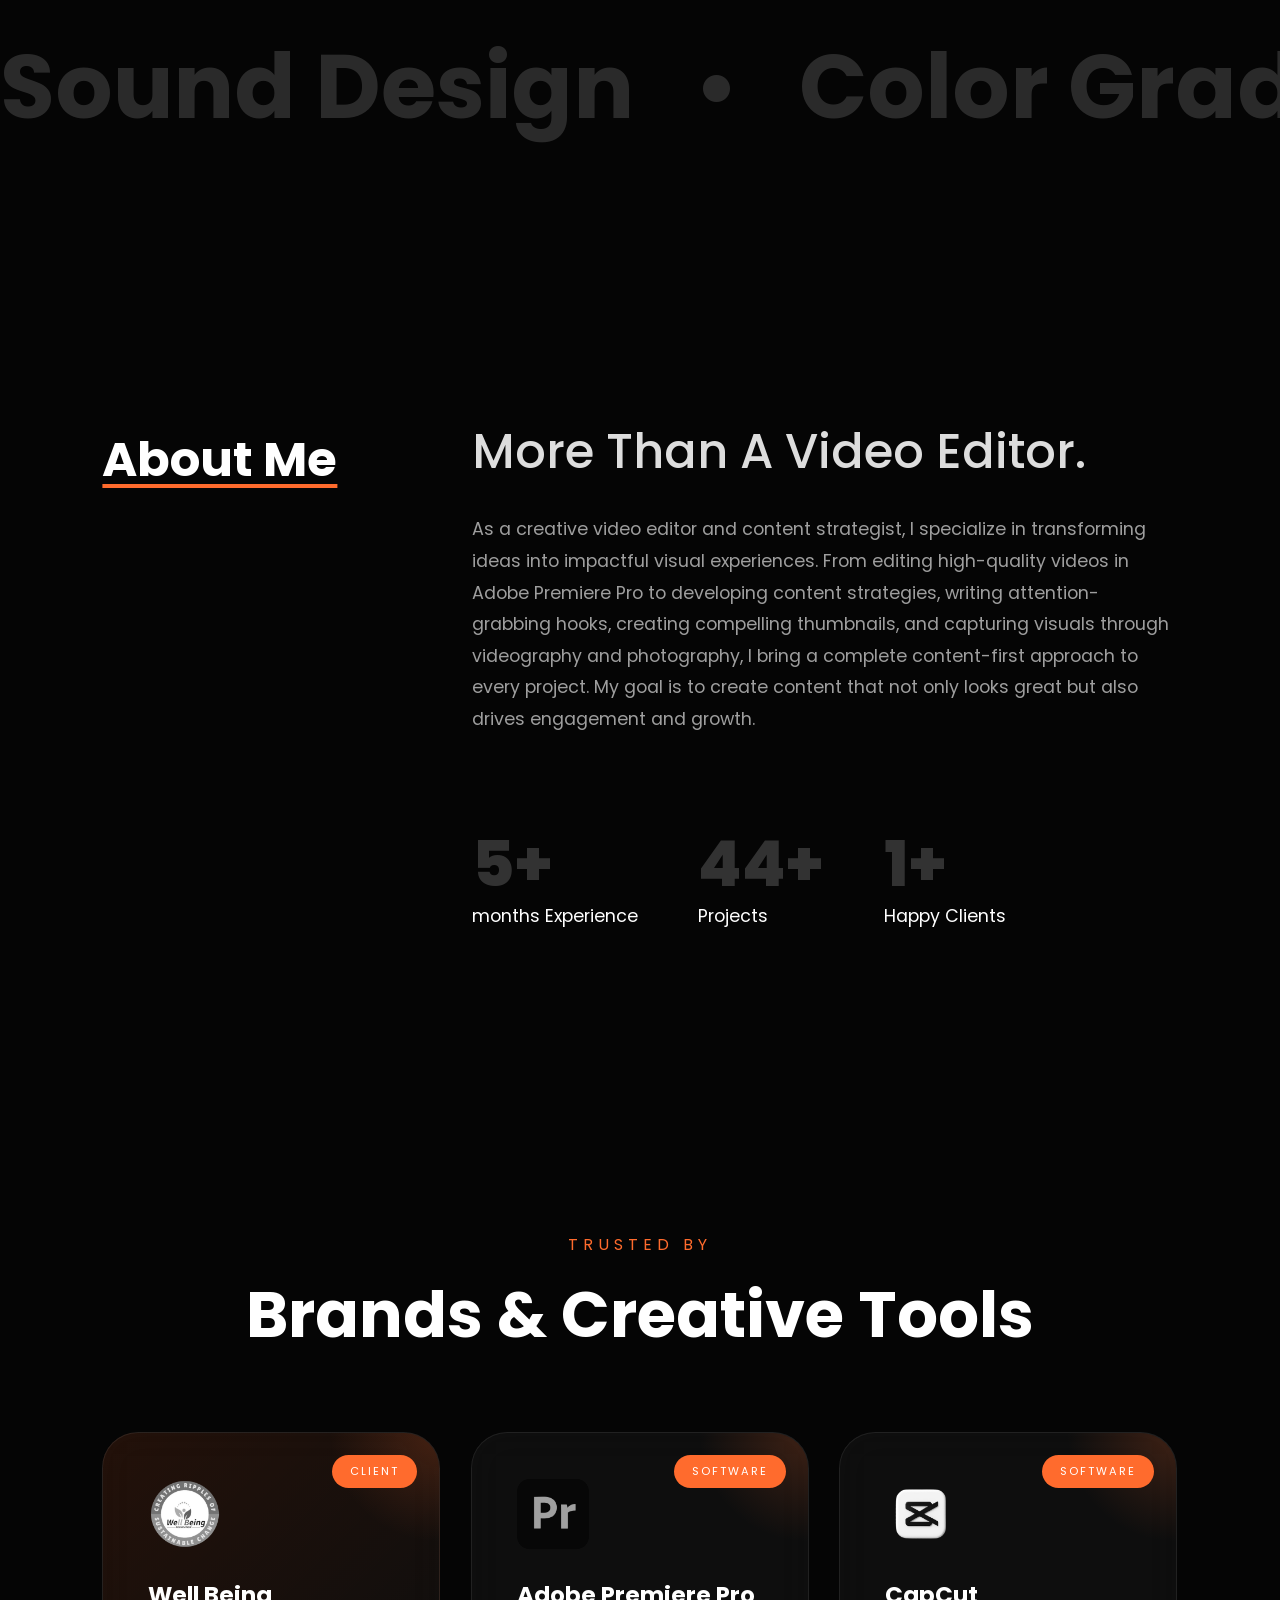
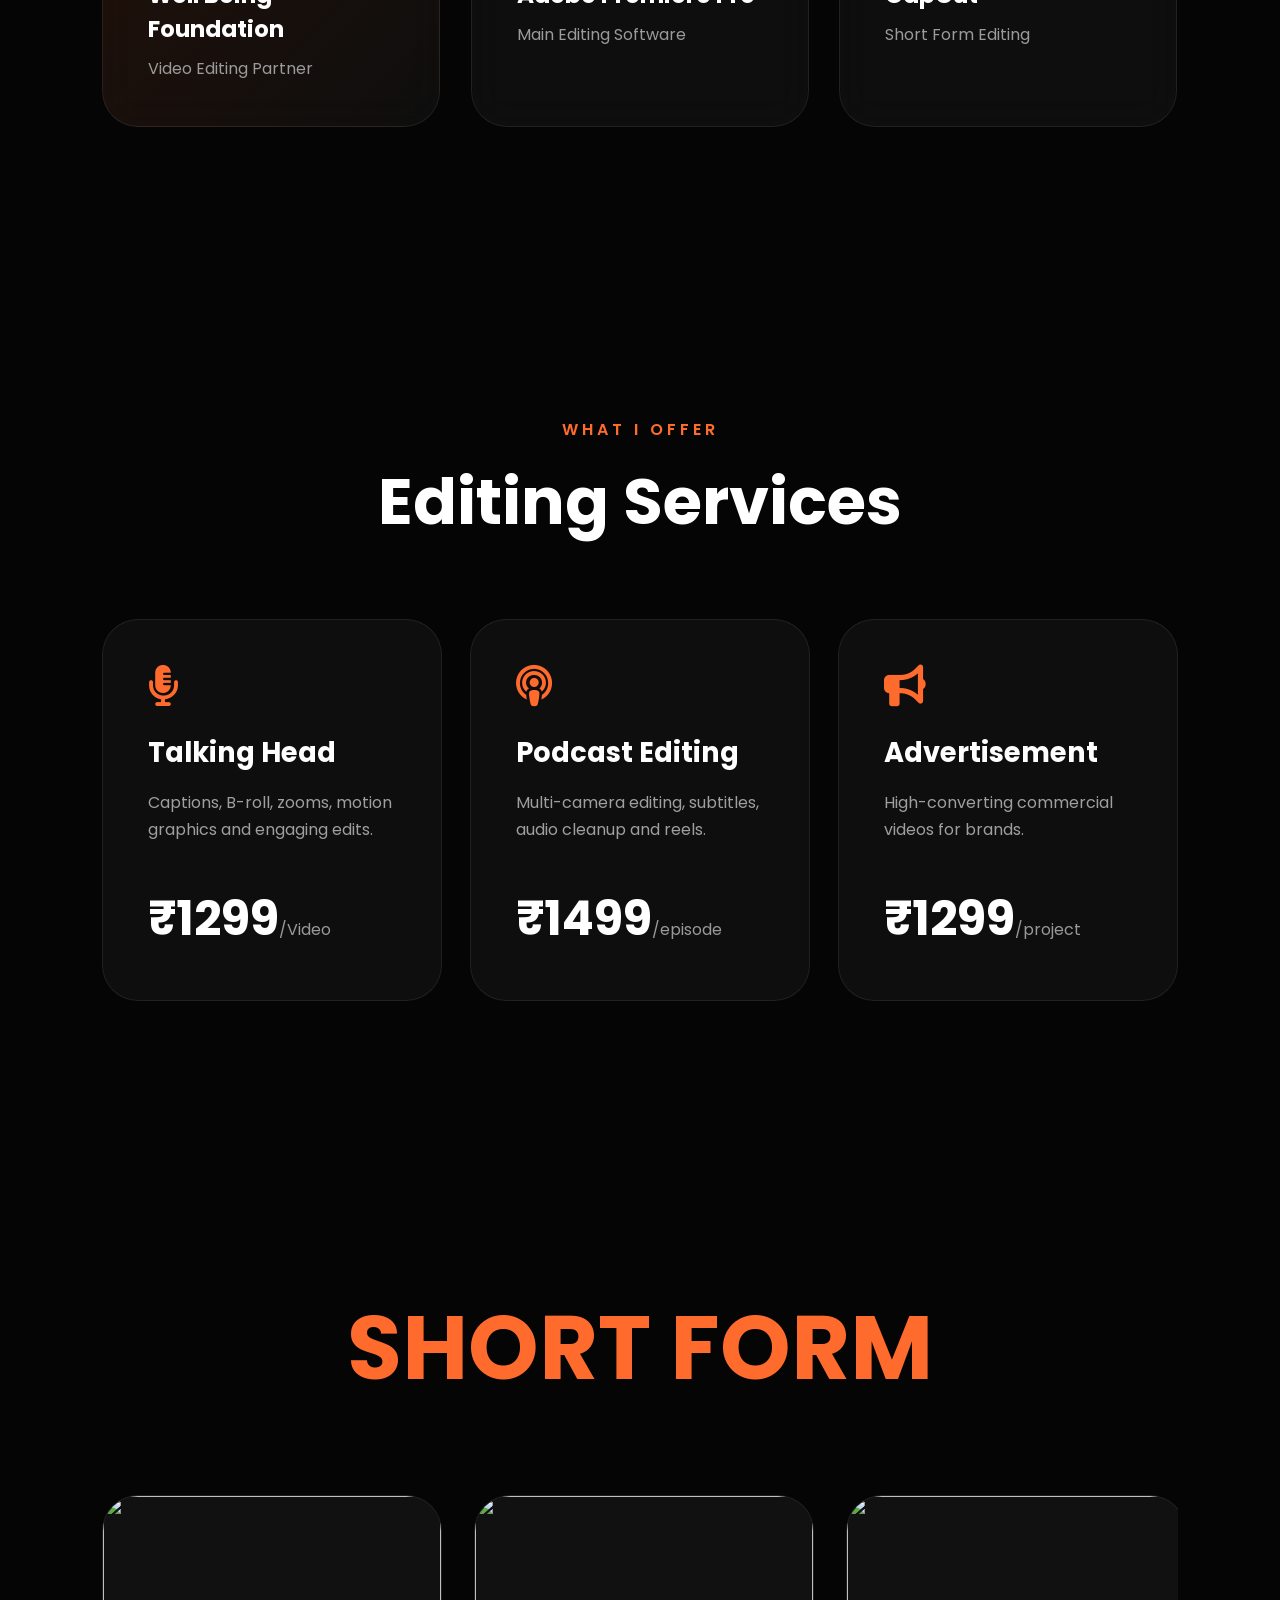
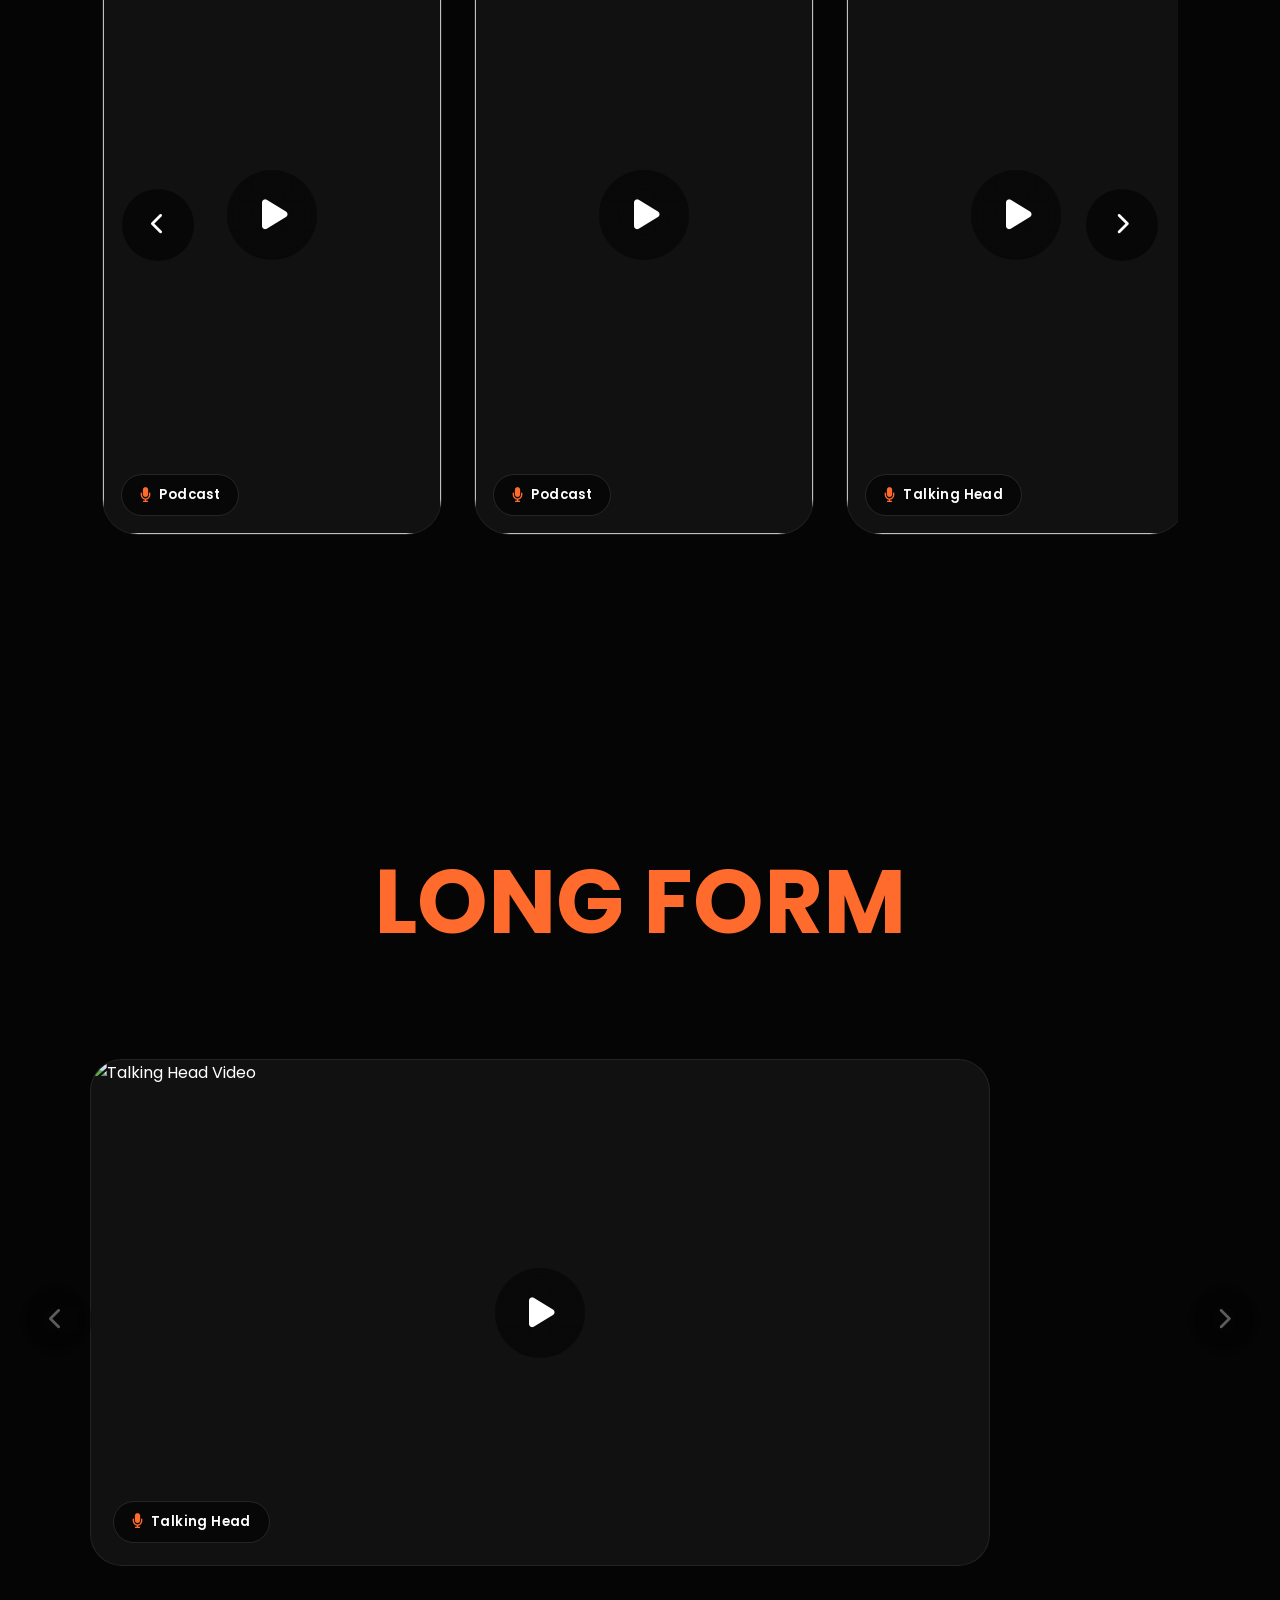
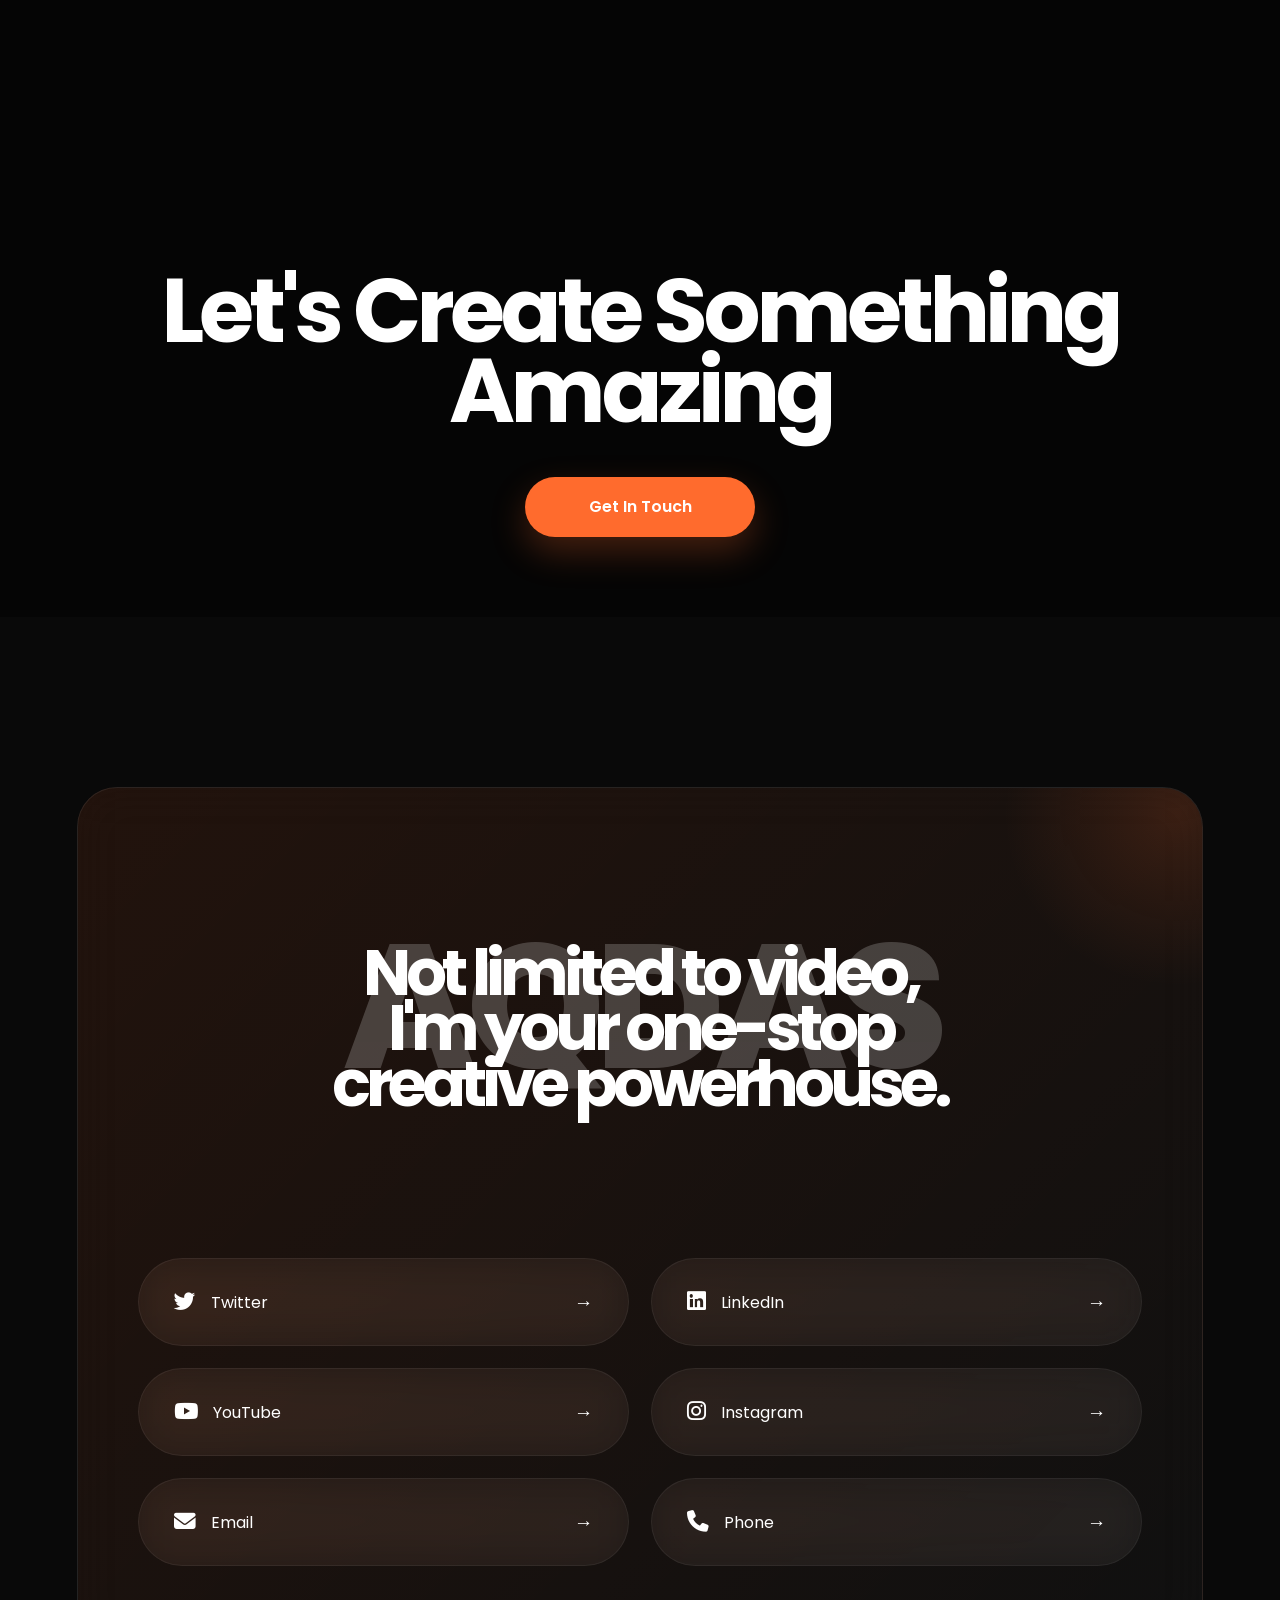
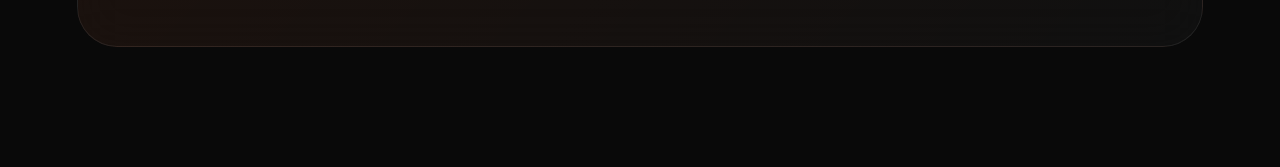
==== commit 9996da81: "Update index.html" ====
--- a/index.html
+++ b/index.html
@@ -552,6 +552,21 @@
 
 <div class="video-slider">
 
+     <div class="video-card" data-video="Z79auaZokhI">
+
+    <img src="https://img.youtube.com/vi/Z79auaZokhI/maxresdefault.jpg">
+
+    <div class="video-label">
+        <i class="fa-solid fa-microphone"></i>
+        Podcast
+    </div>
+
+    <div class="play-btn">
+        <i class="fa-solid fa-play"></i>
+    </div>
+
+</div>
+
     <div class="video-card" data-video="3cEnRSXxHhU">
 
     <img src="https://img.youtube.com/vi/3cEnRSXxHhU/maxresdefault.jpg">
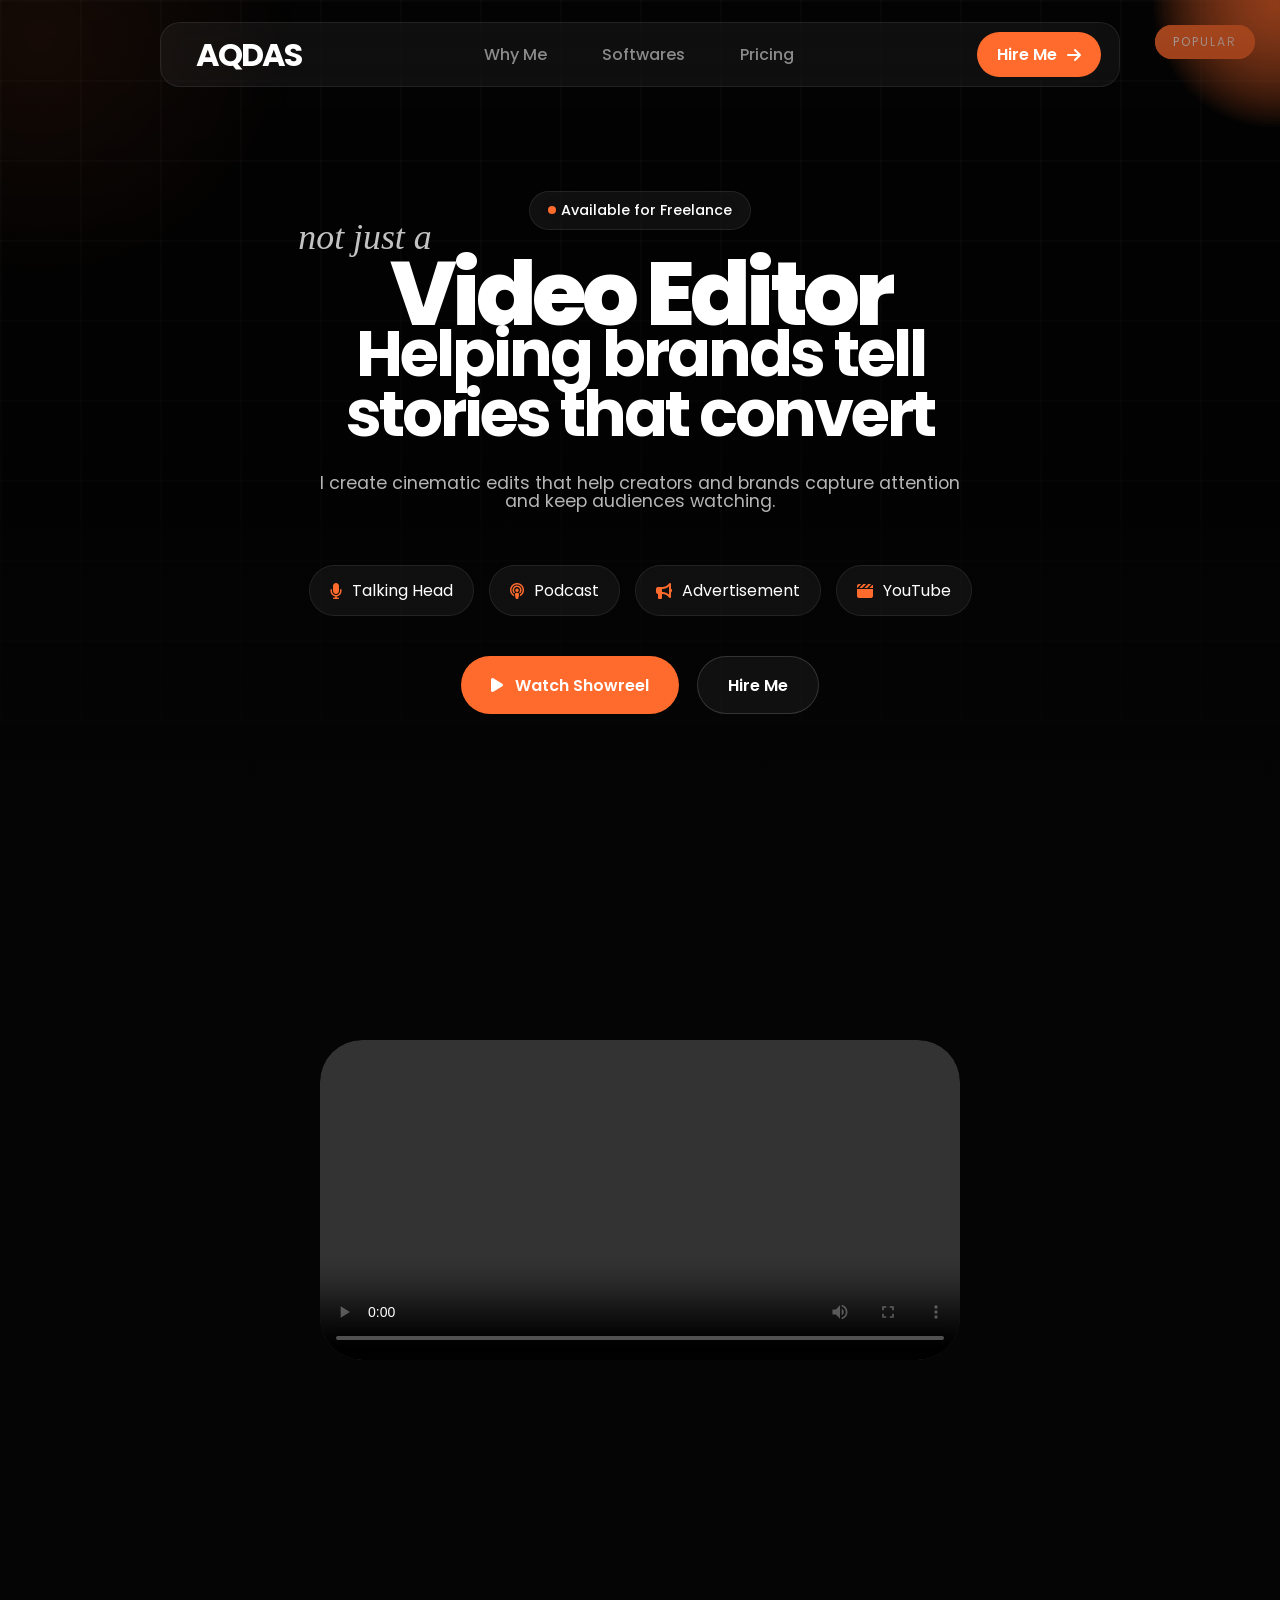
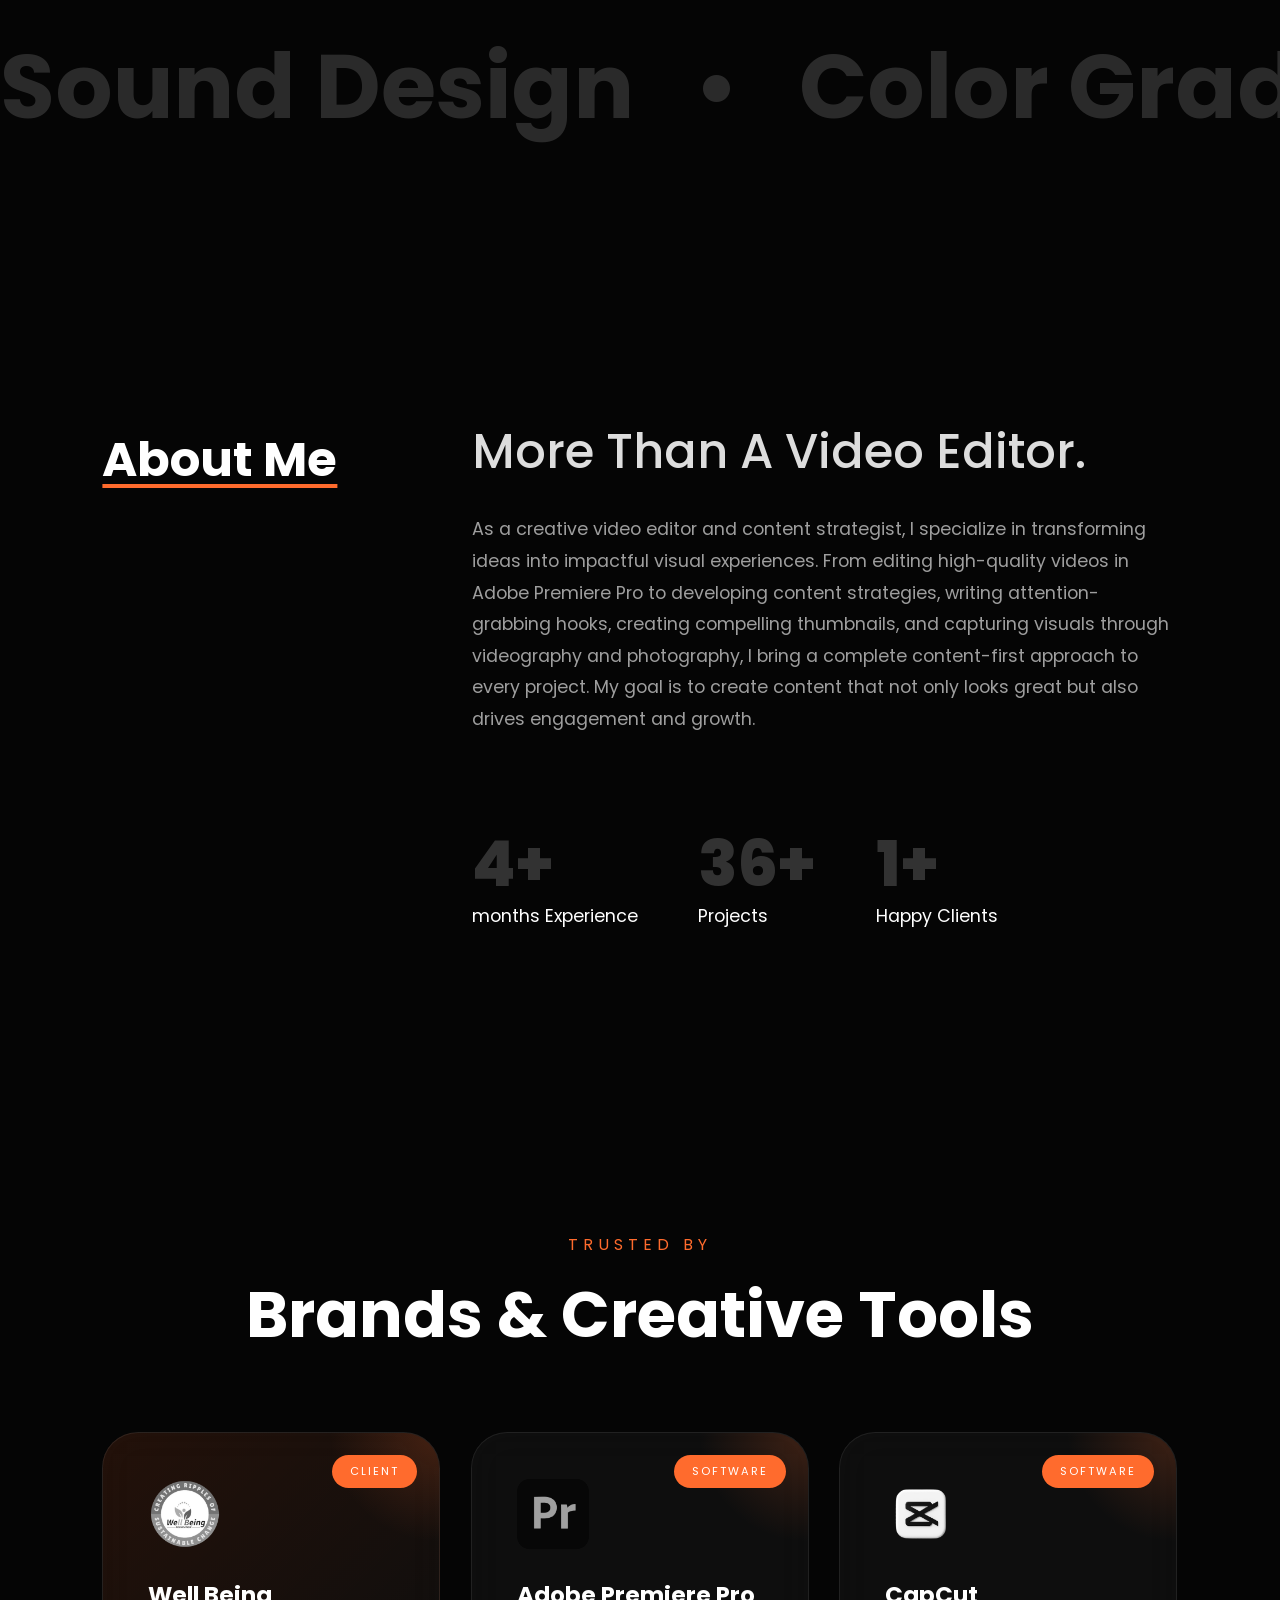
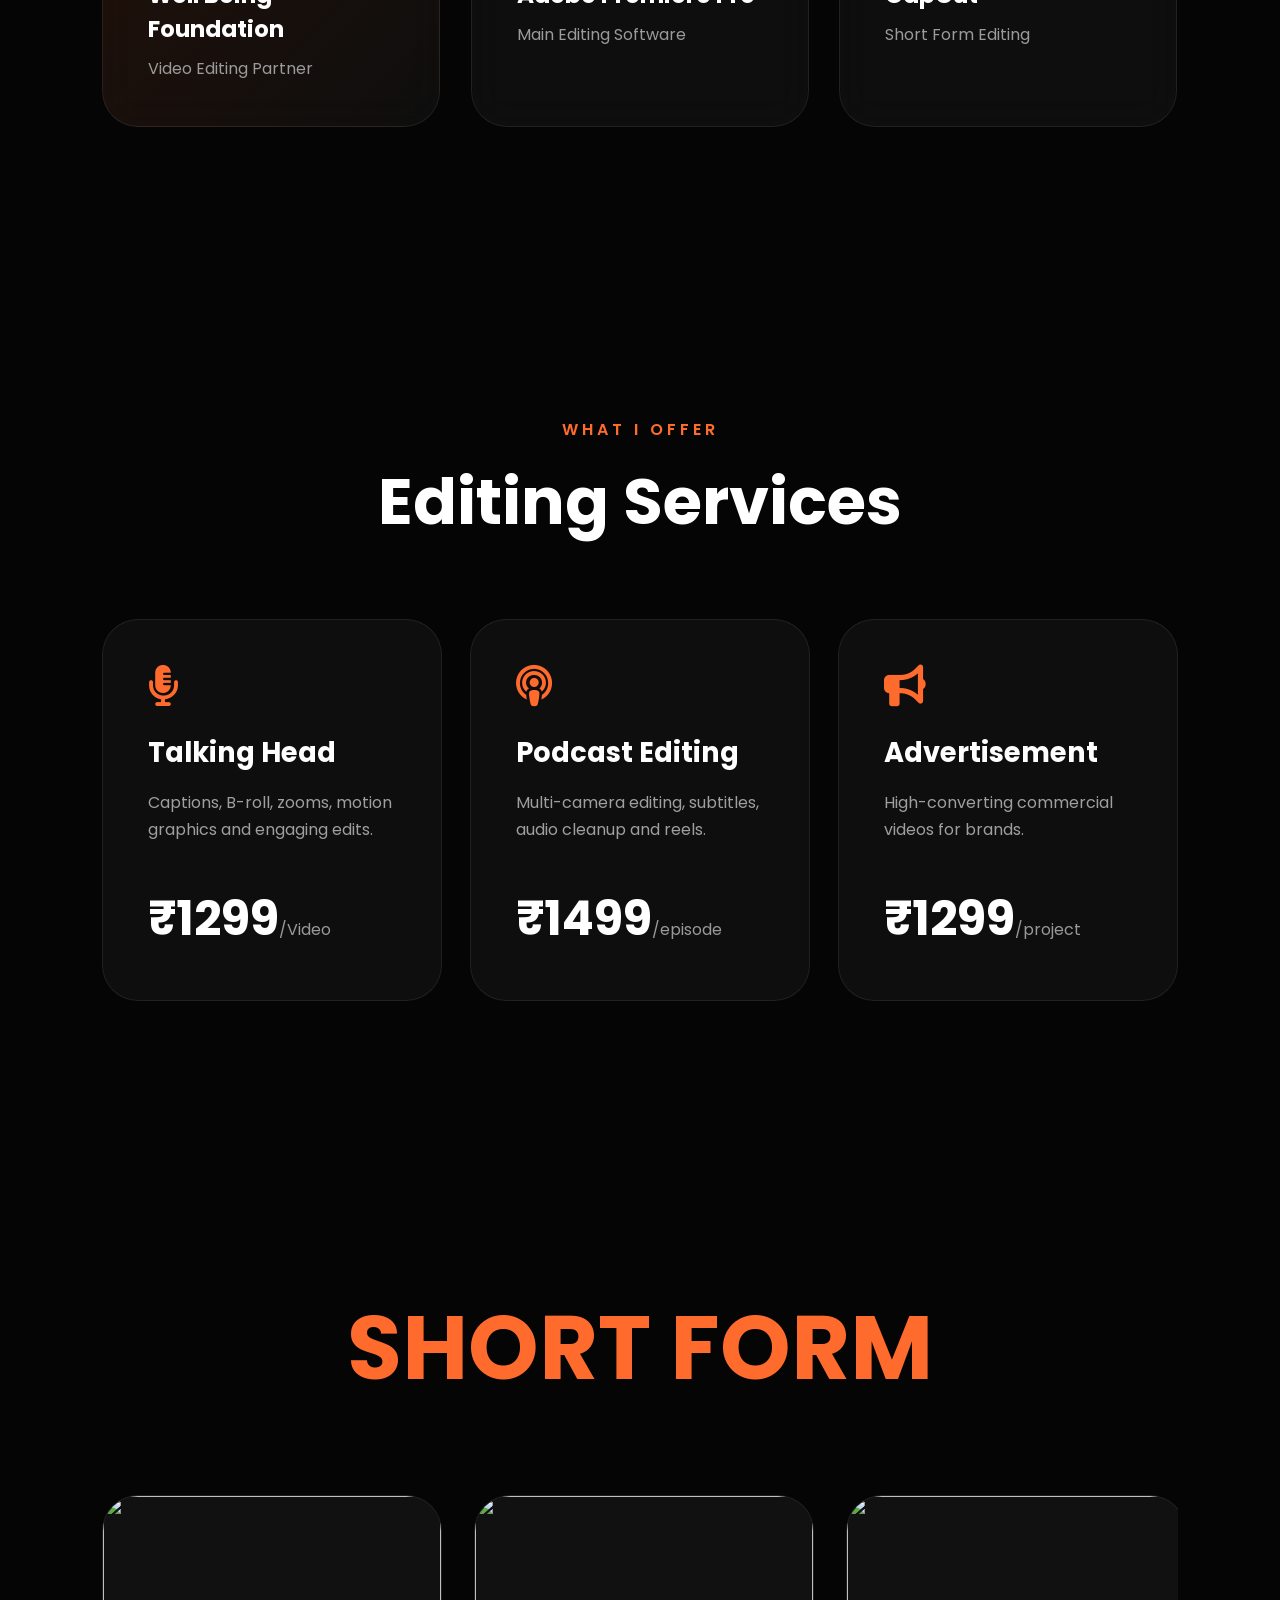
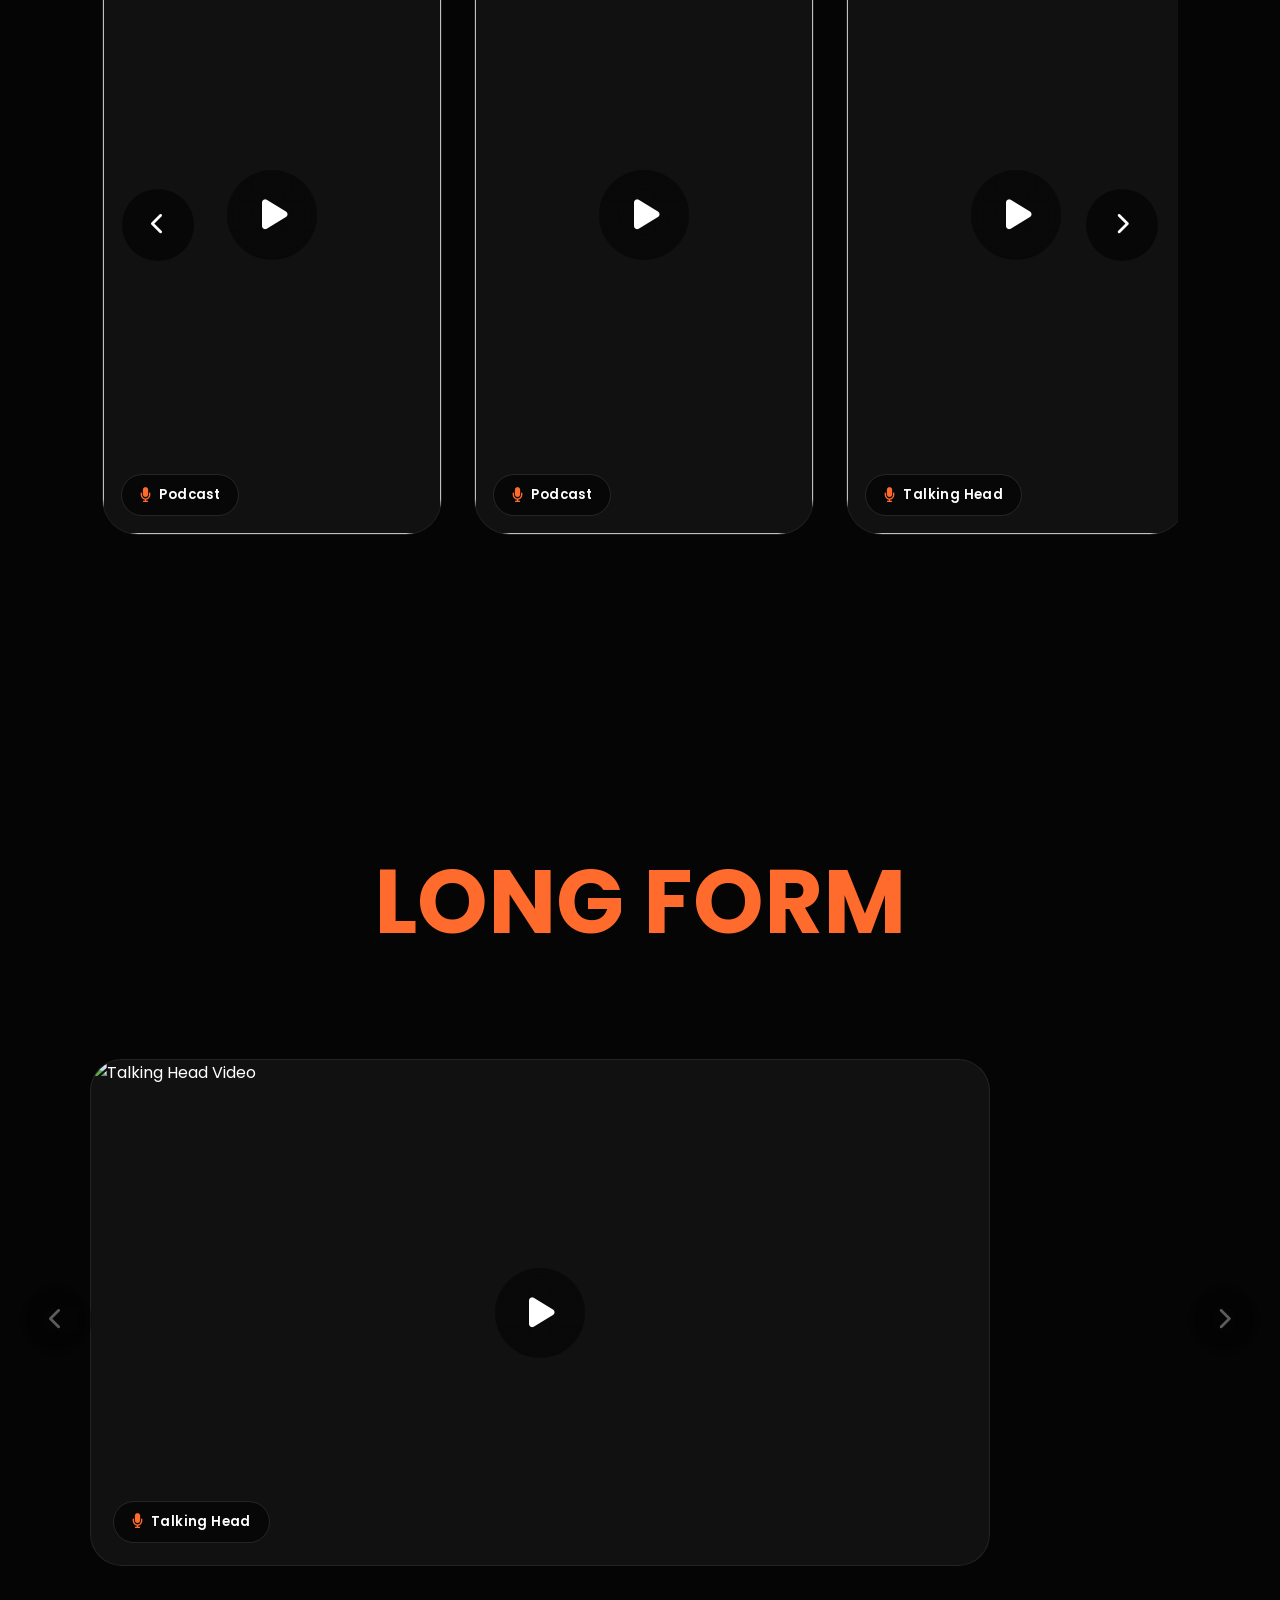
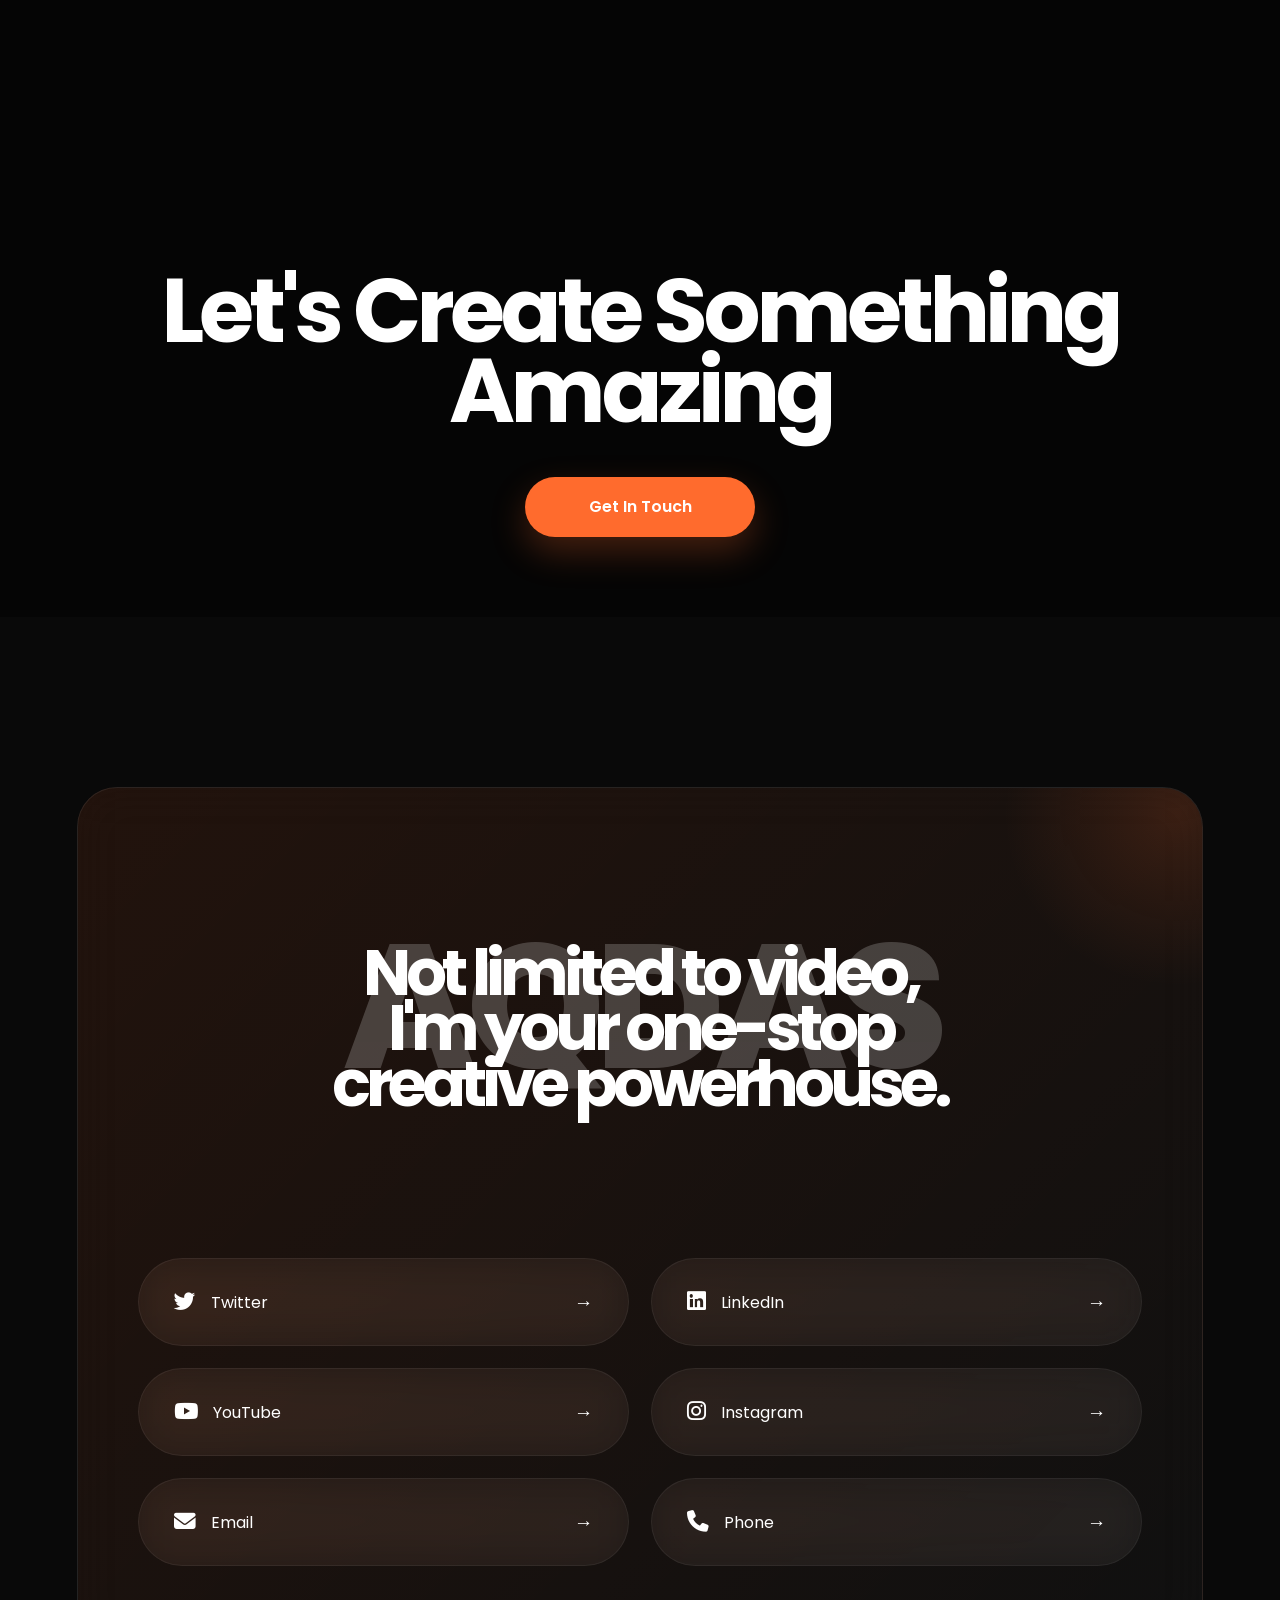
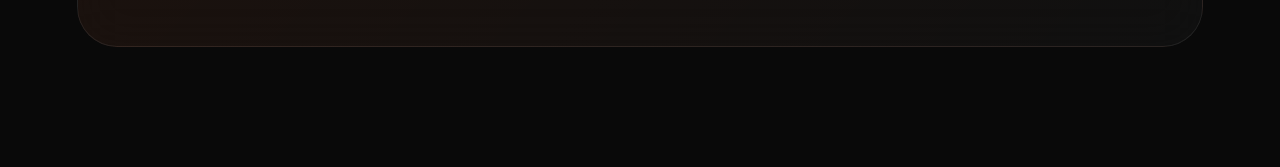
==== commit cf19a386: "upldate portdolio" ====
--- a/index.html
+++ b/index.html
@@ -791,3 +791,4 @@
 <script src="script.js"></script>
 </body>
 </html>
+<!-- TEST -->
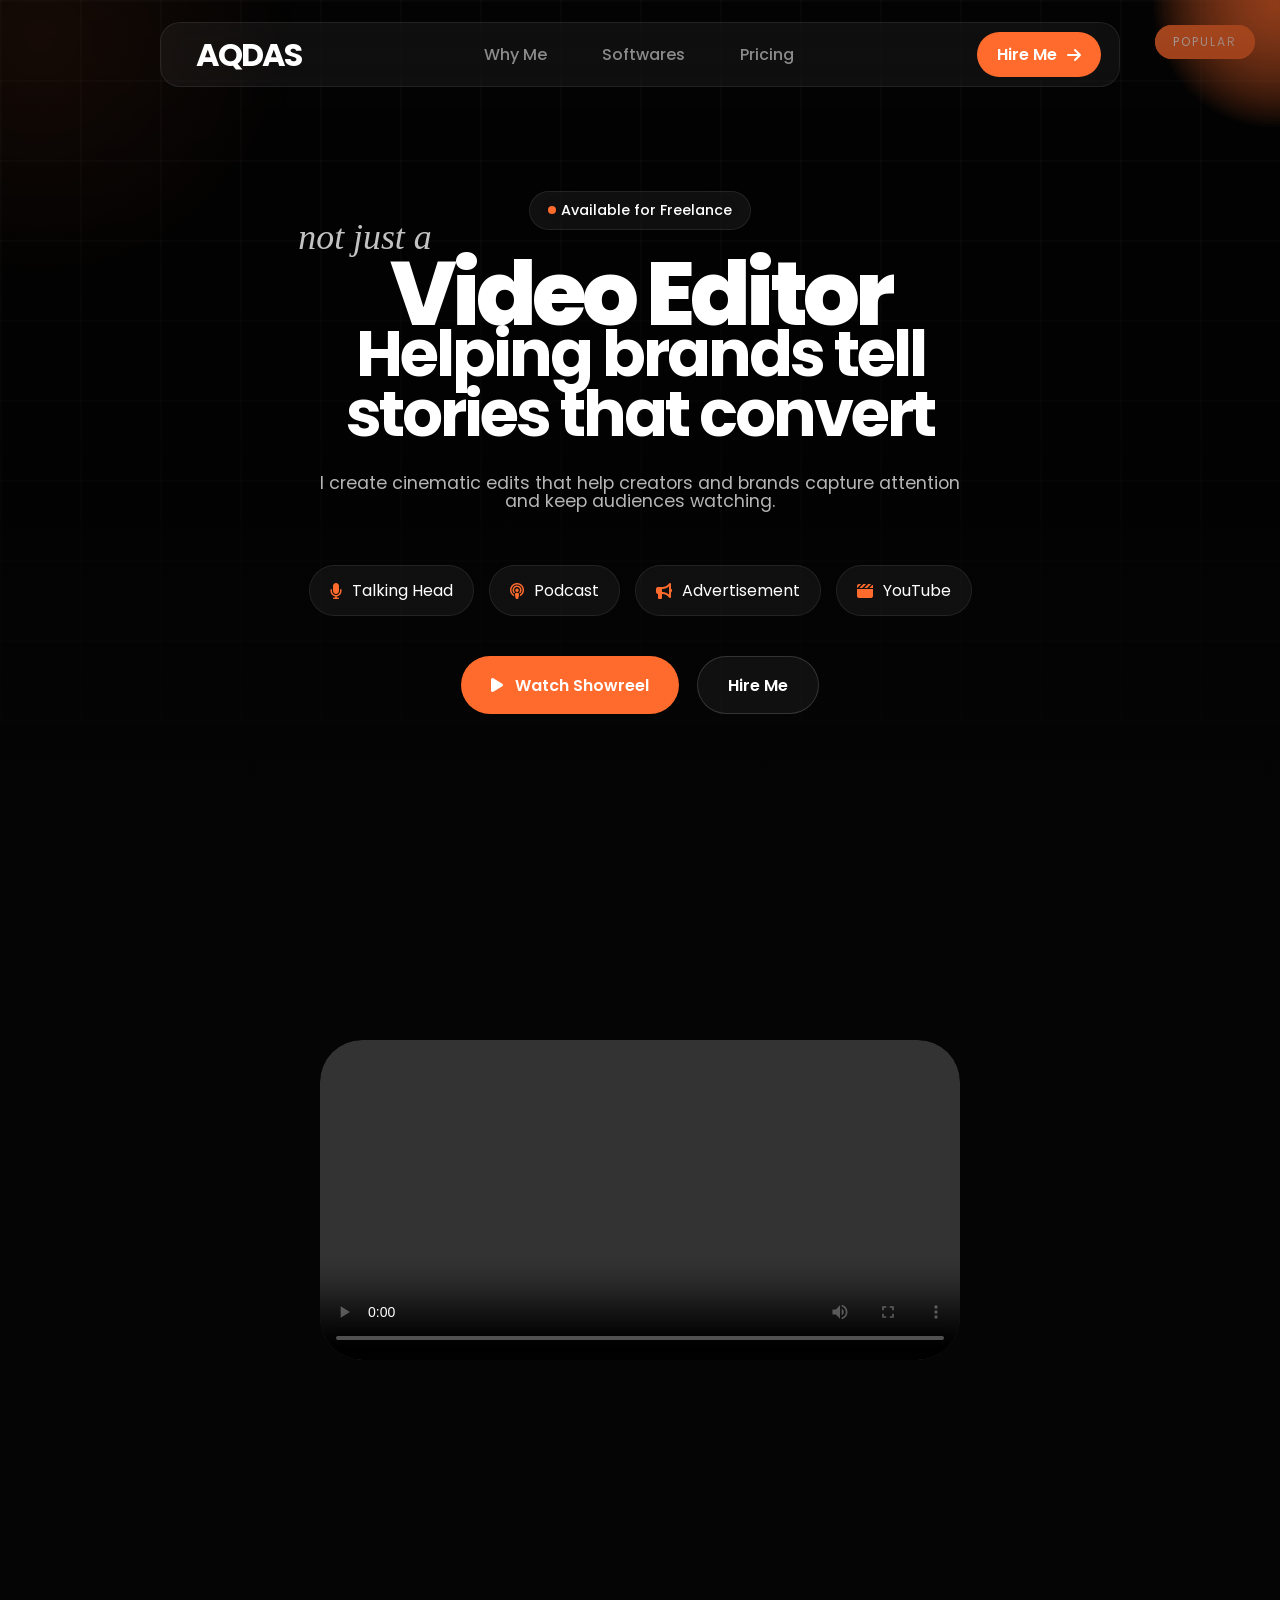
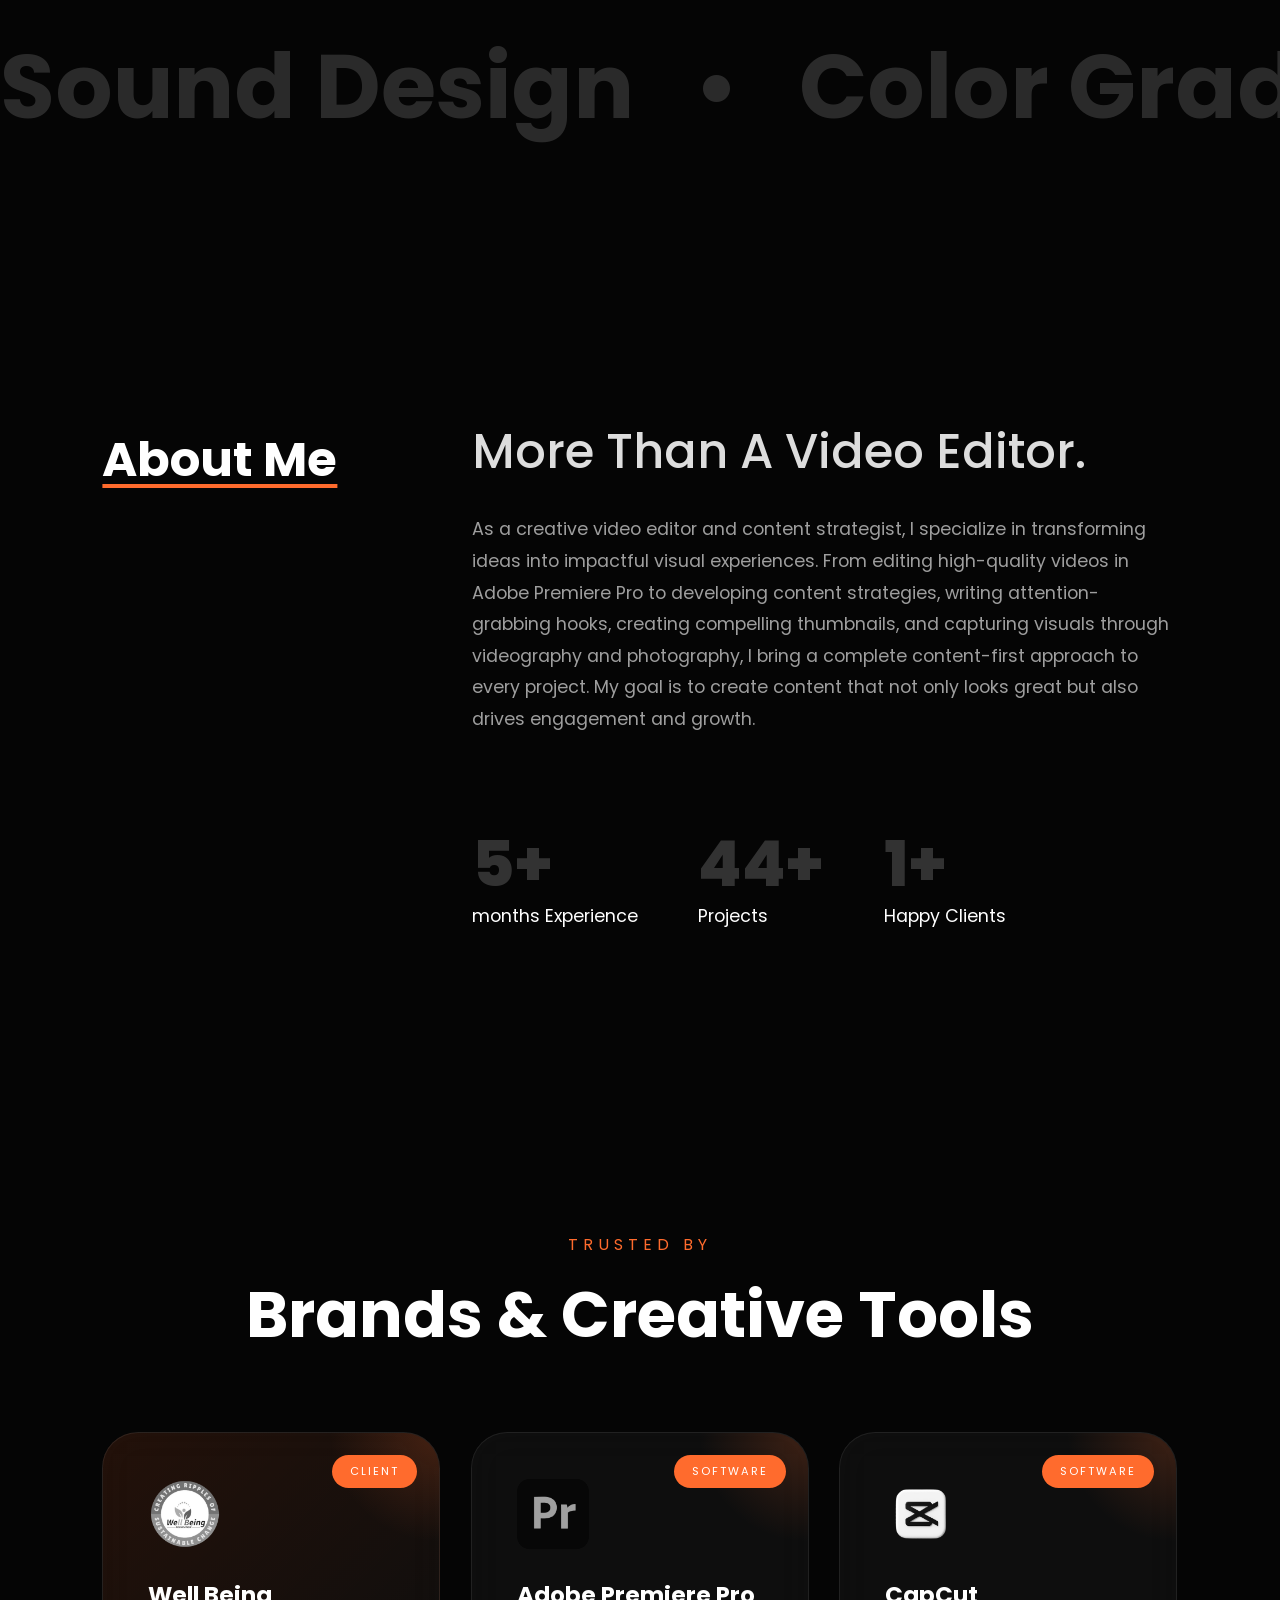
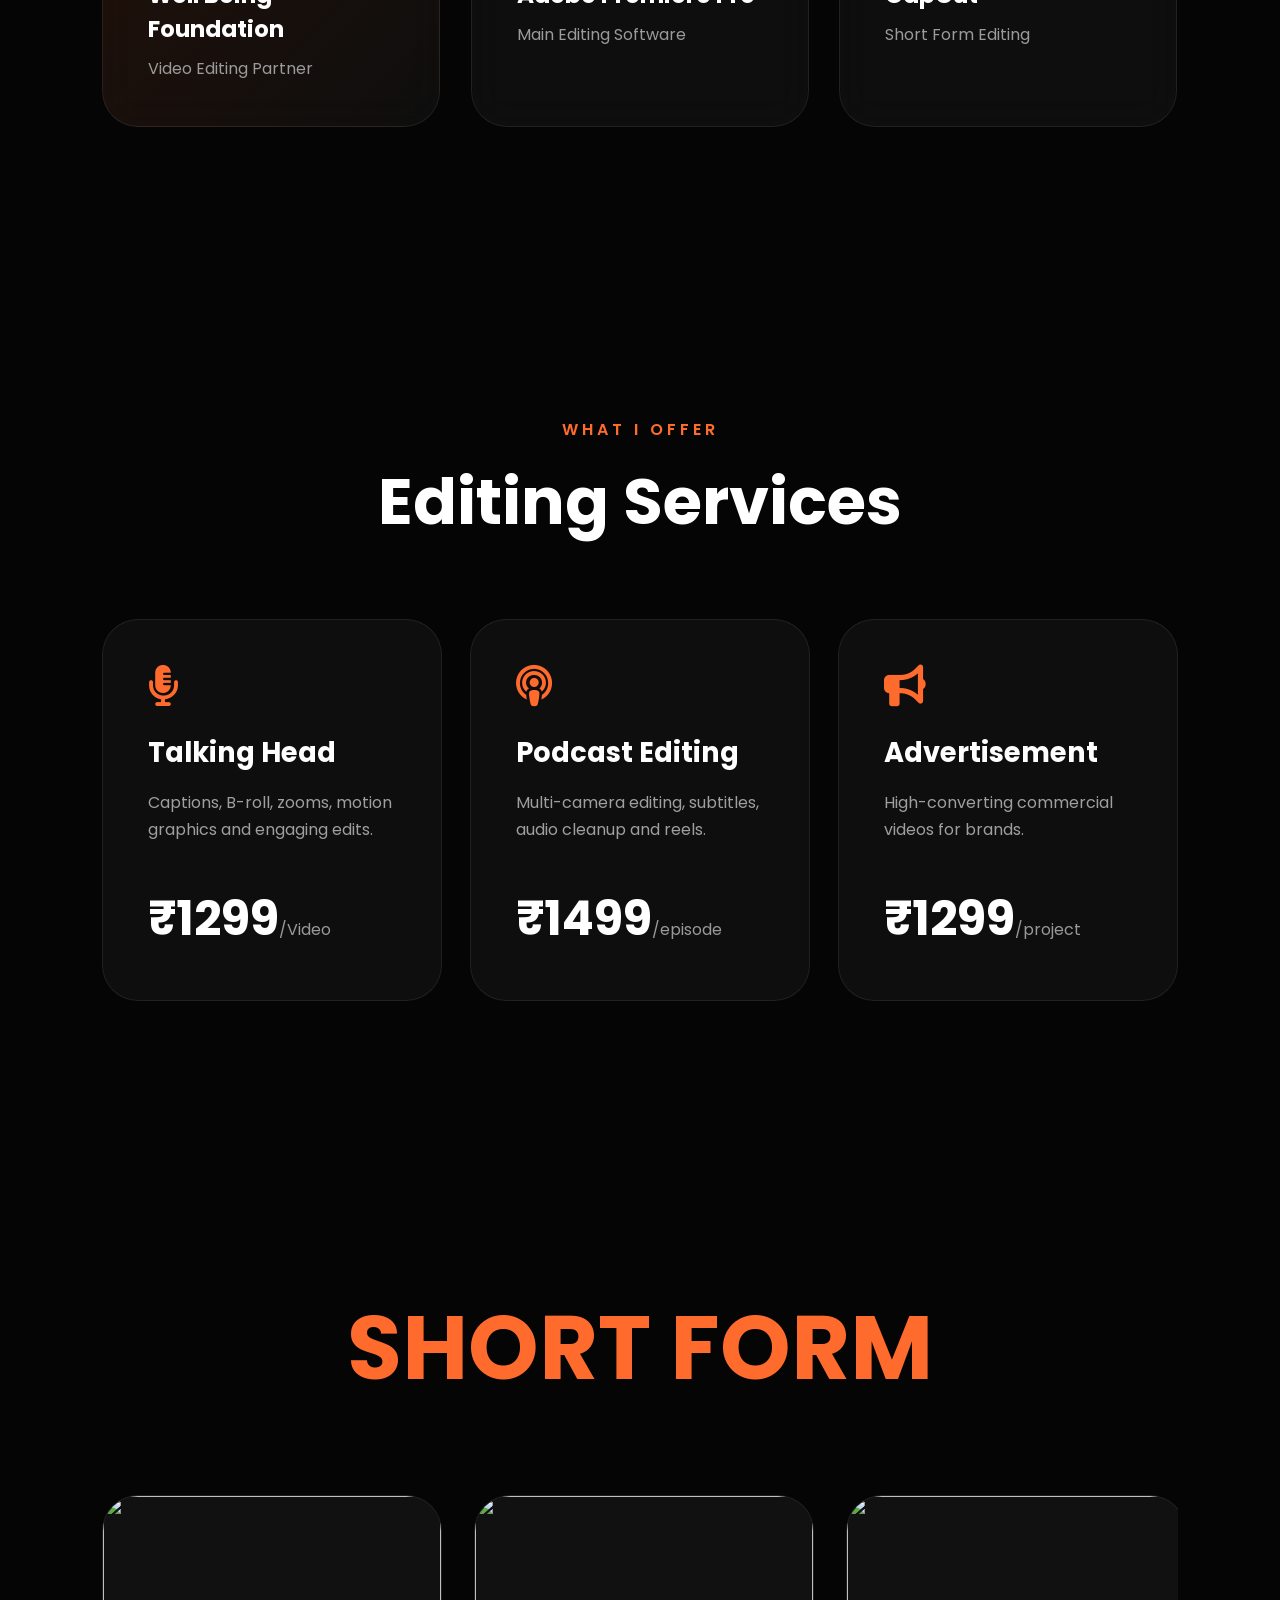
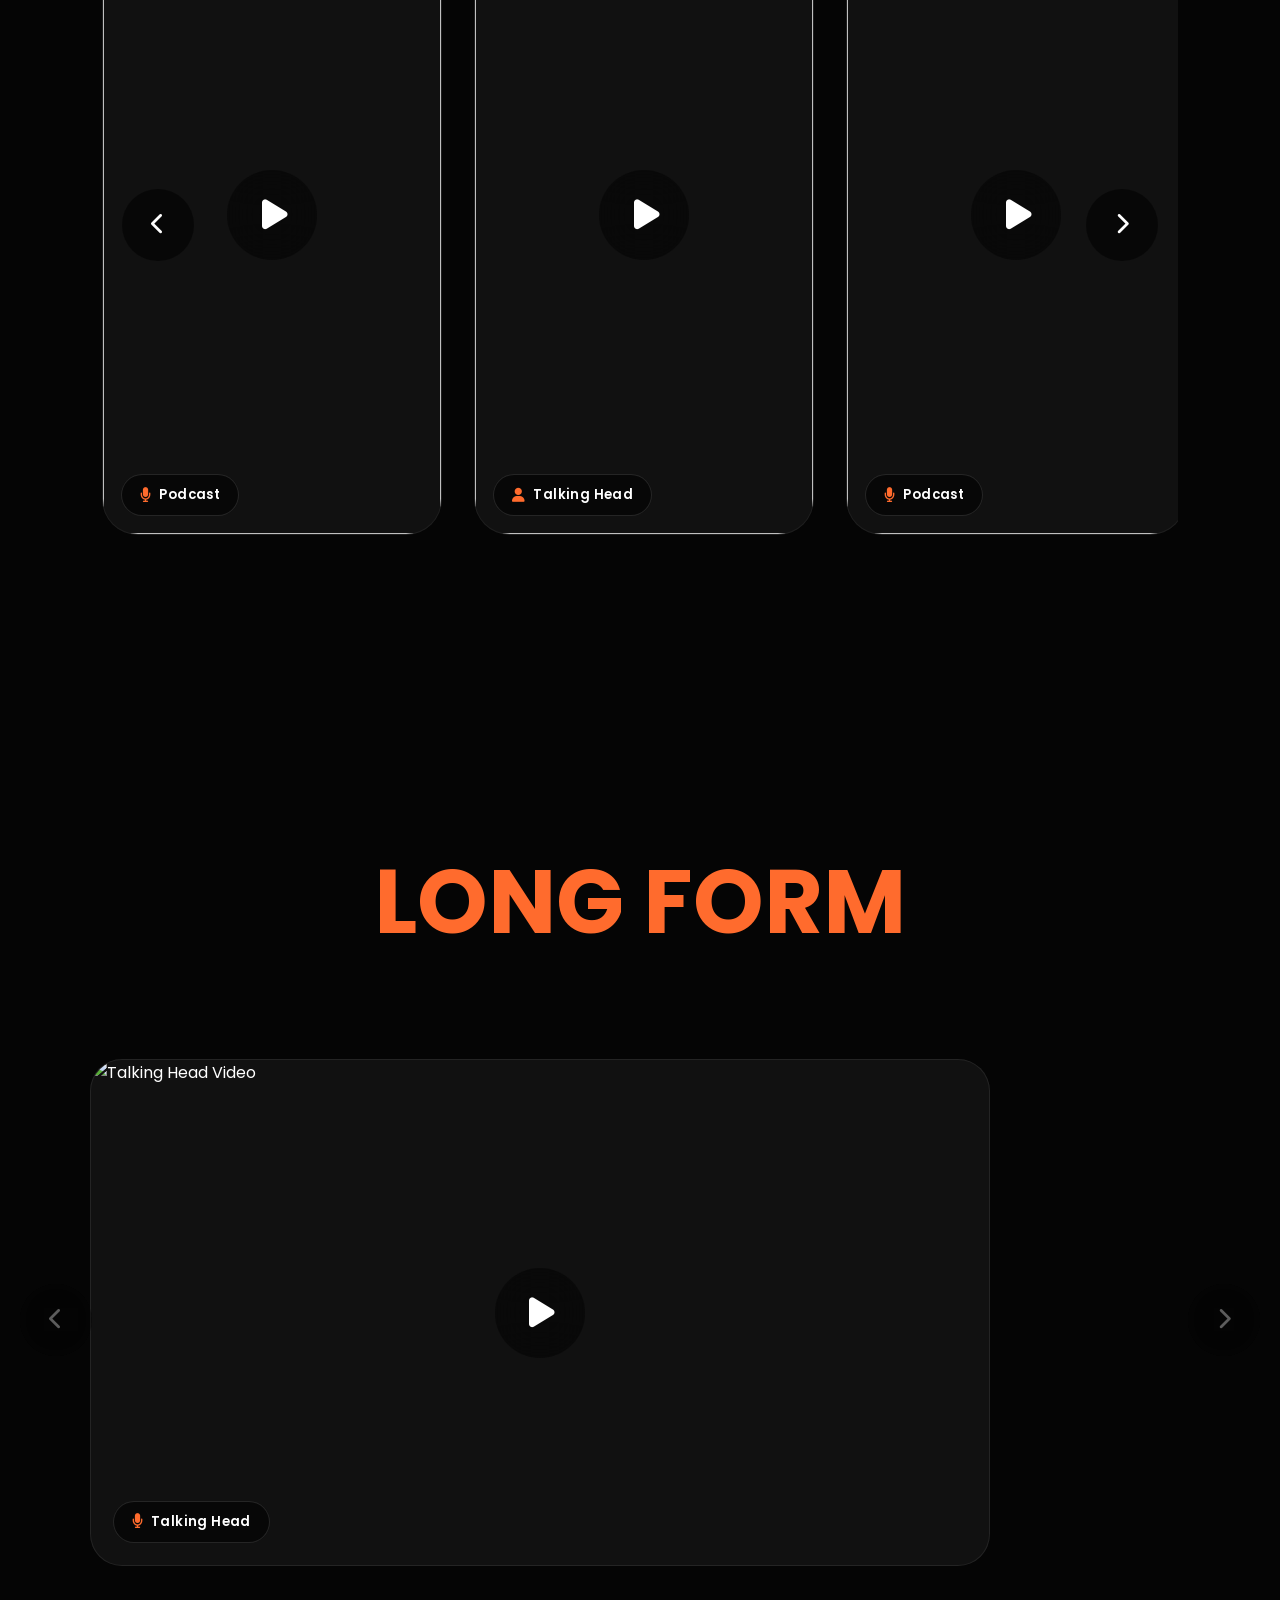
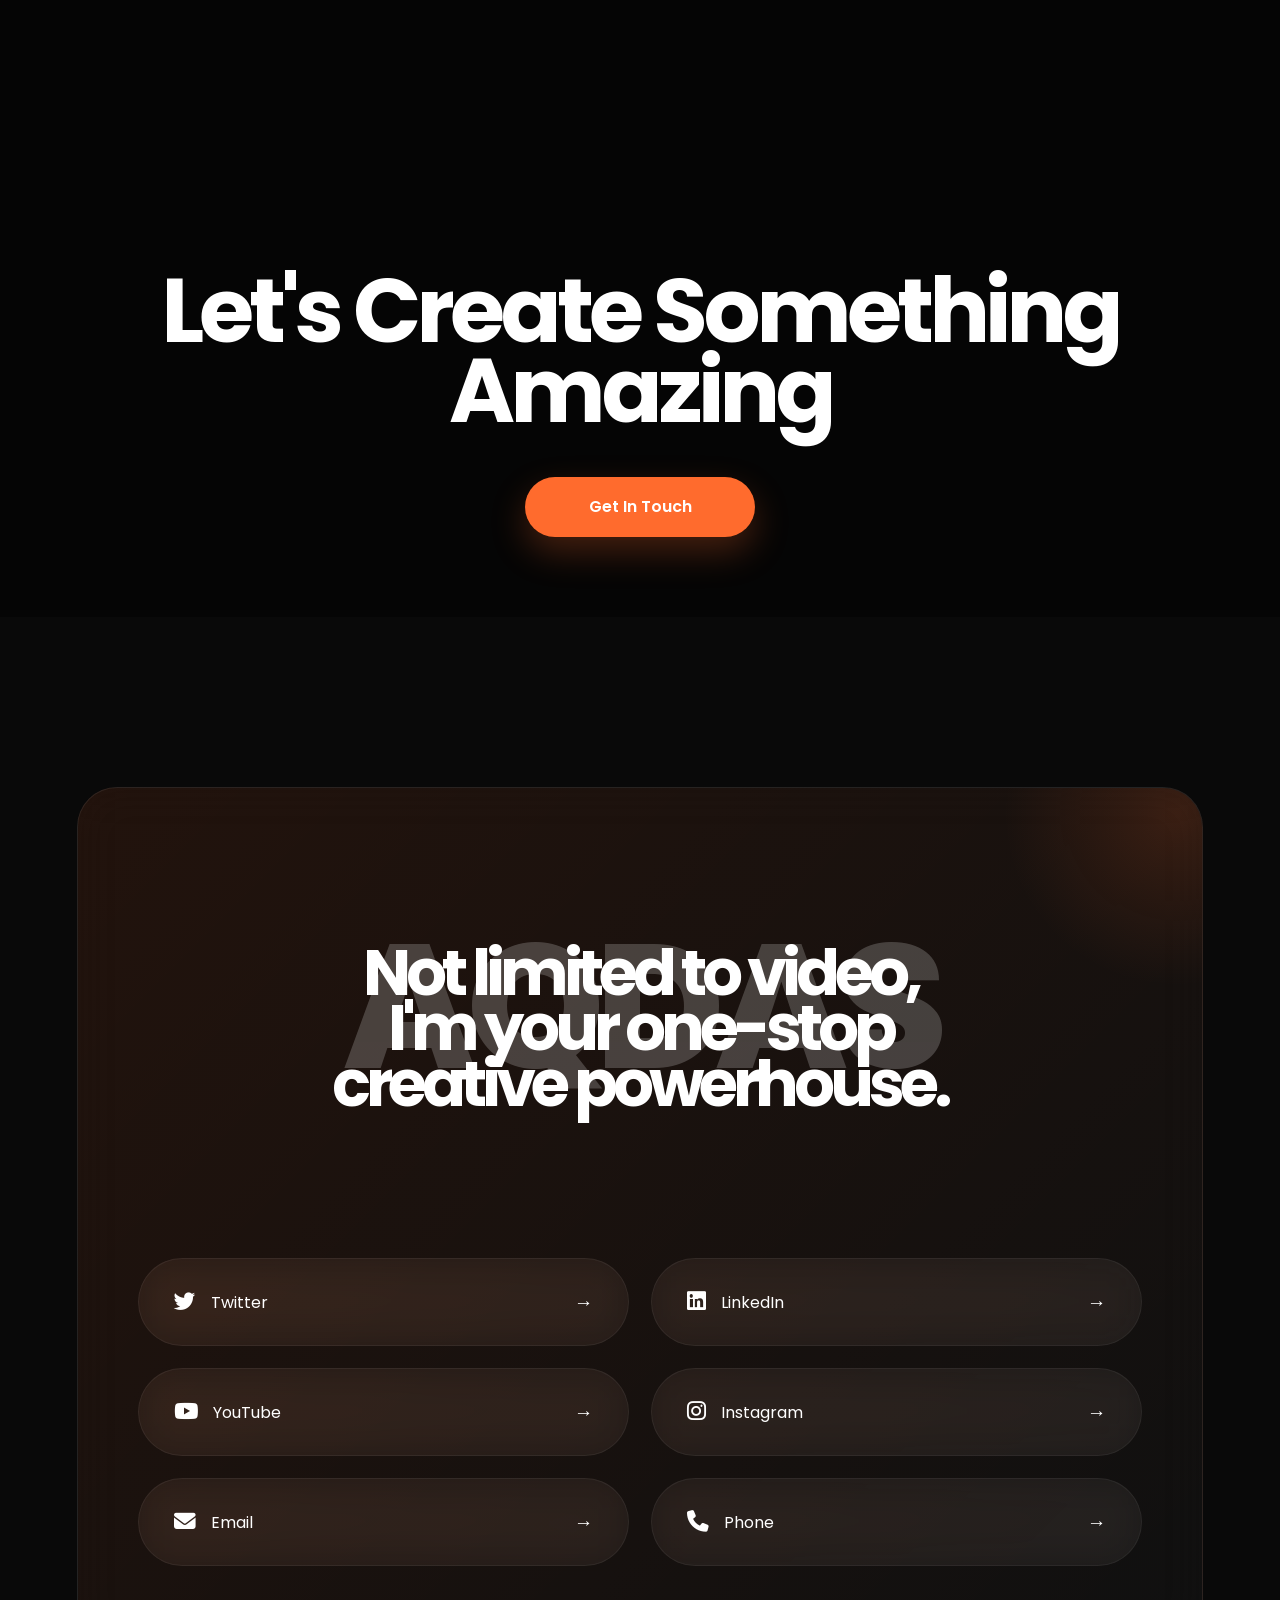
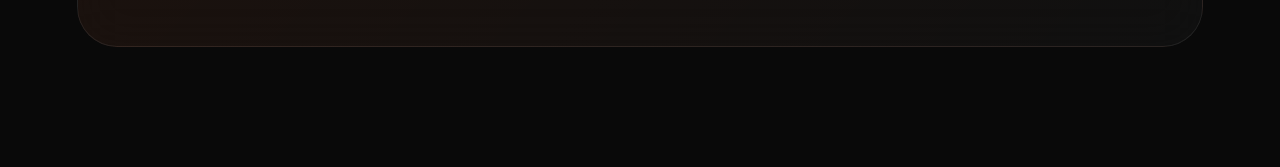
==== commit 82e0ba48: "final comment" ====
--- a/index.html
+++ b/index.html
@@ -16,7 +16,6 @@
 </head>
 
 <body>
-</html>
 
 <!-- NAVBAR -->
 
@@ -552,9 +551,9 @@
 
 <div class="video-slider">
 
-     <div class="video-card" data-video="Z79auaZokhI">
-
-    <img src="https://img.youtube.com/vi/Z79auaZokhI/maxresdefault.jpg">
+     <div class="video-card" data-video="QLbHvv9B9N4">
+
+    <img src="https://img.youtube.com/vi/QLbHvv9B9N4/maxresdefault.jpg">
 
     <div class="video-label">
         <i class="fa-solid fa-microphone"></i>
@@ -567,9 +566,24 @@
 
 </div>
 
-    <div class="video-card" data-video="3cEnRSXxHhU">
-
-    <img src="https://img.youtube.com/vi/3cEnRSXxHhU/maxresdefault.jpg">
+    <div class="video-card" data-video="TqcVUvwQ4T8">
+
+    <img src="https://img.youtube.com/vi/TqcVUvwQ4T8/maxresdefault.jpg">
+
+    <div class="video-label">
+        <i class="fa-solid fa-user"></i>
+        Talking Head
+    </div>
+
+    <div class="play-btn">
+        <i class="fa-solid fa-play"></i>
+    </div>
+
+</div>
+
+   <div class="video-card" data-video="LNsoj5Pk2X0">
+
+    <img src="https://img.youtube.com/vi/LNsoj5Pk2X0/maxresdefault.jpg">
 
     <div class="video-label">
         <i class="fa-solid fa-microphone"></i>
@@ -582,45 +596,112 @@
 
 </div>
 
-   <div class="video-card" data-video="S7uD0KQXZUw">
-
-    <img src="https://img.youtube.com/vi/S7uD0KQXZUw/maxresdefault.jpg">
-
-    <div class="video-label">
-    <i class="fa-solid fa-microphone"></i>
-    Talking Head
-</div>
-
-    <div class="play-btn">
-        <i class="fa-solid fa-play"></i>
-    </div>
-
-</div>
-
-
-    <div class="video-card" data-video="kWmcQRoCIwo">
-    <img src="https://img.youtube.com/vi/kWmcQRoCIwo/maxresdefault.jpg" alt="YouTube Video Thumbnail">
-
-    <div class="video-label">
-    <i class="fa-solid fa-podcast"></i>
-    Podcast Edit
-</div>
-    <div class="play-btn">
-        <i class="fa-solid fa-play"></i>
-    </div>
-</div>
-
-    <div class="video-card" data-video="_y2_FM8zHt4">
-    <img src="https://img.youtube.com/vi/_y2_FM8zHt4/maxresdefault.jpg" alt="YouTube Video Thumbnail">
-
-   <div class="video-label">
-    <i class="fa-solid fa-bullhorn"></i>
-    Advertisement
-</div>
-    <div class="play-btn">
-        <i class="fa-solid fa-play"></i>
-    </div>
-</div>
+
+    <div class="video-card" data-video="_2ImWhPgqYg">
+
+    <img src="https://img.youtube.com/vi/_2ImWhPgqYg/maxresdefault.jpg">
+
+    <div class="video-label">
+        <i class="fa-solid fa-microphone"></i>
+        Podcast
+    </div>
+
+    <div class="play-btn">
+        <i class="fa-solid fa-play"></i>
+    </div>
+
+</div>
+
+    <div class="video-card" data-video="XfgFHJ3CupI">
+
+    <img src="https://img.youtube.com/vi/XfgFHJ3CupI/maxresdefault.jpg">
+
+    <div class="video-label">
+        <i class="fa-solid fa-bullhorn"></i>
+        Advertisement
+    </div>
+
+    <div class="play-btn">
+        <i class="fa-solid fa-play"></i>
+    </div>
+
+</div>
+
+<div class="video-card" data-video="X0w6hqvYfjY">
+
+    <img src="https://img.youtube.com/vi/X0w6hqvYfjY/maxresdefault.jpg">
+
+    <div class="video-label">
+        <i class="fa-solid fa-user"></i>
+        Talking Head
+    </div>
+
+    <div class="play-btn">
+        <i class="fa-solid fa-play"></i>
+    </div>
+
+</div>
+
+<div class="video-card" data-video="lRbEQfPZ1S8">
+
+    <img src="https://img.youtube.com/vi/lRbEQfPZ1S8/maxresdefault.jpg">
+
+    <div class="video-label">
+        <i class="fa-solid fa-user"></i>
+        Talking Head
+    </div>
+
+    <div class="play-btn">
+        <i class="fa-solid fa-play"></i>
+    </div>
+
+</div>
+
+<div class="video-card" data-video="HjHxNkT-_ls">
+
+    <img src="https://img.youtube.com/vi/HjHxNkT-_ls/maxresdefault.jpg">
+
+    <div class="video-label">
+        <i class="fa-solid fa-film"></i>
+        Visuals & B-Rolls
+    </div>
+
+    <div class="play-btn">
+        <i class="fa-solid fa-play"></i>
+    </div>
+
+</div>
+
+<div class="video-card" data-video="BGn3_VGhANs">
+
+    <img src="https://img.youtube.com/vi/BGn3_VGhANs/maxresdefault.jpg">
+
+    <div class="video-label">
+        <i class="fa-solid fa-box-open"></i>
+        Product Review
+    </div>
+
+    <div class="play-btn">
+        <i class="fa-solid fa-play"></i>
+    </div>
+
+</div>
+
+<div class="video-card" data-video="meWrR6GELOI">
+
+    <img src="https://img.youtube.com/vi/meWrR6GELOI/maxresdefault.jpg">
+
+    <div class="video-label">
+        <i class="fa-solid fa-user"></i>
+        Talking Head
+    </div>
+
+    <div class="play-btn">
+        <i class="fa-solid fa-play"></i>
+    </div>
+
+</div>
+
     
 </div>
 
